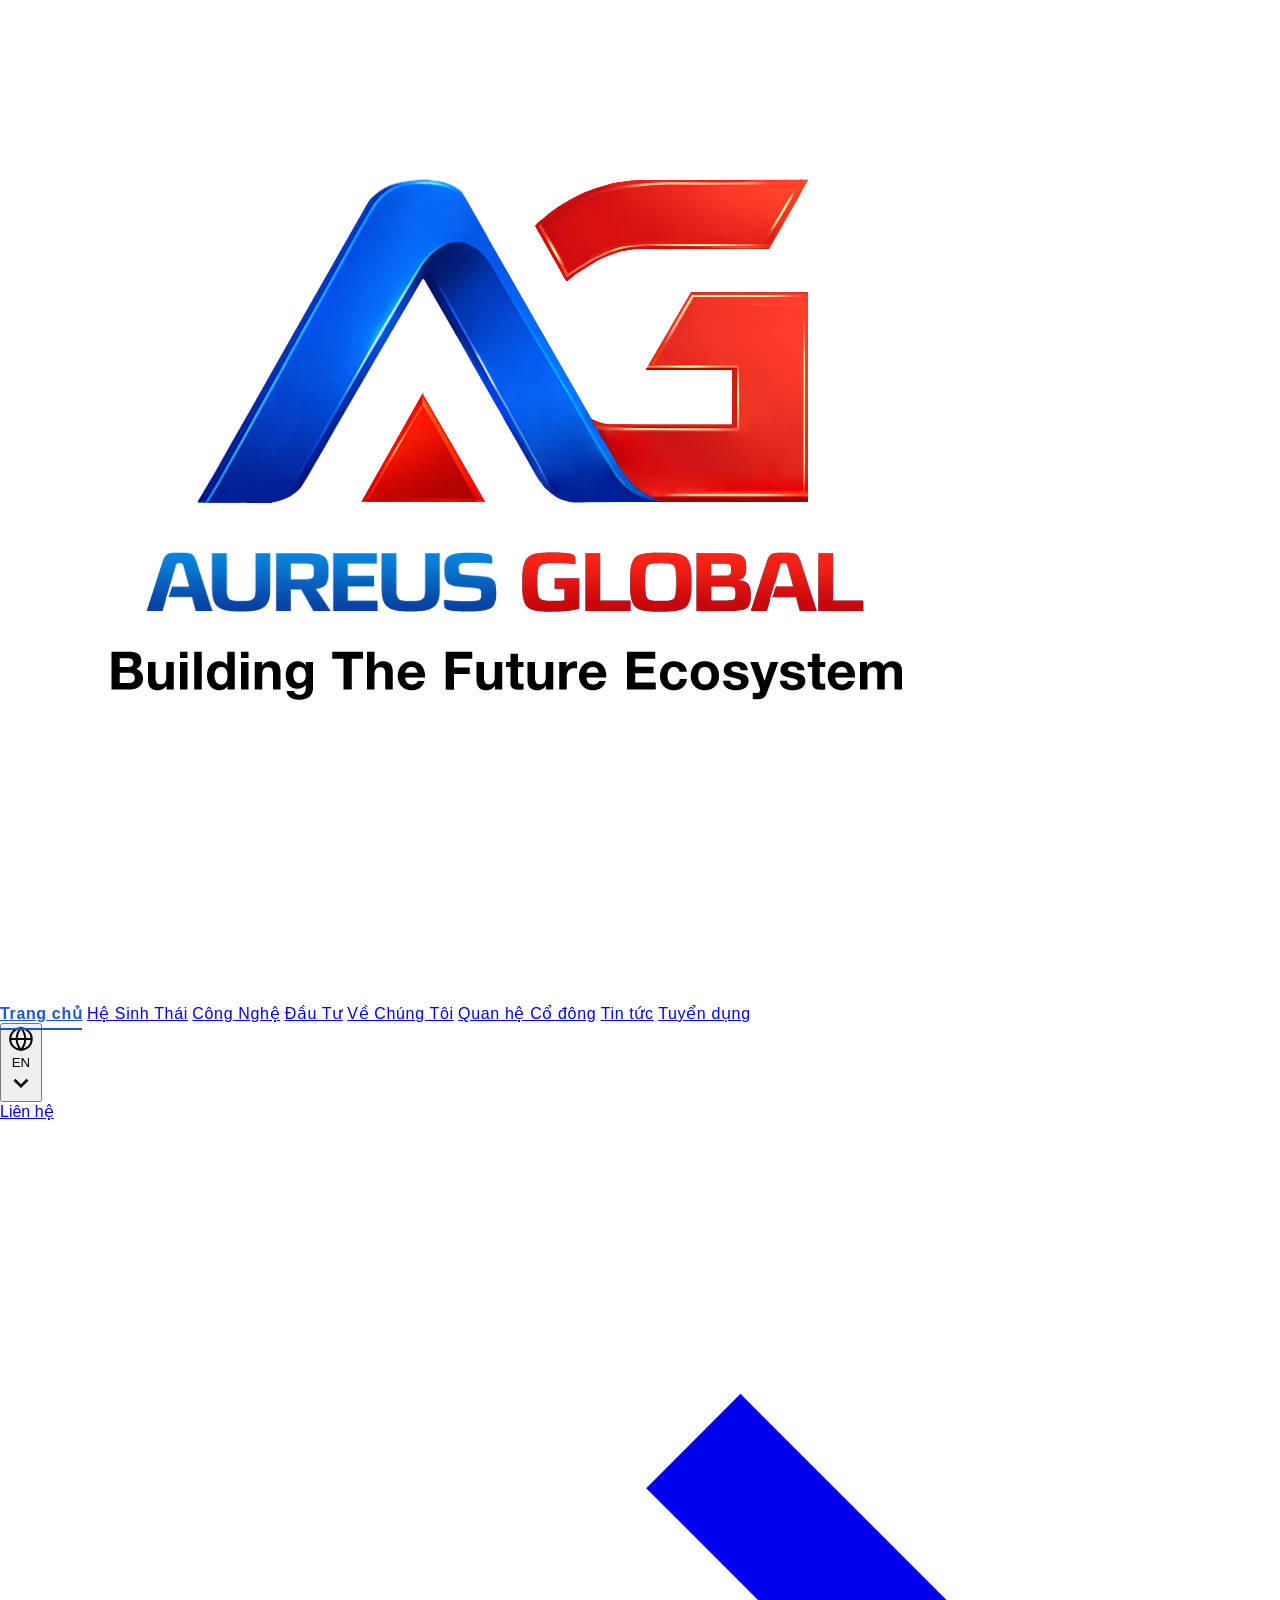
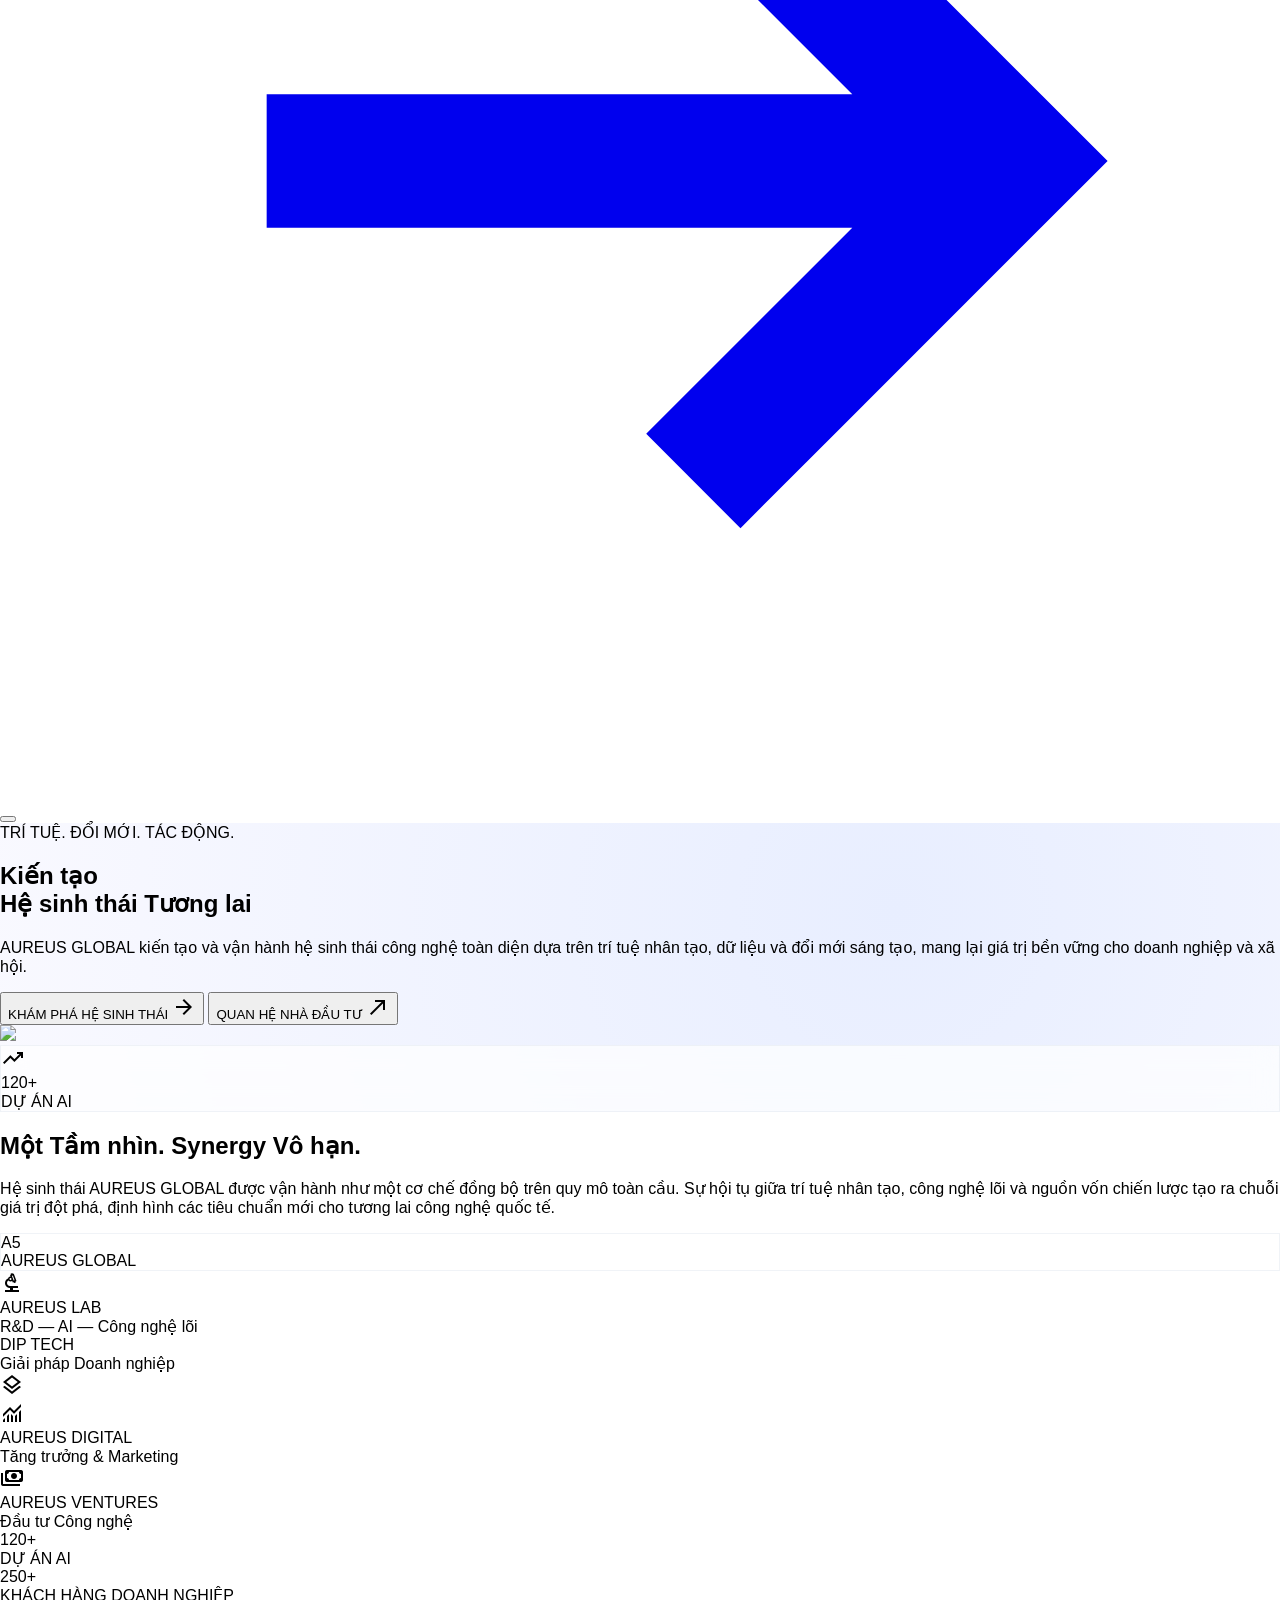
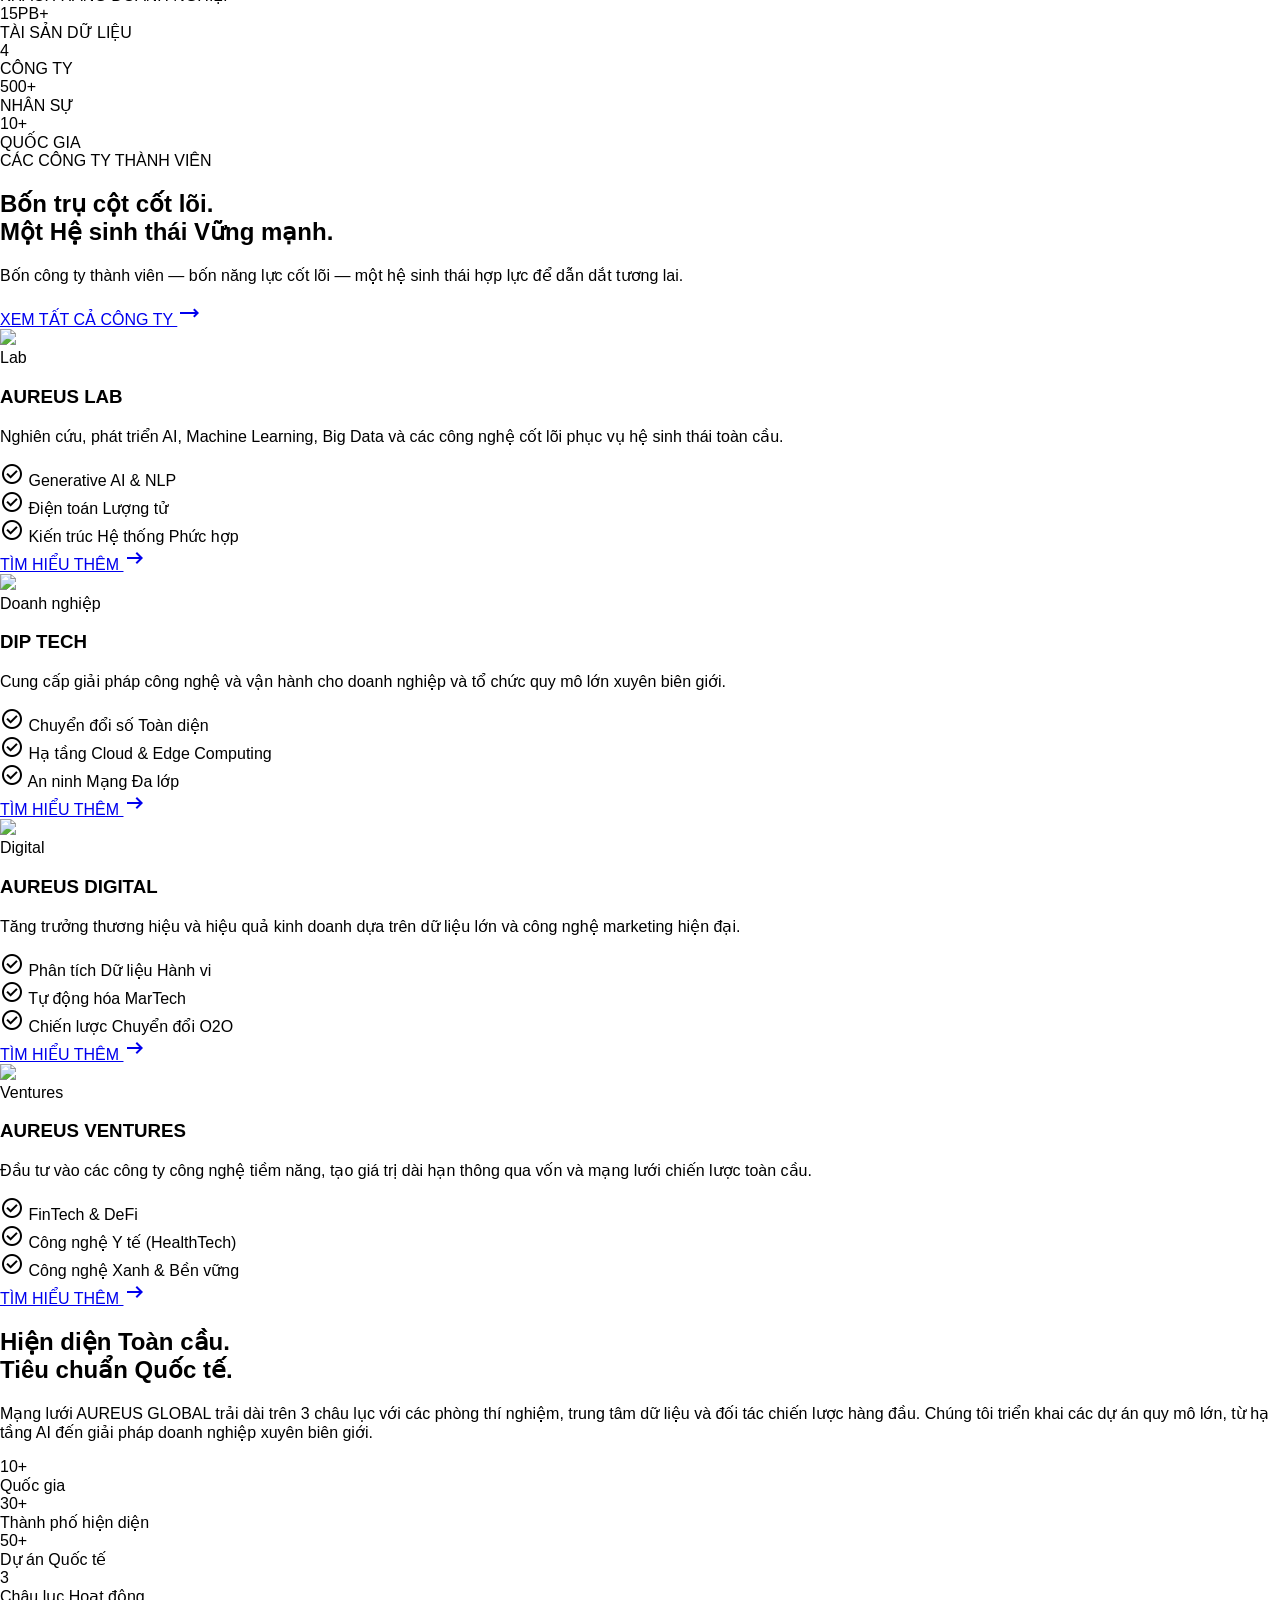
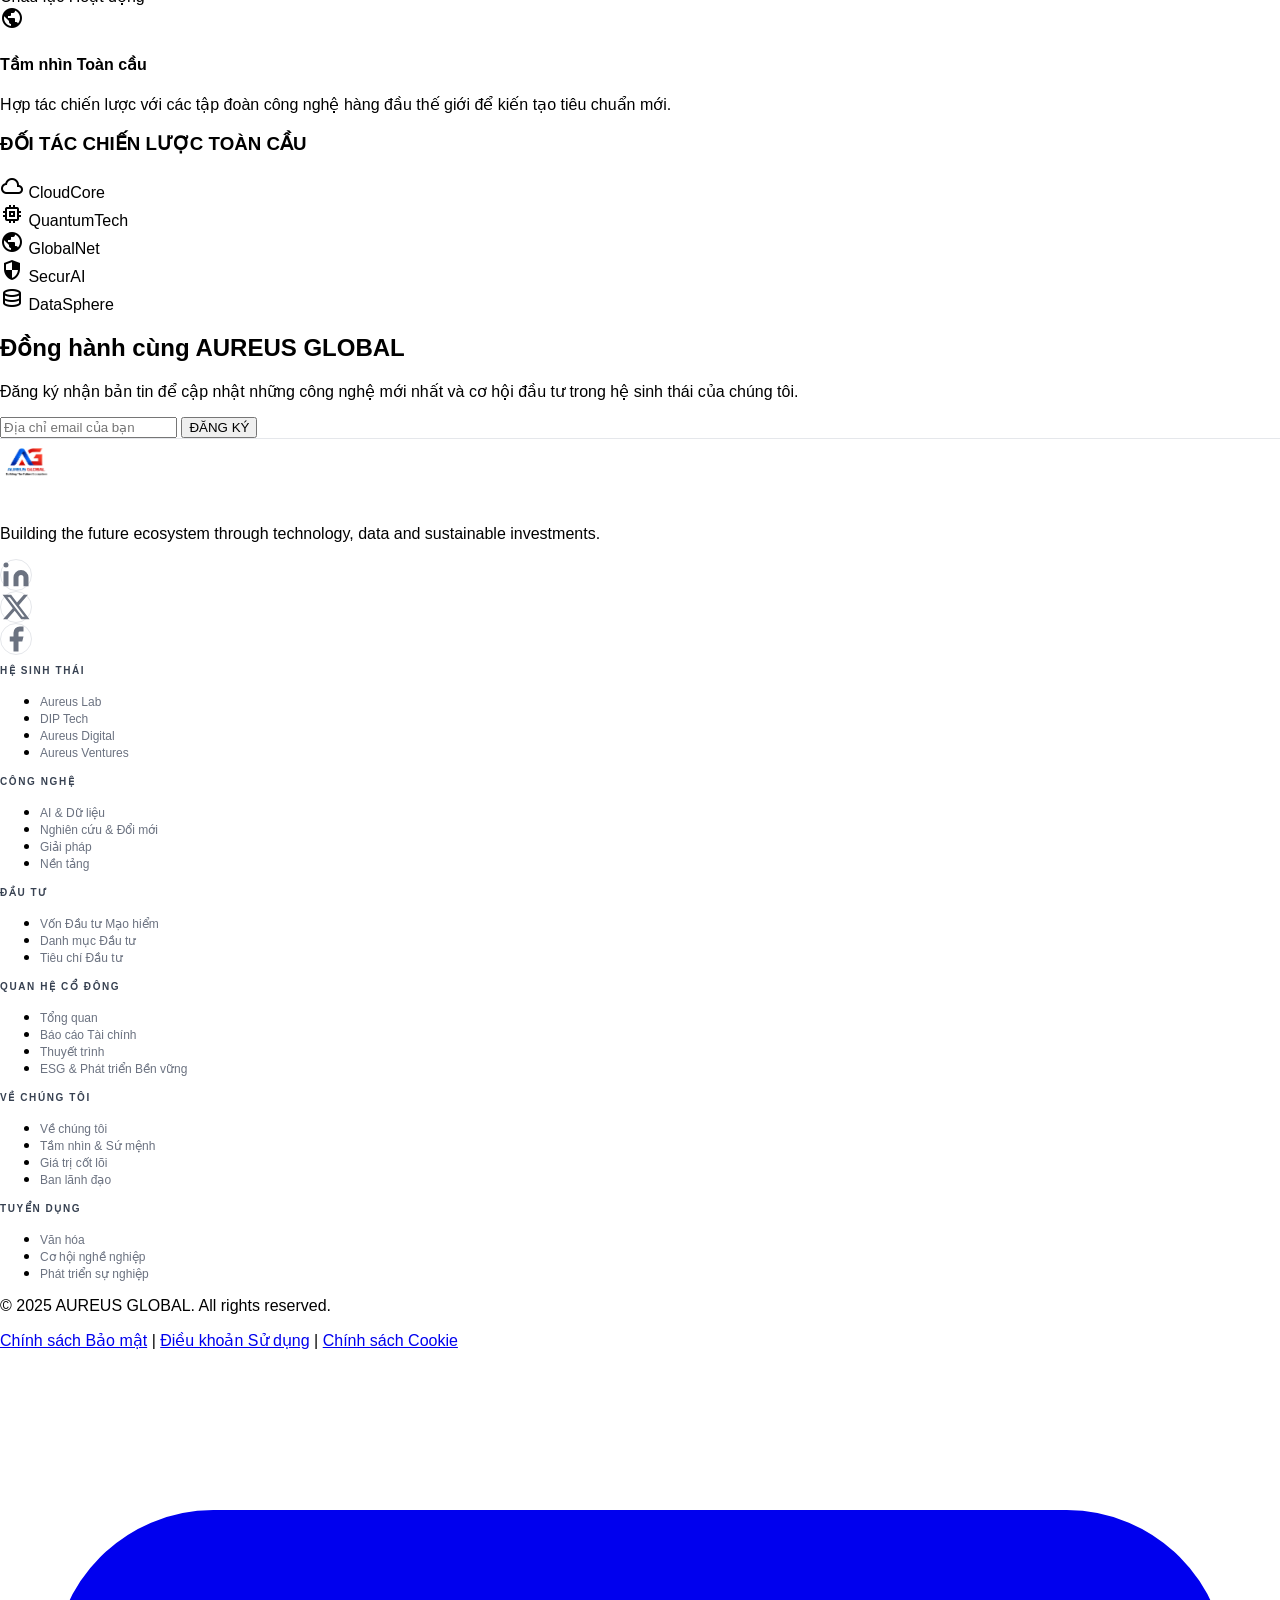
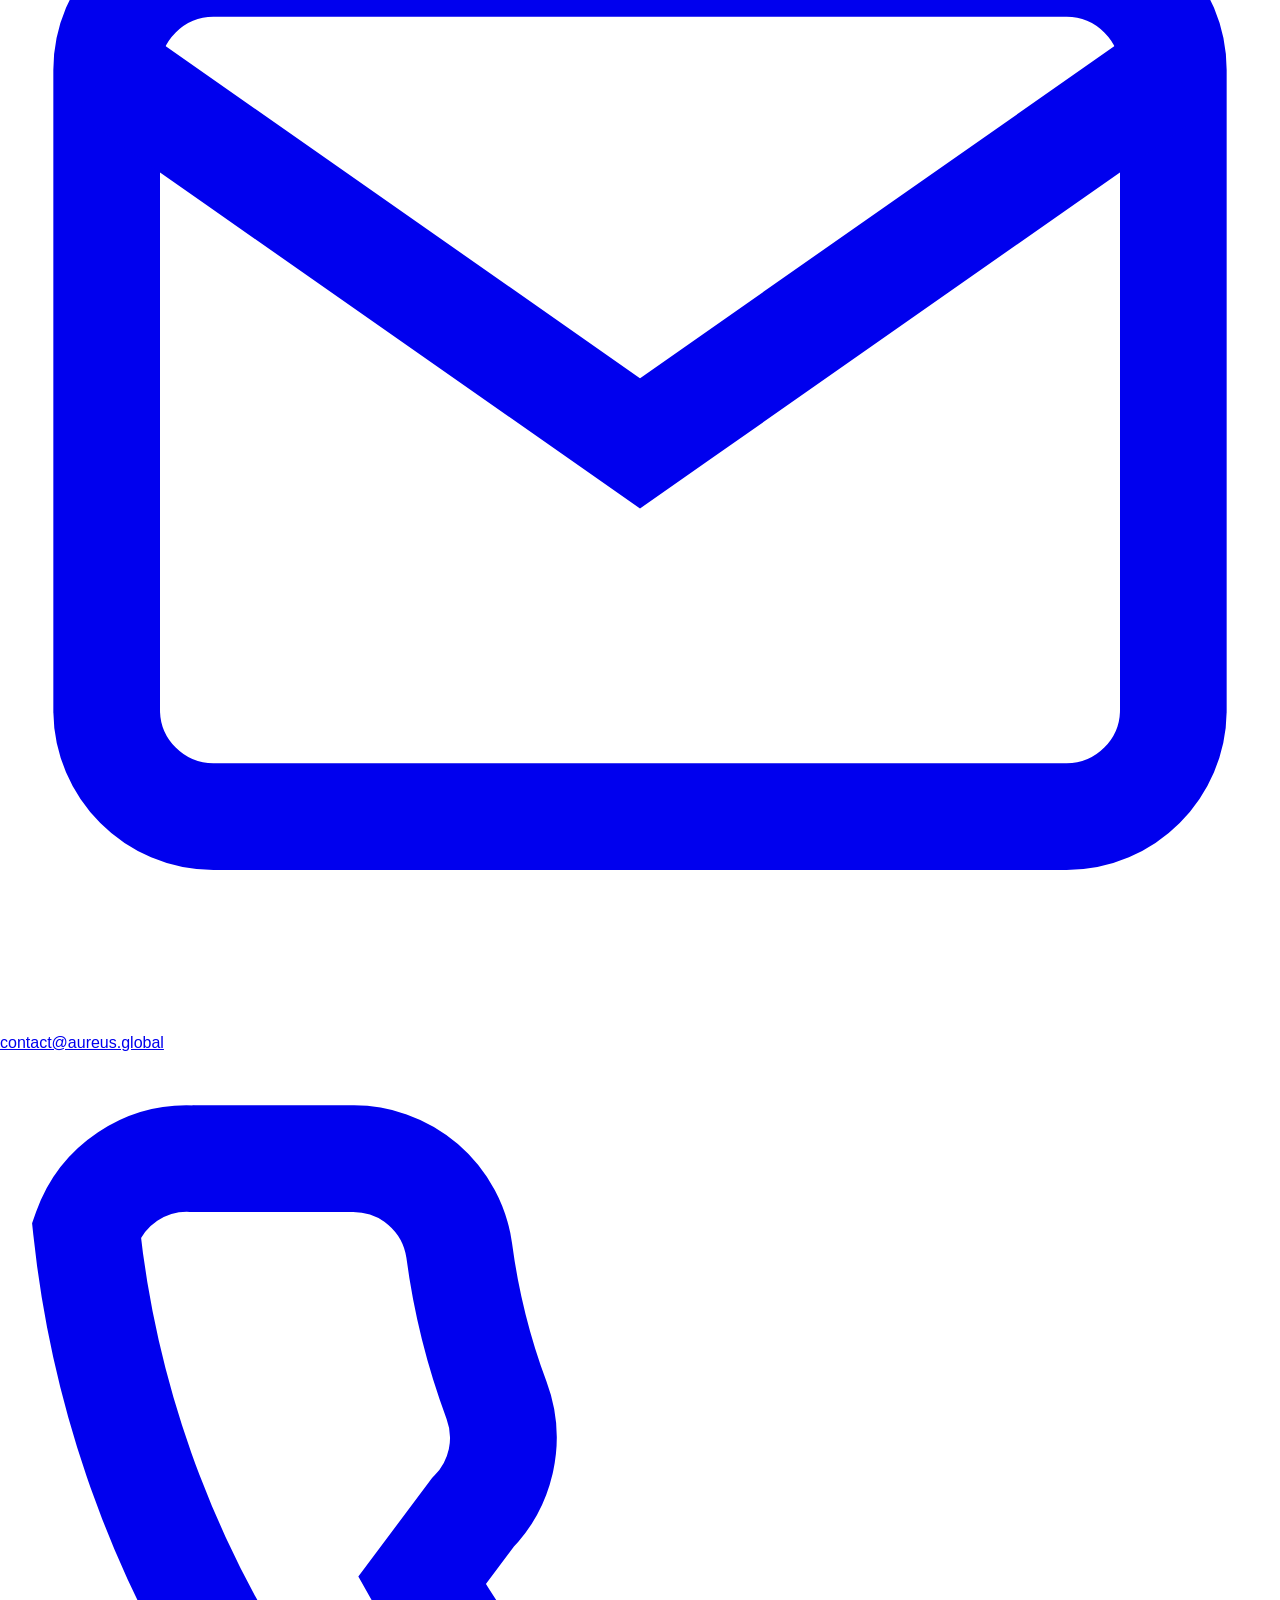
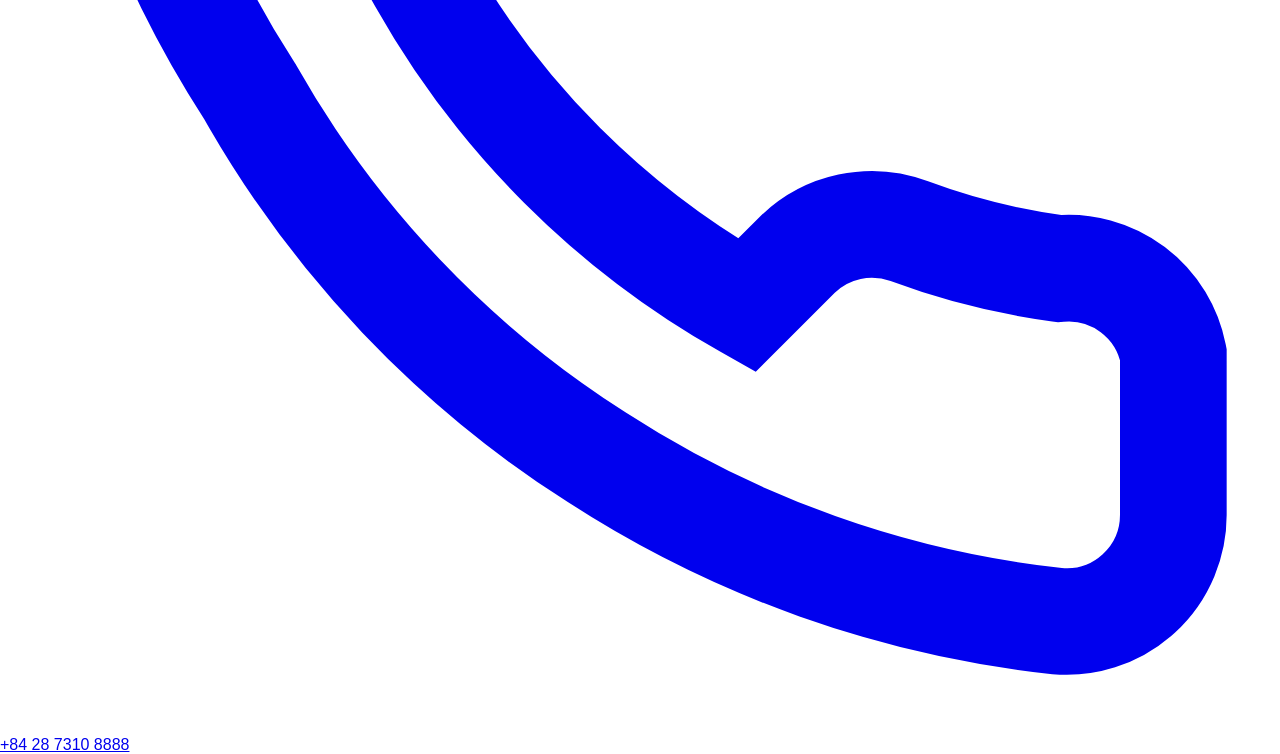
==== index2.html @ 8e327a1a "feat: add page" ====
<!DOCTYPE html>

<html class="light" lang="vi"><head>
<meta charset="utf-8"/>
<meta content="width=device-width, initial-scale=1.0" name="viewport"/>
<title>AUREUS GLOBAL | Hệ sinh thái</title>
<script src="https://cdn.tailwindcss.com?plugins=forms,container-queries"></script>
<link href="https://fonts.googleapis.com/css2?family=Be+Vietnam+Pro:wght@400;600;700&amp;family=Material+Symbols+Outlined:wght,FILL@100..700,0..1&amp;display=swap" rel="stylesheet"/>
<link href="https://fonts.googleapis.com/css2?family=Material+Symbols+Outlined:wght,FILL@100..700,0..1&amp;display=swap" rel="stylesheet"/>
<link href="https://fonts.googleapis.com/css2?family=Be+Vietnam+Pro:wght@100..900&amp;display=swap" rel="stylesheet"/>
<script id="tailwind-config">
      tailwind.config = {
        darkMode: "class",
        theme: {
          extend: {
            "colors": {
                    "on-background": "#161c27",
                    "secondary-fixed-dim": "#75d1ff",
                    "on-primary-fixed": "#001848",
                    "tertiary-fixed": "#ffdad6",
                    "error-container": "#ffdad6",
                    "surface-container-lowest": "#ffffff",
                    "surface-variant": "#dde2f3",
                    "on-error": "#ffffff",
                    "tertiary-container": "#b90010",
                    "on-secondary": "#ffffff",
                    "outline-variant": "#c3c6d6",
                    "surface-dim": "#d4daea",
                    "on-tertiary-container": "#ffc5be",
                    "on-tertiary-fixed-variant": "#93000a",
                    "surface-container-high": "#e3e8f9",
                    "surface-container-highest": "#dde2f3",
                    "surface-tint": "#0c56d0",
                    "on-secondary-container": "#004b65",
                    "background": "#f9f9ff",
                    "primary-fixed": "#dae2ff",
                    "secondary": "#006688",
                    "primary-fixed-dim": "#b2c5ff",
                    "secondary-fixed": "#c2e8ff",
                    "surface-container": "#e8eeff",
                    "primary": "#003d9b",
                    "on-tertiary": "#ffffff",
                    "surface": "#f9f9ff",
                    "primary-container": "#0052cc",
                    "tertiary": "#8c0009",
                    "surface-container-low": "#f1f3ff",
                    "on-error-container": "#93000a",
                    "on-secondary-fixed-variant": "#004d67",
                    "inverse-surface": "#2a303d",
                    "inverse-primary": "#b2c5ff",
                    "outline": "#737685",
                    "on-surface": "#161c27",
                    "on-surface-variant": "#434654",
                    "tertiary-fixed-dim": "#ffb4ab",
                    "inverse-on-surface": "#ecf0ff",
                    "secondary-container": "#00c1fd",
                    "error": "#ba1a1a",
                    "on-tertiary-fixed": "#410002",
                    "on-primary-container": "#c4d2ff",
                    "on-primary": "#ffffff",
                    "surface-bright": "#f9f9ff",
                    "on-primary-fixed-variant": "#0040a2",
                    "on-secondary-fixed": "#001e2b"
            },
            "borderRadius": {
                    "DEFAULT": "0.125rem",
                    "lg": "0.25rem",
                    "xl": "0.5rem",
                    "full": "0.75rem"
            },
            "spacing": {
                    "section-gap": "100px",
                    "gutter": "24px",
                    "container-max": "1280px",
                    "element-gap": "32px",
                    "margin-mobile": "16px"
            },
            "fontFamily": {
                    "label-caps": ["Be Vietnam Pro"],
                    "body-md": ["Be Vietnam Pro"],
                    "body-lg": ["Be Vietnam Pro"],
                    "display-lg-mobile": ["Be Vietnam Pro"],
                    "headline-md": ["Be Vietnam Pro"],
                    "display-lg": ["Be Vietnam Pro"],
                    "headline-sm": ["Be Vietnam Pro"]
            },
            "fontSize": {
                    "label-caps": ["11px", {"lineHeight": "1.2", "letterSpacing": "0.15em", "fontWeight": "700"}],
                    "body-md": ["14px", {"lineHeight": "1.6", "fontWeight": "400"}],
                    "body-lg": ["15px", {"lineHeight": "1.6", "fontWeight": "400"}],
                    "display-lg-mobile": ["32px", {"lineHeight": "1.2", "fontWeight": "700"}],
                    "headline-md": ["28px", {"lineHeight": "1.3", "fontWeight": "600"}],
                    "display-lg": ["48px", {"lineHeight": "1.1", "fontWeight": "700"}],
                    "headline-sm": ["18px", {"lineHeight": "1.4", "fontWeight": "600"}]
            }
          },
        },
      }
    </script>
<style>
        .material-symbols-outlined {
            font-variation-settings: 'FILL' 0, 'wght' 400, 'GRAD' 0, 'opsz' 24;
        }
        .glass-card {
            background: rgba(255, 255, 255, 0.7);
            backdrop-filter: blur(12px);
            border: 1px solid rgba(226, 232, 240, 0.5);
        }
        .hero-gradient {
            background: radial-gradient(circle at 70% 30%, #e8eeff 0%, #f9f9ff 100%);
        }
        @keyframes float {
            0%, 100% { transform: translateY(0); }
            50% { transform: translateY(-10px); }
        }
        .floating { animation: float 6s ease-in-out infinite; }
    </style>
    <link rel="stylesheet" href="styles.css" />
    <script defer src="https://code.jquery.com/jquery-3.7.1.slim.min.js"></script>
    <script defer src="https://cdnjs.cloudflare.com/ajax/libs/lodash.js/4.17.21/lodash.min.js"></script>
    <script defer src="https://cdnjs.cloudflare.com/ajax/libs/gsap/3.12.5/gsap.min.js"></script>
    <script defer src="https://cdnjs.cloudflare.com/ajax/libs/gsap/3.12.5/ScrollTrigger.min.js"></script>
</head>
<body class="bg-background text-on-surface font-body-md selection:bg-primary-container selection:text-white">
<header id="navbar" class="fixed top-0 left-0 right-0 z-50 bg-white transition-shadow duration-300">
    <div class="max-w-screen-xl mx-auto px-4 xl:px-6">
      <div class="flex items-center h-16 xl:h-[68px] gap-6 xl:gap-8">

        <!-- ── Logo ── -->
        <a id="logo" href="#" class="flex items-center gap-2 shrink-0 mr-2 xl:mr-6">
          <img
            src="logo-aureus-global.png"
            alt="Aureus Global"
            class="h-9 xl:h-10 w-auto object-contain"
            onerror="this.style.display='none'; document.getElementById('logo-fallback').style.display='flex';"
          />
          <!-- Fallback SVG logo if image not found -->
          <div id="logo-fallback" style="display:none;" class="flex items-center gap-2">
            <svg width="36" height="36" viewBox="0 0 36 36" fill="none" xmlns="http://www.w3.org/2000/svg">
              <polygon points="18,2 32,30 4,30" fill="none" stroke="#1a56db" stroke-width="3.5"/>
              <polygon points="18,14 24,26 12,26" fill="#e02424"/>
              <rect x="22" y="10" width="12" height="10" rx="2" fill="#e02424" opacity="0.9"/>
              <rect x="25" y="13" width="6" height="6" rx="1" fill="#fff"/>
            </svg>
            <div class="leading-tight">
              <span class="block text-sm font-bold tracking-wider text-aureus-blue uppercase">Aureus</span>
              <span class="block text-xs font-bold tracking-widest text-aureus-red uppercase">Global</span>
            </div>
          </div>
        </a>

        <!-- ── Desktop Nav Links ── -->
        <nav id="desktop-nav" class="hidden xl:flex items-center gap-1 flex-1">
          <a href="#" data-nav="HOME"               class="nav-link active text-[11px] font-semibold uppercase text-gray-800 px-2 py-1 hover:text-aureus-blue transition-colors duration-200">Trang chủ</a>
          <a href="#" data-nav="ECOSYSTEM"          class="nav-link text-[11px] font-semibold uppercase text-gray-600 px-2 py-1 hover:text-aureus-blue transition-colors duration-200">Hệ Sinh Thái</a>
          <a href="#" data-nav="TECHNOLOGY"         class="nav-link text-[11px] font-semibold uppercase text-gray-600 px-2 py-1 hover:text-aureus-blue transition-colors duration-200">Công Nghệ</a>
          <a href="#" data-nav="INVESTMENT"         class="nav-link text-[11px] font-semibold uppercase text-gray-600 px-2 py-1 hover:text-aureus-blue transition-colors duration-200">Đầu Tư</a>
          <a href="#" data-nav="ABOUT US"           class="nav-link text-[11px] font-semibold uppercase text-gray-600 px-2 py-1 hover:text-aureus-blue transition-colors duration-200">Về Chúng Tôi</a>
          <a href="#" data-nav="INVESTOR RELATIONS" class="nav-link text-[11px] font-semibold uppercase text-gray-600 px-2 py-1 hover:text-aureus-blue transition-colors duration-200">Quan hệ Cổ đông</a>
          <a href="#" data-nav="NEWS"               class="nav-link text-[11px] font-semibold uppercase text-gray-600 px-2 py-1 hover:text-aureus-blue transition-colors duration-200">Tin tức</a>
          <a href="#" data-nav="CAREERS"            class="nav-link text-[11px] font-semibold uppercase text-gray-600 px-2 py-1 hover:text-aureus-blue transition-colors duration-200">Tuyển dụng</a>
        </nav>

        <!-- ── Right Actions ── -->
        <div class="hidden xl:flex items-center gap-3 ml-auto shrink-0">

          <!-- Language Selector -->
          <div class="relative" id="lang-wrapper">
            <button
              id="lang-btn"
              class="flex items-center gap-1.5 text-[11px] font-semibold text-gray-600 uppercase hover:text-aureus-blue transition-colors duration-200 px-2 py-1"
              aria-haspopup="true"
              aria-expanded="false"
            >
              <!-- Globe icon -->
              <svg class="w-4 h-4 opacity-70" fill="none" stroke="currentColor" stroke-width="1.8" viewBox="0 0 24 24">
                <circle cx="12" cy="12" r="10"/>
                <path d="M2 12h20M12 2a15.3 15.3 0 0 1 4 10 15.3 15.3 0 0 1-4 10 15.3 15.3 0 0 1-4-10 15.3 15.3 0 0 1 4-10z"/>
              </svg>
              <span id="lang-label">EN</span>
              <svg id="lang-chevron" class="w-3 h-3 transition-transform duration-200" fill="none" stroke="currentColor" stroke-width="2.5" viewBox="0 0 24 24">
                <path d="M6 9l6 6 6-6"/>
              </svg>
            </button>
            <div id="lang-dropdown" class="lang-dropdown" role="listbox">
              <div class="lang-option" data-lang="EN" data-langcode="en" role="option" tabindex="0">🇺🇸 English</div>
              <div class="lang-option" data-lang="VI" data-langcode="vi" role="option" tabindex="0">🇻🇳 Tiếng Việt</div>
            </div>
          </div>

          <!-- Contact Us Button -->
          <a
            id="contact-btn"
            href="#contact"
            class="contact-btn flex items-center gap-2 text-[11px] font-semibold uppercase tracking-wider text-aureus-blue border border-aureus-blue rounded px-4 py-2 hover:bg-aureus-blue hover:text-white transition-all duration-300"
          >
            Liên hệ
            <svg class="w-3.5 h-3.5" fill="none" stroke="currentColor" stroke-width="2.5" viewBox="0 0 24 24">
              <path d="M5 12h14M13 6l6 6-6 6"/>
            </svg>
          </a>
        </div>

        <!-- ── Mobile Hamburger ── -->
        <button
          id="hamburger"
          class="xl:hidden ml-auto flex flex-col justify-center gap-[5px] p-2 rounded"
          aria-label="Toggle menu"
        >
          <span id="ham-1" class="block h-0.5 w-6 bg-gray-700 rounded transition-all duration-300 origin-center"></span>
          <span id="ham-2" class="block h-0.5 w-6 bg-gray-700 rounded transition-all duration-300"></span>
          <span id="ham-3" class="block h-0.5 w-6 bg-gray-700 rounded transition-all duration-300 origin-center"></span>
        </button>
      </div>
    </div>

    <!-- ── Mobile Menu ── -->
    <nav id="mobile-menu" class="mobile-menu" aria-label="Mobile navigation">
      <a href="#" class="text-xs font-semibold uppercase tracking-wider text-aureus-blue px-6 py-3 border-b border-gray-100">Trang chủ</a>
      <a href="#" class="text-xs font-semibold uppercase tracking-wider text-gray-600 px-6 py-3 border-b border-gray-100 hover:text-aureus-blue hover:bg-gray-50 transition-colors">Hệ Sinh Thái</a>
      <a href="#" class="text-xs font-semibold uppercase tracking-wider text-gray-600 px-6 py-3 border-b border-gray-100 hover:text-aureus-blue hover:bg-gray-50 transition-colors">Công Nghệ</a>
      <a href="#" class="text-xs font-semibold uppercase tracking-wider text-gray-600 px-6 py-3 border-b border-gray-100 hover:text-aureus-blue hover:bg-gray-50 transition-colors">Đầu Tư</a>
      <a href="#" class="text-xs font-semibold uppercase tracking-wider text-gray-600 px-6 py-3 border-b border-gray-100 hover:text-aureus-blue hover:bg-gray-50 transition-colors">Về Chúng Tôi</a>
      <a href="#" class="text-xs font-semibold uppercase tracking-wider text-gray-600 px-6 py-3 border-b border-gray-100 hover:text-aureus-blue hover:bg-gray-50 transition-colors">Quan hệ Cổ đông</a>
      <a href="#" class="text-xs font-semibold uppercase tracking-wider text-gray-600 px-6 py-3 border-b border-gray-100 hover:text-aureus-blue hover:bg-gray-50 transition-colors">Tin tức</a>
      <a href="#" class="text-xs font-semibold uppercase tracking-wider text-gray-600 px-6 py-3 border-b border-gray-100 hover:text-aureus-blue hover:bg-gray-50 transition-colors">Tuyển dụng</a>
      <div class="px-6 pt-4 pb-5 flex items-center justify-between">
        <div class="flex items-center gap-2 text-xs font-semibold text-gray-600">
          <svg class="w-4 h-4" fill="none" stroke="currentColor" stroke-width="1.8" viewBox="0 0 24 24">
            <circle cx="12" cy="12" r="10"/>
            <path d="M2 12h20M12 2a15.3 15.3 0 0 1 4 10 15.3 15.3 0 0 1-4 10 15.3 15.3 0 0 1-4-10 15.3 15.3 0 0 1 4-10z"/>
          </svg>
          EN
        </div>
        <a href="#contact" class="flex items-center gap-2 text-xs font-semibold uppercase tracking-wider text-aureus-blue border border-aureus-blue rounded px-4 py-2">
          Contact Us
          <svg class="w-3 h-3" fill="none" stroke="currentColor" stroke-width="2.5" viewBox="0 0 24 24">
            <path d="M5 12h14M13 6l6 6-6 6"/>
          </svg>
        </a>
      </div>
    </nav>
  </header>
<main class="pt-20 xl:pt-[68px]">
<!-- Hero Section -->
<section class="relative min-h-[819px] flex items-center hero-gradient overflow-hidden px-6 xl:px-10">
<div class="max-w-screen-xl mx-auto w-full grid md:grid-cols-2 gap-12 items-center relative z-10">
<div class="space-y-8">
<div class="inline-flex items-center gap-2 text-primary uppercase tracking-[0.2em] font-bold text-xs">
<span class="w-8 h-[2px] bg-primary"></span>
                        TRÍ TUỆ. ĐỔI MỚI. TÁC ĐỘNG.
                    </div>
<h1 class="font-display-lg text-display-lg md:text-display-lg-mobile lg:text-display-lg text-on-background leading-tight">
                        Kiến tạo <br/>
<span class="text-primary">Hệ sinh thái Tương lai</span>
</h1>
<p class="font-body-lg text-body-lg text-on-surface-variant max-w-xl">
                        AUREUS GLOBAL kiến tạo và vận hành hệ sinh thái công nghệ toàn diện dựa trên trí tuệ nhân tạo, dữ liệu và đổi mới sáng tạo, mang lại giá trị bền vững cho doanh nghiệp và xã hội.
                    </p>
<div class="flex flex-wrap gap-4 pt-4">
<button class="bg-primary-container text-white px-8 py-4 rounded-lg flex items-center gap-3 font-label-caps text-label-caps hover:bg-primary transition-all group">
                            KHÁM PHÁ HỆ SINH THÁI 
                            <span class="material-symbols-outlined transition-transform group-hover:translate-x-1">arrow_forward</span>
</button>
<button class="border border-outline-variant text-on-background px-8 py-4 rounded-lg flex items-center gap-3 font-label-caps text-label-caps hover:bg-surface-container transition-all">
                            QUAN HỆ NHÀ ĐẦU TƯ
                            <span class="material-symbols-outlined">north_east</span>
</button>
</div>
</div>
<div class="relative flex justify-center items-center">
<!-- A5 Visual Anchor -->
<div class="relative w-full aspect-square max-w-md floating">
<div class="absolute inset-0 bg-primary/10 blur-[120px] rounded-full"></div>
<img class="w-full h-full object-contain relative z-10" data-alt="A futuristic 3D metallic glass structure of the characters 'A5' in a deep blue and vibrant red gradient. The scene is illuminated by soft cinematic studio lighting with sharp reflections on the chrome edges, set against a pristine minimalist white background for a high-end corporate tech aesthetic." src="https://lh3.googleusercontent.com/aida-public/[base64]"/>
</div>
<!-- Stats Floating Card -->
<div class="absolute -bottom-10 -left-10 glass-card p-6 rounded-xl shadow-lg z-20 md:block hidden">
<div class="flex items-center gap-4">
<div class="w-12 h-12 bg-primary/10 rounded-full flex items-center justify-center text-primary">
<span class="material-symbols-outlined">trending_up</span>
</div>
<div>
<div class="text-2xl font-bold text-on-background">120+</div>
<div class="text-xs text-on-surface-variant font-label-caps uppercase">DỰ ÁN AI</div>
</div>
</div>
</div>
</div>
</div>
<!-- Decorative Elements -->
<div class="absolute top-1/4 right-0 w-64 h-64 bg-primary/5 rounded-full blur-3xl"></div>
<div class="absolute bottom-1/4 left-10 w-48 h-48 bg-secondary/5 rounded-full blur-3xl"></div>
</section>
<!-- Connectivity Core -->
<section class="py-16 xl:py-24 px-6 xl:px-10 bg-white">
<div class="max-w-screen-xl mx-auto text-center mb-element-gap">
<h2 class="font-headline-md text-headline-md text-on-background mb-4">Một Tầm nhìn. Synergy Vô hạn.</h2>
<p class="text-on-surface-variant max-w-3xl mx-auto font-body-lg">
                    Hệ sinh thái AUREUS GLOBAL được vận hành như một cơ chế đồng bộ trên quy mô toàn cầu. Sự hội tụ giữa trí tuệ nhân tạo, công nghệ lõi và nguồn vốn chiến lược tạo ra chuỗi giá trị đột phá, định hình các tiêu chuẩn mới cho tương lai công nghệ quốc tế.
                </p>
</div>
<div class="relative max-w-4xl mx-auto aspect-square md:aspect-video flex items-center justify-center">
<!-- Center Node -->
<div class="z-20 w-48 h-48 rounded-full glass-card flex flex-col items-center justify-center text-center p-4 border-2 border-primary/20 shadow-2xl">
<div class="text-primary font-bold text-xl mb-1">A5</div>
<div class="text-[10px] font-label-caps uppercase tracking-widest text-on-surface-variant leading-none">AUREUS GLOBAL</div>
</div>
<!-- Orbital Elements -->
<div class="absolute inset-0 border-[1px] border-dashed border-outline-variant/50 rounded-full animate-[spin_60s_linear_infinite]"></div>
<!-- Pillar 1: Aureus Lab -->
<div class="absolute top-0 left-1/2 -translate-x-1/2 -translate-y-1/2 md:translate-y-0 group">
<div class="flex flex-col items-center gap-4 transition-all duration-500 group-hover:scale-105">
<div class="w-16 h-16 bg-white shadow-xl rounded-full flex items-center justify-center text-primary border border-outline-variant/30">
<span class="material-symbols-outlined text-3xl">biotech</span>
</div>
<div class="text-center">
<div class="font-bold text-sm">AUREUS LAB</div>
<div class="text-[10px] text-on-surface-variant uppercase">R&amp;D — AI — Công nghệ lõi</div>
</div>
</div>
</div>
<!-- Pillar 2: Dip Tech -->
<div class="absolute top-1/2 right-0 translate-x-1/2 -translate-y-1/2 group">
<div class="flex items-center gap-4 transition-all duration-500 group-hover:scale-105">
<div class="text-right hidden md:block">
<div class="font-bold text-sm">DIP TECH</div>
<div class="text-[10px] text-on-surface-variant uppercase">Giải pháp Doanh nghiệp</div>
</div>
<div class="w-16 h-16 bg-white shadow-xl rounded-full flex items-center justify-center text-secondary border border-outline-variant/30">
<span class="material-symbols-outlined text-3xl">layers</span>
</div>
</div>
</div>
<!-- Pillar 3: Aureus Digital -->
<div class="absolute bottom-0 left-1/2 -translate-x-1/2 translate-y-1/2 md:-translate-y-0 group">
<div class="flex flex-col items-center gap-4 transition-all duration-500 group-hover:scale-105">
<div class="w-16 h-16 bg-white shadow-xl rounded-full flex items-center justify-center text-primary-container border border-outline-variant/30">
<span class="material-symbols-outlined text-3xl">monitoring</span>
</div>
<div class="text-center">
<div class="font-bold text-sm">AUREUS DIGITAL</div>
<div class="text-[10px] text-on-surface-variant uppercase">Tăng trưởng &amp; Marketing</div>
</div>
</div>
</div>
<!-- Pillar 4: Aureus Ventures -->
<div class="absolute top-1/2 left-0 -translate-x-1/2 -translate-y-1/2 group">
<div class="flex items-center gap-4 transition-all duration-500 group-hover:scale-105">
<div class="w-16 h-16 bg-white shadow-xl rounded-full flex items-center justify-center text-tertiary border border-outline-variant/30">
<span class="material-symbols-outlined text-3xl">payments</span>
</div>
<div class="text-left hidden md:block">
<div class="font-bold text-sm">AUREUS VENTURES</div>
<div class="text-[10px] text-on-surface-variant uppercase">Đầu tư Công nghệ</div>
</div>
</div>
</div>
</div>
</section>
<!-- Global Metrics -->
<section class="bg-surface-container py-16 xl:py-24 px-6 xl:px-10 border-y border-outline-variant/20">
<div class="max-w-screen-xl mx-auto grid grid-cols-2 md:grid-cols-6 gap-8">
<div class="text-center">
<div class="text-3xl font-bold text-primary mb-1">120+</div>
<div class="text-[10px] font-label-caps text-on-surface-variant uppercase">DỰ ÁN AI</div>
</div>
<div class="text-center">
<div class="text-3xl font-bold text-primary mb-1">250+</div>
<div class="text-[10px] font-label-caps text-on-surface-variant uppercase">KHÁCH HÀNG DOANH NGHIỆP</div>
</div>
<div class="text-center">
<div class="text-3xl font-bold text-primary mb-1">15PB+</div>
<div class="text-[10px] font-label-caps text-on-surface-variant uppercase">TÀI SẢN DỮ LIỆU</div>
</div>
<div class="text-center">
<div class="text-3xl font-bold text-primary mb-1">4</div>
<div class="text-[10px] font-label-caps text-on-surface-variant uppercase">CÔNG TY</div>
</div>
<div class="text-center">
<div class="text-3xl font-bold text-primary mb-1">500+</div>
<div class="text-[10px] font-label-caps text-on-surface-variant uppercase">NHÂN SỰ</div>
</div>
<div class="text-center">
<div class="text-3xl font-bold text-primary mb-1">10+</div>
<div class="text-[10px] font-label-caps text-on-surface-variant uppercase">QUỐC GIA</div>
</div>
</div>
</section>
<!-- Core Pillars (Bento Grid Style) -->
<section class="py-16 xl:py-24 px-6 xl:px-10 bg-background">
<div class="max-w-screen-xl mx-auto">
<div class="flex flex-col md:flex-row justify-between items-end mb-16 gap-8">
<div class="max-w-xl">
<div class="text-primary font-label-caps text-label-caps mb-4 uppercase">CÁC CÔNG TY THÀNH VIÊN</div>
<h2 class="font-headline-md text-headline-md text-on-background mb-4">Bốn trụ cột cốt lõi.<br/>Một Hệ sinh thái Vững mạnh.</h2>
<p class="text-on-surface-variant font-body-md">Bốn công ty thành viên — bốn năng lực cốt lõi — một hệ sinh thái hợp lực để dẫn dắt tương lai.</p>
</div>
<a class="text-primary font-label-caps text-label-caps flex items-center gap-2 hover:underline decoration-2 underline-offset-8" href="#">
                        XEM TẤT CẢ CÔNG TY <span class="material-symbols-outlined">trending_flat</span>
</a>
</div>
<div class="grid grid-cols-1 md:grid-cols-4 gap-gutter">
<!-- Card 1 -->
<div class="bg-white p-1 rounded-xl shadow-sm hover:shadow-xl transition-all duration-500 group flex flex-col h-full">
<div class="h-48 overflow-hidden rounded-t-lg relative mb-6">
<img class="w-full h-full object-cover transition-transform duration-700 group-hover:scale-110" data-alt="A high-tech laboratory setting with research scientists working on holographic interfaces displaying complex neural networks. The environment is sterile, modern, and brightly lit with cool blue surgical lighting, conveying cutting-edge AI development and R&amp;D precision." src="https://lh3.googleusercontent.com/aida-public/[base64]"/>
<div class="absolute top-4 left-4 bg-primary text-white text-[10px] font-bold px-3 py-1 rounded-full uppercase">Lab</div>
</div>
<div class="px-6 pb-8 flex-grow flex flex-col">
<h3 class="font-headline-sm text-headline-sm text-on-background mb-3">AUREUS LAB</h3>
<p class="text-on-surface-variant text-sm mb-4 flex-grow">Nghiên cứu, phát triển AI, Machine Learning, Big Data và các công nghệ cốt lõi phục vụ hệ sinh thái toàn cầu.</p>
<div class="mb-8 flex flex-col gap-2">
<div class="flex items-center gap-2 text-xs text-on-surface-variant"><span class="material-symbols-outlined text-sm text-primary">check_circle</span> Generative AI &amp; NLP</div>
<div class="flex items-center gap-2 text-xs text-on-surface-variant"><span class="material-symbols-outlined text-sm text-primary">check_circle</span> Điện toán Lượng tử</div>
<div class="flex items-center gap-2 text-xs text-on-surface-variant"><span class="material-symbols-outlined text-sm text-primary">check_circle</span> Kiến trúc Hệ thống Phức hợp</div>
</div>
<a class="text-primary font-label-caps text-label-caps flex items-center gap-2 group/btn mt-auto" href="#">
                                TÌM HIỂU THÊM <span class="material-symbols-outlined transition-transform group-hover/btn:translate-x-1">arrow_right_alt</span>
</a>
</div>
</div>
<!-- Card 2 -->
<div class="bg-white p-1 rounded-xl shadow-sm hover:shadow-xl transition-all duration-500 group flex flex-col h-full">
<div class="h-48 overflow-hidden rounded-t-lg relative mb-6">
<img class="w-full h-full object-cover transition-transform duration-700 group-hover:scale-110" data-alt="A sophisticated server room or data center with sleek, black metallic server racks and glowing cyan LED indicators. The composition uses a low-angle shot to emphasize scale and technological power, bathed in a soft industrial blue glow." src="https://lh3.googleusercontent.com/aida-public/[base64]"/>
<div class="absolute top-4 left-4 bg-secondary text-white text-[10px] font-bold px-3 py-1 rounded-full uppercase">Doanh nghiệp</div>
</div>
<div class="px-6 pb-8 flex-grow flex flex-col">
<h3 class="font-headline-sm text-headline-sm text-on-background mb-3">DIP TECH</h3>
<p class="text-on-surface-variant text-sm mb-4 flex-grow">Cung cấp giải pháp công nghệ và vận hành cho doanh nghiệp và tổ chức quy mô lớn xuyên biên giới.</p>
<div class="mb-8 flex flex-col gap-2">
<div class="flex items-center gap-2 text-xs text-on-surface-variant"><span class="material-symbols-outlined text-sm text-secondary">check_circle</span> Chuyển đổi số Toàn diện</div>
<div class="flex items-center gap-2 text-xs text-on-surface-variant"><span class="material-symbols-outlined text-sm text-secondary">check_circle</span> Hạ tầng Cloud &amp; Edge Computing</div>
<div class="flex items-center gap-2 text-xs text-on-surface-variant"><span class="material-symbols-outlined text-sm text-secondary">check_circle</span> An ninh Mạng Đa lớp</div>
</div>
<a class="text-primary font-label-caps text-label-caps flex items-center gap-2 group/btn mt-auto" href="#">
                                TÌM HIỂU THÊM <span class="material-symbols-outlined transition-transform group-hover/btn:translate-x-1">arrow_right_alt</span>
</a>
</div>
</div>
<!-- Card 3 -->
<div class="bg-white p-1 rounded-xl shadow-sm hover:shadow-xl transition-all duration-500 group flex flex-col h-full">
<div class="h-48 overflow-hidden rounded-t-lg relative mb-6">
<img class="w-full h-full object-cover transition-transform duration-700 group-hover:scale-110" data-alt="A modern creative workspace with digital designers working on multi-monitor setups showing vibrant data visualizations and UI/UX flows. The space is filled with warm natural light from large windows and features minimalist white furniture." src="https://lh3.googleusercontent.com/aida-public/[base64]"/>
<div class="absolute top-4 left-4 bg-primary-container text-white text-[10px] font-bold px-3 py-1 rounded-full uppercase">Digital</div>
</div>
<div class="px-6 pb-8 flex-grow flex flex-col">
<h3 class="font-headline-sm text-headline-sm text-on-background mb-3">AUREUS DIGITAL</h3>
<p class="text-on-surface-variant text-sm mb-4 flex-grow">Tăng trưởng thương hiệu và hiệu quả kinh doanh dựa trên dữ liệu lớn và công nghệ marketing hiện đại.</p>
<div class="mb-8 flex flex-col gap-2">
<div class="flex items-center gap-2 text-xs text-on-surface-variant"><span class="material-symbols-outlined text-sm text-primary-container">check_circle</span> Phân tích Dữ liệu Hành vi</div>
<div class="flex items-center gap-2 text-xs text-on-surface-variant"><span class="material-symbols-outlined text-sm text-primary-container">check_circle</span> Tự động hóa MarTech</div>
<div class="flex items-center gap-2 text-xs text-on-surface-variant"><span class="material-symbols-outlined text-sm text-primary-container">check_circle</span> Chiến lược Chuyển đổi O2O</div>
</div>
<a class="text-primary font-label-caps text-label-caps flex items-center gap-2 group/btn mt-auto" href="#">
                                TÌM HIỂU THÊM <span class="material-symbols-outlined transition-transform group-hover/btn:translate-x-1">arrow_right_alt</span>
</a>
</div>
</div>
<!-- Card 4 -->
<div class="bg-white p-1 rounded-xl shadow-sm hover:shadow-xl transition-all duration-500 group flex flex-col h-full">
<div class="h-48 overflow-hidden rounded-t-lg relative mb-6">
<img class="w-full h-full object-cover transition-transform duration-700 group-hover:scale-110" data-alt="A wide panoramic view of a futuristic city skyline featuring iconic corporate architecture with glass facades. The lighting suggests a sunrise or golden hour, casting long shadows and a hopeful, prosperous atmosphere representing global financial expansion." src="https://lh3.googleusercontent.com/aida-public/[base64]"/>
<div class="absolute top-4 left-4 bg-tertiary text-white text-[10px] font-bold px-3 py-1 rounded-full uppercase">Ventures</div>
</div>
<div class="px-6 pb-8 flex-grow flex flex-col">
<h3 class="font-headline-sm text-headline-sm text-on-background mb-3">AUREUS VENTURES</h3>
<p class="text-on-surface-variant text-sm mb-4 flex-grow">Đầu tư vào các công ty công nghệ tiềm năng, tạo giá trị dài hạn thông qua vốn và mạng lưới chiến lược toàn cầu.</p>
<div class="mb-8 flex flex-col gap-2">
<div class="flex items-center gap-2 text-xs text-on-surface-variant"><span class="material-symbols-outlined text-sm text-tertiary">check_circle</span> FinTech &amp; DeFi</div>
<div class="flex items-center gap-2 text-xs text-on-surface-variant"><span class="material-symbols-outlined text-sm text-tertiary">check_circle</span> Công nghệ Y tế (HealthTech)</div>
<div class="flex items-center gap-2 text-xs text-on-surface-variant"><span class="material-symbols-outlined text-sm text-tertiary">check_circle</span> Công nghệ Xanh &amp; Bền vững</div>
</div>
<a class="text-primary font-label-caps text-label-caps flex items-center gap-2 group/btn mt-auto" href="#">
                                TÌM HIỂU THÊM <span class="material-symbols-outlined transition-transform group-hover/btn:translate-x-1">arrow_right_alt</span>
</a>
</div>
</div>
</div>
</div>
</section>
<!-- Interactive Connection Map -->
<section class="py-16 xl:py-24 px-6 xl:px-10 bg-on-background text-white overflow-hidden">
<div class="max-w-screen-xl mx-auto grid md:grid-cols-2 gap-16 items-center">
<div>
<h2 class="font-headline-md text-headline-md mb-6 leading-tight">Hiện diện Toàn cầu.<br/>Tiêu chuẩn Quốc tế.</h2>
<p class="text-outline-variant font-body-lg mb-12">
                        Mạng lưới AUREUS GLOBAL trải dài trên 3 châu lục với các phòng thí nghiệm, trung tâm dữ liệu và đối tác chiến lược hàng đầu. Chúng tôi triển khai các dự án quy mô lớn, từ hạ tầng AI đến giải pháp doanh nghiệp xuyên biên giới.
                    </p>
<div class="grid grid-cols-2 gap-12">
<div>
<div class="text-4xl font-bold text-secondary-fixed-dim mb-2">10+</div>
<div class="text-sm font-label-caps uppercase text-outline-variant">Quốc gia</div>
</div>
<div>
<div class="text-4xl font-bold text-secondary-fixed-dim mb-2">30+</div>
<div class="text-sm font-label-caps uppercase text-outline-variant">Thành phố hiện diện</div>
</div>
</div>
<div class="grid grid-cols-2 gap-12 mt-8">
<div>
<div class="text-4xl font-bold text-secondary-fixed-dim mb-2">50+</div>
<div class="text-sm font-label-caps uppercase text-outline-variant">Dự án Quốc tế</div>
</div>
<div>
<div class="text-4xl font-bold text-secondary-fixed-dim mb-2">3</div>
<div class="text-sm font-label-caps uppercase text-outline-variant">Châu lục Hoạt động</div>
</div>
</div>
<div class="mt-16 p-8 border border-outline-variant/20 rounded-xl bg-white/5 backdrop-blur-sm">
<div class="flex items-center gap-6">
<div class="w-24 h-24 rounded-lg bg-primary-container/20 flex items-center justify-center">
<span class="material-symbols-outlined text-4xl text-secondary-fixed-dim">public</span>
</div>
<div>
<h4 class="font-bold text-lg mb-1">Tầm nhìn Toàn cầu</h4>
<p class="text-sm text-outline-variant">Hợp tác chiến lược với các tập đoàn công nghệ hàng đầu thế giới để kiến tạo tiêu chuẩn mới.</p>
</div>
</div>
</div>
</div>
<div class="relative min-h-[400px] flex items-center justify-center">
<!-- World Map Visualization Placeholder -->
<div class="absolute inset-0 opacity-20">
</div>
<!-- Focal Points on Map (Simulated) -->
<div class="relative w-full h-full flex items-center justify-center">
<div class="w-4 h-4 bg-primary rounded-full animate-ping"></div>
<div class="absolute top-1/4 left-1/3 w-3 h-3 bg-secondary rounded-full animate-pulse"></div>
<div class="absolute bottom-1/3 right-1/4 w-3 h-3 bg-tertiary-fixed-dim rounded-full animate-pulse"></div>
</div>
</div>
</div>
</section>
<!-- Strategic Partners Section -->
<section class="py-16 xl:py-24 px-6 xl:px-10 bg-surface-container-low border-t border-outline-variant/20">
<div class="max-w-screen-xl mx-auto text-center">
<h3 class="font-headline-sm text-headline-sm text-on-background mb-8">ĐỐI TÁC CHIẾN LƯỢC TOÀN CẦU</h3>
<div class="flex flex-wrap justify-center items-center gap-12 opacity-60 grayscale hover:grayscale-0 transition-all duration-500">
<div class="flex items-center gap-2 font-display-lg text-2xl font-bold text-on-surface-variant"><span class="material-symbols-outlined text-3xl">cloud</span> CloudCore</div>
<div class="flex items-center gap-2 font-display-lg text-2xl font-bold text-on-surface-variant"><span class="material-symbols-outlined text-3xl">memory</span> QuantumTech</div>
<div class="flex items-center gap-2 font-display-lg text-2xl font-bold text-on-surface-variant"><span class="material-symbols-outlined text-3xl">public</span> GlobalNet</div>
<div class="flex items-center gap-2 font-display-lg text-2xl font-bold text-on-surface-variant"><span class="material-symbols-outlined text-3xl">security</span> SecurAI</div>
<div class="flex items-center gap-2 font-display-lg text-2xl font-bold text-on-surface-variant"><span class="material-symbols-outlined text-3xl">database</span> DataSphere</div>
</div>
</div>
</section>
<!-- Newsletter / CTA -->
<section class="py-16 xl:py-24 px-6 xl:px-10 bg-white relative overflow-hidden">
<div class="absolute top-0 right-0 w-1/3 h-full bg-primary-container/5 -skew-x-12 transform translate-x-1/2"></div>
<div class="max-w-4xl mx-auto text-center relative z-10">
<h2 class="font-headline-md text-headline-md text-on-background mb-6">Đồng hành cùng AUREUS GLOBAL</h2>
<p class="text-on-surface-variant mb-10 max-w-xl mx-auto">Đăng ký nhận bản tin để cập nhật những công nghệ mới nhất và cơ hội đầu tư trong hệ sinh thái của chúng tôi.</p>
<div class="flex flex-col sm:flex-row gap-4 max-w-lg mx-auto">
<input class="flex-grow px-6 py-4 rounded-lg border border-outline-variant focus:ring-2 focus:ring-primary focus:border-transparent outline-none transition-all" placeholder="Địa chỉ email của bạn" type="email"/>
<button class="bg-on-background text-white px-8 py-4 rounded-lg font-label-caps text-label-caps hover:bg-primary transition-all">ĐĂNG KÝ</button>
</div>
</div>
</section>
</main>
<footer class="footer-section pt-14 pb-0" id="footer" aria-label="Site footer">
      <div class="max-w-screen-xl mx-auto px-6 xl:px-10">

        <!-- Main grid: brand + 6 columns -->
        <div class="grid grid-cols-2 md:grid-cols-4 xl:grid-cols-[220px_1fr_1fr_1fr_1fr_1fr_1fr] gap-x-6 gap-y-10 pb-12">

          <!-- Brand Column -->
          <div class="col-span-2 md:col-span-4 xl:col-span-1">
            <img src="logo-aureus-global.png" alt="Aureus Global" style="height:52px; mix-blend-mode:multiply; margin-bottom:14px;" />
            <p class="text-[12px] text-gray-500 leading-relaxed mb-6 max-w-[190px]">
              Building the future ecosystem through technology, data and sustainable investments.
            </p>
            <!-- Social icons -->
            <div class="flex gap-2.5" aria-label="Social media links">
              <a href="#" class="footer-social" aria-label="LinkedIn">
                <svg class="w-3.5 h-3.5" fill="currentColor" viewBox="0 0 24 24"><path d="M16 8a6 6 0 0 1 6 6v7h-4v-7a2 2 0 0 0-2-2 2 2 0 0 0-2 2v7h-4v-7a6 6 0 0 1 6-6z"/><rect x="2" y="9" width="4" height="12"/><circle cx="4" cy="4" r="2"/></svg>
              </a>
              <a href="#" class="footer-social" aria-label="Twitter/X">
                <svg class="w-3.5 h-3.5" fill="currentColor" viewBox="0 0 24 24"><path d="M18.244 2.25h3.308l-7.227 8.26 8.502 11.24H16.17l-5.214-6.817L4.99 21.75H1.68l7.73-8.835L1.254 2.25H8.08l4.713 6.231zm-1.161 17.52h1.833L7.084 4.126H5.117z"/></svg>
              </a>
              <a href="#" class="footer-social" aria-label="Facebook">
                <svg class="w-3.5 h-3.5" fill="currentColor" viewBox="0 0 24 24"><path d="M18 2h-3a5 5 0 0 0-5 5v3H7v4h3v8h4v-8h3l1-4h-4V7a1 1 0 0 1 1-1h3z"/></svg>
              </a>
            </div>
          </div>

          <!-- Col 1: ECOSYSTEM -->
          <div>
            <p class="footer-col-head">Hệ Sinh Thái</p>
            <ul class="space-y-2.5">
              <li><a href="#companies" class="footer-link">Aureus Lab</a></li>
              <li><a href="#companies" class="footer-link">DIP Tech</a></li>
              <li><a href="#companies" class="footer-link">Aureus Digital</a></li>
              <li><a href="#companies" class="footer-link">Aureus Ventures</a></li>
            </ul>
          </div>

          <!-- Col 2: TECHNOLOGY -->
          <div>
            <p class="footer-col-head">Công nghệ</p>
            <ul class="space-y-2.5">
              <li><a href="#technology" class="footer-link">AI &amp; Dữ liệu</a></li>
              <li><a href="#technology" class="footer-link">Nghiên cứu &amp; Đổi mới</a></li>
              <li><a href="#technology" class="footer-link">Giải pháp</a></li>
              <li><a href="#technology" class="footer-link">Nền tảng</a></li>
            </ul>
          </div>

          <!-- Col 3: INVESTMENT -->
          <div>
            <p class="footer-col-head">Đầu tư</p>
            <ul class="space-y-2.5">
              <li><a href="#investment" class="footer-link">Vốn Đầu tư Mạo hiểm</a></li>
              <li><a href="#investment" class="footer-link">Danh mục Đầu tư</a></li>
              <li><a href="#investment" class="footer-link">Tiêu chí Đầu tư</a></li>
            </ul>
          </div>

          <!-- Col 4: INVESTOR RELATIONS -->
          <div>
            <p class="footer-col-head">Quan hệ Cổ đông</p>
            <ul class="space-y-2.5">
              <li><a href="#investor" class="footer-link">Tổng quan</a></li>
              <li><a href="#investor" class="footer-link">Báo cáo Tài chính</a></li>
              <li><a href="#investor" class="footer-link">Thuyết trình</a></li>
              <li><a href="#investor" class="footer-link">ESG &amp; Phát triển Bền vững</a></li>
            </ul>
          </div>

          <!-- Col 5: ABOUT US -->
          <div>
            <p class="footer-col-head">Về Chúng Tôi</p>
            <ul class="space-y-2.5">
              <li><a href="#" class="footer-link">Về chúng tôi</a></li>
              <li><a href="#" class="footer-link">Tầm nhìn &amp; Sứ mệnh</a></li>
              <li><a href="#" class="footer-link">Giá trị cốt lõi</a></li>
              <li><a href="#" class="footer-link">Ban lãnh đạo</a></li>
            </ul>
          </div>

          <!-- Col 6: CAREERS -->
          <div>
            <p class="footer-col-head">Tuyển dụng</p>
            <ul class="space-y-2.5">
              <li><a href="#" class="footer-link">Văn hóa</a></li>
              <li><a href="#" class="footer-link">Cơ hội nghề nghiệp</a></li>
              <li><a href="#" class="footer-link">Phát triển sự nghiệp</a></li>
            </ul>
          </div>

        </div><!-- /main grid -->

        <!-- Bottom bar -->
        <div class="border-t border-gray-200 py-5 flex flex-col lg:flex-row items-center justify-between gap-3">
          <!-- Left: copyright -->
          <p class="text-[11px] text-gray-400 order-2 lg:order-1">
            © 2025 AUREUS GLOBAL. All rights reserved.
          </p>
          <!-- Center: legal links -->
          <div class="flex items-center gap-4 order-1 lg:order-2">
            <a href="#" class="text-[11px] text-gray-400 hover:text-[#1a56db] transition-colors">Chính sách Bảo mật</a>
            <span class="text-gray-300 text-xs">|</span>
            <a href="#" class="text-[11px] text-gray-400 hover:text-[#1a56db] transition-colors">Điều khoản Sử dụng</a>
            <span class="text-gray-300 text-xs">|</span>
            <a href="#" class="text-[11px] text-gray-400 hover:text-[#1a56db] transition-colors">Chính sách Cookie</a>
          </div>
          <!-- Right: contact info -->
          <div class="flex items-center gap-4 order-3">
            <a href="mailto:contact@aureus.global" class="text-[11px] text-gray-500 hover:text-[#1a56db] transition-colors flex items-center gap-1.5">
              <svg class="w-3 h-3 text-[#1a56db]" fill="none" stroke="currentColor" stroke-width="2" viewBox="0 0 24 24"><path d="M4 4h16c1.1 0 2 .9 2 2v12c0 1.1-.9 2-2 2H4c-1.1 0-2-.9-2-2V6c0-1.1.9-2 2-2z"/><polyline points="22,6 12,13 2,6"/></svg>
              contact@aureus.global
            </a>
            <a href="tel:+842873108888" class="text-[11px] text-gray-500 hover:text-[#1a56db] transition-colors flex items-center gap-1.5">
              <svg class="w-3 h-3 text-[#1a56db]" fill="none" stroke="currentColor" stroke-width="2" viewBox="0 0 24 24"><path d="M22 16.92v3a2 2 0 0 1-2.18 2 19.79 19.79 0 0 1-8.63-3.07A19.5 19.5 0 0 1 4.69 12a19.79 19.79 0 0 1-3.07-8.67A2 2 0 0 1 3.61 2h3a2 2 0 0 1 2 1.72c.127.96.361 1.903.7 2.81a2 2 0 0 1-.45 2.11L7.91 9.91a16 16 0 0 0 6.09 6.09l.94-.94a2 2 0 0 1 2.11-.45c.907.339 1.85.573 2.81.7A2 2 0 0 1 22 16.92z"/></svg>
              +84 28 7310 8888
            </a>
          </div>
        </div>

      </div>
    </footer>
<script>
        // Micro-interactions and scroll effects
        window.addEventListener('scroll', () => {
            const nav = document.querySelector('nav');
            if (window.scrollY > 50) {
                nav.classList.add('py-2', 'shadow-sm');
                nav.classList.remove('py-4');
            } else {
                nav.classList.add('py-4');
                nav.classList.remove('py-2', 'shadow-sm');
            }
        });

        // Simple observer for reveal animations
        const observerOptions = {
            threshold: 0.1
        };

        const observer = new IntersectionObserver((entries) => {
            entries.forEach(entry => {
                if (entry.isIntersecting) {
                    entry.target.classList.add('opacity-100', 'translate-y-0');
                    entry.target.classList.remove('opacity-0', 'translate-y-10');
                }
            });
        }, observerOptions);

        document.querySelectorAll('section > div').forEach(el => {
            el.classList.add('transition-all', 'duration-1000', 'opacity-0', 'translate-y-10');
            observer.observe(el);
        });
    </script>
    <script src="main.js" defer></script>
</body></html>
---- styles.css ----
:root {
  /* Sizing Variables */
  --space-1: 0.25em;
  --space-2: 0.5em;
  --space-3: 0.75em;
  --space-4: 1em;
  --space-5: 1.25em;
  --space-6: 1.5em;
  --space-8: 2em;
  --space-10: 2.5em;
  --space-12: 3em;
  --space-16: 4em;
  --space-20: 5em;
  --space-24: 6em;
  --space-32: 8em;

  --color-primary: #1a56db;
  --color-primary-dark: #1446c0;
  --color-primary-darker: #1e40af;
  --color-primary-darkest: #1e3a8a;
  --color-blue-50: #eff6ff;
  --color-blue-100: #e0eaff;
  --color-blue-200: #c7d9f7;
  --color-blue-300: #93c5fd;
  --color-bg-light: #f8faff;
  --color-white: #ffffff;
  --color-gray-900: #111827;
  --color-gray-700: #374151;
  --color-gray-500: #6b7280;
  --color-gray-400: #9ca3af;
  --color-gray-200: #e5e7eb;
  --color-gray-100: #f3f4f6;
  --color-gray-border: #e5eaf4;
  --color-primary-rgb: 26, 86, 219;
}

/* ═══════════════════════════════════════════════════════════════
   AUREUS GLOBAL — styles.css
   Breakpoints: mobile <40rem | tablet 640–63.9375rem | desktop 64rem+
═══════════════════════════════════════════════════════════════ */

* { box-sizing: border-box; }

html {
  overflow-x: hidden;
}

body {
  font-family: 'Inter', sans-serif;
  margin: 0;
  padding: 0;
  overflow-x: hidden;
}

/* ══════════════════ NAVBAR ══════════════════ */
.nav-link {
  position: relative;
  padding-bottom: 0.25rem;
  letter-spacing: 0.04em;
}
.nav-link::after {
  content: '';
  position: absolute;
  bottom: -0.25rem; left: 0;
  width: 0; height: 2px;
  background: var(--color-primary);
  transition: width 0.3s ease;
}
.nav-link:hover::after,
.nav-link.active::after { width: 100%; }
.nav-link.active {
  color: var(--color-primary);
  font-weight: 600;
}

/* Language dropdown */
.lang-dropdown {
  display: none;
  position: absolute;
  top: calc(100% + 0.625rem); right: 0;
  background: var(--color-white);
  border: 1px solid var(--color-gray-200);
  border-radius: 0.5rem;
  box-shadow: 0 0.5rem 1.5rem rgba(0,0,0,0.1);
  min-width: 7.5rem;
  z-index: 100;
  overflow: hidden;
}
.lang-dropdown.open {
  display: block;
  animation: fadeInDown 0.2s ease forwards;
}
@keyframes fadeInDown {
  from { opacity: 0; transform: translateY(-0.375rem); }
  to   { opacity: 1; transform: translateY(0); }
}
.lang-option {
  padding: 0.625rem 1rem;
  font-size: 0.8125rem;
  font-weight: 500;
  color: var(--color-gray-700);
  cursor: pointer;
  transition: background 0.15s;
  display: flex;
  align-items: center;
  gap: 0.5rem;
}
.lang-option:hover {
  background: var(--color-gray-100);
  color: var(--color-primary);
}

/* Mobile hamburger menu */
.mobile-menu {
  display: none;
  flex-direction: column;
  position: absolute;
  top: 100%; left: 0; right: 0;
  background: var(--color-white);
  border-top: 1px solid var(--color-gray-200);
  box-shadow: 0 0.5rem 1.5rem rgba(0,0,0,0.08);
  z-index: 200;
  padding: 0.75rem 0;
}
.mobile-menu.open { display: flex; }

/* Contact button shimmer */
.contact-btn {
  position: relative;
  overflow: hidden;
}
.contact-btn::before {
  content: '';
  position: absolute;
  top: 0; left: -100%;
  width: 60%; height: 100%;
  background: linear-gradient(120deg, transparent, rgba(var(--color-primary-rgb),0.12), transparent);
  transition: left 0.4s ease;
}
.contact-btn:hover::before { left: 150%; }

/* Sticky shadow */
header.scrolled {
  box-shadow: 0 2px 1.25rem rgba(0,0,0,0.08);
}

/* ══════════════════ ECOSYSTEM SECTION ══════════════════ */









/* ── Logo icon variant (replaces SVG icon) ── */



/* ── Hover detail panel ── */



/* Right-aligned variant */

/* Top-center node: centered, panel opens downward */



/* Center layout for holding node */


/* Detail content styles */






/* ── Ecosystem Continuous Animations ── */
@keyframes dashFlow {
  from { stroke-dashoffset: 24; }
  to { stroke-dashoffset: 0; }
}
.dash-flow {
  animation: dashFlow 1.5s linear infinite;
}

@keyframes spinSlow {
  from { transform: rotate(0deg); }
  to { transform: rotate(360deg); }
}
.spin-slow {
  animation: spinSlow 40s linear infinite;
  transform-origin: 21.875em 13.125em; /* Center of SVG viewBox */
}
.spin-slow-reverse {
  animation: spinSlow 50s linear reverse infinite;
  transform-origin: 21.875em 13.125em;
}

@keyframes pulseDot {
  0%, 100% { transform: scale(1); opacity: 0.5; }
  50% { transform: scale(1.8); opacity: 0.9; }
}
.pulse-dot {
  animation: pulseDot 2s ease-in-out infinite;
  transform-origin: center;
  transform-box: fill-box;
}

/* ══════════════════ STATS TICKER BAR ══════════════════ */
.stats-ticker {
  background: var(--color-white);
  border-top: 1px solid var(--color-gray-border);
  border-bottom: 1px solid var(--color-gray-border);
}
.ticker-track {
  display: flex;
  align-items: stretch;
}
.ticker-item {
  flex: 1;
  display: flex;
  align-items: center;
  gap: 0.875rem;
  padding: 1.375rem 1.25rem;
  position: relative;
  transition: background 0.25s;
  min-width: 0;
}
.ticker-item:not(:last-child)::after {
  content: '';
  position: absolute;
  right: 0; top: 20%; bottom: 20%;
  width: 1px;
  background: var(--color-gray-border);
}
.ticker-item:hover { background: var(--color-bg-light); }
.ticker-icon {
  flex-shrink: 0;
  width: 3rem; height: 3rem;
  border-radius: 0.75rem;
  border: 1.5px solid var(--color-blue-100);
  background: var(--color-blue-50);
  display: flex;
  align-items: center;
  justify-content: center;
  color: var(--color-primary);
  transition: border-color 0.25s, background 0.25s;
}
.ticker-item:hover .ticker-icon {
  border-color: var(--color-blue-300);
  background: var(--color-blue-100);
}
.ticker-num {
  font-size: 1.55rem;
  font-weight: 800;
  color: var(--color-gray-900);
  line-height: 1;
  letter-spacing: -0.01em;
  white-space: nowrap;
}
.ticker-cat {
  font-size: 0.625rem;
  font-weight: 700;
  text-transform: uppercase;
  letter-spacing: 0.1em;
  color: #1f2937;
  margin-top: 0.1875rem;
}
.ticker-sub {
  font-size: 0.6875rem;
  color: var(--color-gray-400);
  margin-top: 1px;
  white-space: nowrap;
  overflow: hidden;
  text-overflow: ellipsis;
}

/* ══════════════════ OUR COMPANIES SECTION ══════════════════ */
.companies-section { background: var(--color-white); }


/* ══════════════════ TECHNOLOGY SECTION ══════════════════ */
.tech-card {
  background: var(--color-bg-light);
  border: 1px solid var(--color-blue-100);
  border-radius: 1rem;
  padding: 2rem 1.75rem;
  transition: box-shadow 0.3s, transform 0.3s;
}
.tech-card:hover {
  box-shadow: 0 0.5rem 2rem rgba(var(--color-primary-rgb),0.1);
  transform: translateY(-0.25rem);
}
.tech-card--featured {
  background: linear-gradient(135deg, var(--color-primary) 0%, var(--color-primary-darker) 100%);
  border-color: transparent;
}
.tech-icon-wrap {
  width: 3.5rem; height: 3.5rem;
  border-radius: 0.875rem;
  display: flex;
  align-items: center;
  justify-content: center;
  margin-bottom: 1.25rem;
}
.tech-title {
  font-size: 0.9375rem;
  font-weight: 700;
  color: var(--color-primary-darkest);
  margin-bottom: 0.625rem;
}
.tech-title--white { color: var(--color-white); }
.tech-desc { font-size: 0.8125rem; color: var(--color-gray-500); line-height: 1.7; }
.tech-desc--white { color: var(--color-blue-200); }

/* ══════════════════ INVESTOR RELATIONS + NEWS ══════════════════ */
.ir-news-section {
  background: var(--color-white);
  border-top: 1px solid var(--color-blue-50);
  border-bottom: 1px solid var(--color-blue-50);
}
.ir-left {
  padding-right: 2rem;
  border-right: 1px solid var(--color-gray-border);
}
.ir-pillars {
  display: grid;
  grid-template-columns: repeat(4, 1fr);
  gap: 0;
  padding: 0 1.75rem;
}
.pillar-item {
  display: flex;
  flex-direction: column;
  align-items: center;
  text-align: center;
  padding: 0.75rem 0.5rem;
  transition: background 0.2s;
  border-radius: 0.625rem;
}
.pillar-item:hover { background: var(--color-bg-light); }
.pillar-icon {
  width: 3.5rem; height: 3.5rem;
  border-radius: 50%;
  border: 1.5px solid var(--color-blue-100);
  background: var(--color-blue-50);
  display: flex;
  align-items: center;
  justify-content: center;
  color: var(--color-primary);
  margin-bottom: 0.75rem;
  transition: background 0.25s, border-color 0.25s;
}
.pillar-item:hover .pillar-icon {
  background: var(--color-blue-100);
  border-color: var(--color-blue-300);
}
.pillar-label {
  font-size: 0.6563rem;
  font-weight: 700;
  text-transform: uppercase;
  letter-spacing: 0.1em;
  color: var(--color-primary-darkest);
  margin-bottom: 0.25rem;
}
.pillar-sub { font-size: 0.6875rem; color: var(--color-gray-400); line-height: 1.4; }
.ir-news {
  padding-left: 1.75rem;
  border-left: 1px solid var(--color-gray-border);
  min-width: 0;
}
.news-card-img {
  width: 100%;
  aspect-ratio: 16/9;
  object-fit: cover;
  border-radius: 0.625rem;
  margin-bottom: 0.75rem;
  display: block;
}
.news-date {
  font-size: 0.625rem;
  font-weight: 600;
  color: var(--color-gray-400);
  letter-spacing: 0.08em;
  text-transform: uppercase;
  margin-bottom: 0.375rem;
}
.news-title {
  font-size: 0.8438rem;
  font-weight: 700;
  color: var(--color-gray-900);
  line-height: 1.5;
  margin-bottom: 0.75rem;
}
.news-read-more {
  display: inline-flex;
  align-items: center;
  gap: 0.375rem;
  font-size: 0.625rem;
  font-weight: 700;
  text-transform: uppercase;
  letter-spacing: 0.12em;
  color: var(--color-white);
  transition: gap 0.2s;
}
.news-read-more:hover { gap: 0.625rem; }
.news-nav {
  display: flex;
  align-items: center;
  gap: 0.625rem;
  margin-top: 0.875rem;
}
.news-nav-btn {
  width: 1.875rem; height: 1.875rem;
  border-radius: 50%;
  border: 1.5px solid var(--color-blue-100);
  background: var(--color-bg-light);
  display: flex;
  align-items: center;
  justify-content: center;
  color: var(--color-primary);
  cursor: pointer;
  transition: background 0.2s, border-color 0.2s;
  flex-shrink: 0;
}
.news-nav-btn:hover { background: var(--color-blue-100); border-color: var(--color-blue-300); }
.news-dots { display: flex; gap: 0.3125rem; align-items: center; }
.news-dot {
  width: 0.375rem; height: 0.375rem;
  border-radius: 50%;
  background: var(--color-blue-100);
  transition: background 0.2s, width 0.2s;
  cursor: pointer;
  border: none;
  padding: 0;
}
.news-dot.active {
  background: var(--color-primary);
  width: 1.125rem;
  border-radius: 0.1875rem;
}

/* ══════════════════ INVESTMENT SECTION ══════════════════ */
.invest-section { background: var(--color-bg-light); }
.logos-grid {
  display: grid;
  grid-template-columns: repeat(3, 1fr);
  gap: 0.75rem;
}
.logo-card {
  background: var(--color-white);
  border: 1px solid var(--color-gray-200);
  border-radius: 0.75rem;
  padding: 1rem;
  display: flex;
  align-items: center;
  justify-content: center;
  transition: box-shadow 0.3s, transform 0.3s;
  aspect-ratio: 1;
}
.logo-card:hover {
  box-shadow: 0 0.375rem 1.25rem rgba(var(--color-primary-rgb),0.1);
  transform: translateY(-0.1875rem);
}
.logo-card--center {
  background: linear-gradient(135deg, var(--color-blue-50), var(--color-blue-100));
  border-color: var(--color-blue-200);
}
.logo-card-img {
  width: 80%;
  object-fit: contain;
  mix-blend-mode: multiply;
}
.invest-li {
  display: flex;
  align-items: center;
  gap: 0.625rem;
  font-size: 0.8125rem;
  color: var(--color-gray-700);
  font-weight: 500;
}
.invest-dot {
  width: 0.5rem; height: 0.5rem;
  border-radius: 50%;
  background: var(--color-primary);
  flex-shrink: 0;
}

/* ══════════════════ NEWS SECTION ══════════════════ */
.news-section {
  background: var(--color-bg-light);
  padding: 5rem 0;
}
.news-section-header {
  display: flex;
  align-items: flex-end;
  justify-content: space-between;
  margin-bottom: 2.5rem;
  gap: 1rem;
  flex-wrap: wrap;
}
.news-eyebrow {
  font-size: 0.6875rem;
  font-weight: 700;
  text-transform: uppercase;
  letter-spacing: 0.2em;
  color: var(--color-primary);
  margin-bottom: 0.375rem;
}
.news-section-title {
  font-size: 2rem;
  font-weight: 800;
  color: var(--color-gray-900);
  line-height: 1.15;
  letter-spacing: -0.01em;
  margin: 0;
}
.news-view-all {
  display: inline-flex;
  align-items: center;
  gap: 0.375rem;
  font-size: 0.75rem;
  font-weight: 700;
  text-transform: uppercase;
  letter-spacing: 0.12em;
  color: var(--color-primary);
  text-decoration: none;
  white-space: nowrap;
  transition: gap 0.2s;
}
.news-view-all:hover { gap: 0.625rem; }

/* Two-column layout */
.news-layout {
  display: grid;
  grid-template-columns: 1fr 1fr;
  gap: 2rem;
  align-items: start;
}

/* ── Featured article ── */
.news-featured {
  background: transparent;
  border-radius: 1rem;
  overflow: hidden;
  border: none;
  box-shadow: 0 var(--space-1) var(--space-6) rgba(26,86,219,0.10), 0 1.5px 0.375em rgba(26,86,219,0.06);
  transition: box-shadow 0.3s, transform 0.3s;
}
.news-featured:hover {
  box-shadow: 0 var(--space-3) var(--space-10) rgba(26,86,219,0.16), 0 0.1875em 0.625em rgba(26,86,219,0.09);
  transform: translateY(-0.1875em);
}
.news-featured-img-wrap {
  position: relative;
  overflow: hidden;
  height: 15em;
}
.news-featured-img {
  width: 100%;
  height: 100%;
  object-fit: cover;
  transition: transform 0.5s ease;
}
.news-featured:hover .news-featured-img { transform: scale(1.04); }
.news-featured-body {
  padding: 1.5rem 1.75rem 1.75rem;
  backdrop-filter: blur(var(--space-2));
}
.news-date {
  display: flex;
  align-items: center;
  gap: 0.375rem;
  font-size: 0.6875rem;
  color: var(--color-gray-400);
  font-weight: 500;
  margin-bottom: 0.75rem;
}
.news-featured-title {
  font-size: 1.0625rem;
  font-weight: 700;
  color: var(--color-gray-900);
  line-height: 1.45;
  margin-bottom: 0.875rem;
  letter-spacing: -0.01em;
}
.news-featured-excerpt {
  font-size: 0.8125rem;
  color: var(--color-gray-500);
  line-height: 1.7;
  margin-bottom: 1.25rem;
}
.news-featured-cta {
  display: inline-flex;
  align-items: center;
  gap: 0.375rem;
  font-size: 0.6875rem;
  font-weight: 700;
  text-transform: uppercase;
  letter-spacing: 0.12em;
  color: var(--color-primary);
  text-decoration: none;
  transition: gap 0.2s;
}
.news-featured-cta:hover { gap: 0.625rem; }

/* ── News badge ── */
.news-badge {
  position: absolute;
  top: 0.875rem;
  left: 0.875rem;
  background: var(--color-primary);
  color: #fff;
  font-size: 0.5938rem;
  font-weight: 700;
  text-transform: uppercase;
  letter-spacing: 0.12em;
  padding: 0.25rem 0.625rem;
  border-radius: 2rem;
}
.news-badge--sm {
  position: static;
  display: inline-block;
  font-size: 0.5625rem;
  padding: 0.2rem 0.5rem;
  margin-bottom: 0.4rem;
  background: var(--color-blue-50);
  color: var(--color-primary);
  border-radius: 2rem;
}

/* ── News list (right col) ── */
.news-list {
  display: flex;
  flex-direction: column;
  gap: 0;
  background: transparent;
  border: none;
  border-radius: 1rem;
  overflow: hidden;
  box-shadow: 0 var(--space-1) var(--space-6) rgba(26,86,219,0.10), 0 1.5px 0.375em rgba(26,86,219,0.06);
}
.news-list-item {
  display: flex;
  align-items: center;
  gap: 1rem;
  padding: 1rem 1.25rem;
  border-bottom: 1px solid rgba(219,234,254,0.5);
  text-decoration: none;
  backdrop-filter: blur(0.375em);
  transition: background 0.2s;
  cursor: pointer;
}
.news-list-item:last-child { border-bottom: none; }
.news-list-item:hover { background: var(--color-bg-light); }
.news-list-thumb {
  flex-shrink: 0;
  width: 5rem;
  height: 3.75rem;
  border-radius: 0.5rem;
  overflow: hidden;
}
.news-list-thumb img {
  width: 100%;
  height: 100%;
  object-fit: cover;
  transition: transform 0.4s;
}
.news-list-item:hover .news-list-thumb img { transform: scale(1.08); }
.news-list-body { flex: 1; min-width: 0; }
.news-list-title {
  font-size: 0.8125rem;
  font-weight: 600;
  color: var(--color-gray-900);
  line-height: 1.45;
  margin: 0 0 0.3rem;
  display: -webkit-box;
  -webkit-line-clamp: 2;
  -webkit-box-orient: vertical;
  overflow: hidden;
}
.news-list-date {
  font-size: 0.6563rem;
  color: var(--color-gray-400);
  font-weight: 500;
  margin: 0;
}

/* ── Responsive ── */
@media (max-width: 63.9375em) {
  .news-layout { grid-template-columns: 1fr; }
  .news-featured-img-wrap { height: 12.5em; }
}
@media (max-width: 39.9375em) {
  .news-section { padding: 3rem 0; }
  .news-section-title { font-size: 1.5rem; }
  .news-list-thumb { width: 4rem; height: 3rem; }
}

/* ══════════════════ PARTNERS MARQUEE SECTION ══════════════════ */

.partners-section {
  border-top: 1px solid var(--color-blue-50);
  border-bottom: 1px solid var(--color-blue-50);
  padding: 3.5rem 0 3rem;
  overflow: hidden;
}
.partners-header {
  text-align: center;
  max-width: 32.5em;
  margin: 0 auto 2.5rem;
  padding: 0 1.5rem;
}
.partners-eyebrow {
  font-size: 0.6875rem;
  font-weight: 700;
  text-transform: uppercase;
  letter-spacing: 0.2em;
  color: var(--color-primary);
  margin-bottom: 0.625rem;
}
.partners-title {
  font-size: 1.75rem;
  font-weight: 800;
  color: var(--color-gray-900);
  line-height: 1.2;
  margin-bottom: 0.75rem;
  letter-spacing: -0.01em;
}
.partners-sub {
  font-size: 0.8125rem;
  color: var(--color-gray-500);
  line-height: 1.7;
}

/* Track wrapper: clips overflow and adds edge fade masks */
.partners-track-wrap {
  position: relative;
  overflow: hidden;
  margin-bottom: 0.875rem;
}
.partners-track-wrap::before,
.partners-track-wrap::after {
  content: '';
  position: absolute;
  top: 0; bottom: 0;
  width: 8rem;
  z-index: 2;
  pointer-events: none;
}
.partners-track-wrap::before {
  left: 0;
  background: linear-gradient(to right, var(--color-white) 0%, transparent 100%);
}
.partners-track-wrap::after {
  right: 0;
  background: linear-gradient(to left, var(--color-white) 0%, transparent 100%);
}

/* The scrolling track */
.partners-track {
  display: flex;
  align-items: center;
  gap: 0;
  width: max-content;
  will-change: transform;
}
.partners-track--left {
  animation: partnersLeft 35s linear infinite;
}
.partners-track--right {
  animation: partnersRight 40s linear infinite;
}
/* Pause on hover */
.partners-track-wrap:hover .partners-track {
  animation-play-state: paused;
}

@keyframes partnersLeft {
  0%   { transform: translateX(0); }
  100% { transform: translateX(-50%); }
}
@keyframes partnersRight {
  0%   { transform: translateX(-50%); }
  100% { transform: translateX(0); }
}

/* Individual logo card */
.partner-logo-item {
  display: flex;
  align-items: center;
  justify-content: center;
  flex-shrink: 0;
  height: 7rem;
  padding: 0 2.5rem;
  border-right: 1px solid var(--color-blue-50);
  transition: background 0.25s;
}
.partner-logo-item:hover { background: var(--color-bg-light); }
.partner-logo-item img {
  height: 3.5rem;
  width: auto;
  max-width: 11rem;
  object-fit: contain;
  mix-blend-mode: multiply;
  filter: grayscale(30%);
  opacity: 0.75;
  transition: filter 0.3s, opacity 0.3s;
}
.partner-logo-item:hover img {
  filter: grayscale(0%);
  opacity: 1;
}

/* Text-only partner items */
.partner-text-item span {
  font-size: 1.0625rem;
  font-weight: 700;
  color: var(--color-gray-400);
  letter-spacing: 0.04em;
  white-space: nowrap;
  transition: color 0.25s;
}
.partner-text-item:hover span {
  color: var(--color-primary);
}


/* ══════════════════ GLOBAL BANNER ══════════════════ */
.global-banner {
  background:var(--color-bg-light);
  border-top: 1px solid var(--color-blue-100);
  border-bottom: 1px solid var(--color-blue-100);
  overflow: hidden;
  position: relative;
}
.global-banner-inner {
  display: flex;
  align-items: center;
  min-height: 6.875rem;
  position: relative;
}
.gb-text { flex-shrink: 0; width: 16.25rem; }
.gb-heading {
  font-size: 1.45rem;
  font-weight: 800;
  line-height: 1.15;
  color: var(--color-gray-900);
  letter-spacing: -0.01em;
}
.gb-heading .gb-accent { color: var(--color-primary); }
.gb-divider {
  width: 1px; height: 3.75rem;
  background: var(--color-blue-200);
  margin: 0 2rem;
  flex-shrink: 0;
}
.gb-stats { display: flex; align-items: center; flex: 1; }
.gb-stat { display: flex; align-items: center; }
.gb-stat-inner { padding: 0 1.75rem; }
.gb-stat-num {
  font-size: 1.65rem;
  font-weight: 800;
  color: var(--color-gray-900);
  line-height: 1;
  letter-spacing: -0.02em;
}
.gb-stat-label {
  font-size: 0.5938rem;
  font-weight: 700;
  text-transform: uppercase;
  letter-spacing: 0.13em;
  color: var(--color-gray-500);
  margin-top: 0.1875rem;
}
.gb-stat-sep {
  width: 1px; height: 2.75rem;
  background: var(--color-blue-200);
  flex-shrink: 0;
}
.gb-map {
  position: absolute;
  right: 0; top: 0; bottom: 0;
  width: 50%;
  pointer-events: none;
  opacity: 0.55;
}

/* ══════════════════ CONTACT SECTION ══════════════════ */
.contact-section { background: var(--color-blue-50); }
.contact-card {
  background: linear-gradient(135deg, var(--color-gray-900) 0%, var(--color-primary-darkest) 50%, var(--color-primary) 100%);
  border-radius: 1.5rem;
  padding: 4rem 2.5rem;
  text-align: center;
  position: relative;
  overflow: hidden;
}
.contact-card::before {
  content: '';
  position: absolute;
  top: -5rem; right: -5rem;
  width: 18.75rem; height: 18.75rem;
  border-radius: 50%;
  background: rgba(255,255,255,0.04);
}

/* ══════════════════ FOOTER ══════════════════ */
.footer-section {
  background: var(--color-white);
  border-top: 1px solid var(--color-gray-200);
}
.footer-col-head {
  font-size: 0.625rem;
  font-weight: 700;
  text-transform: uppercase;
  letter-spacing: 0.16em;
  color: var(--color-gray-700);
  margin-bottom: 1rem;
}
.footer-link {
  font-size: 0.75rem;
  color: var(--color-gray-500);
  text-decoration: none;
  transition: color 0.2s;
  display: block;
}
.footer-link:hover { color: var(--color-primary); }
.footer-social {
  width: 2rem; height: 2rem;
  border-radius: 50%;
  border: 1px solid var(--color-gray-200);
  display: flex;
  align-items: center;
  justify-content: center;
  color: var(--color-gray-500);
  transition: background 0.2s, color 0.2s, border-color 0.2s;
}
.footer-social:hover {
  background: var(--color-primary);
  color: var(--color-white);
  border-color: var(--color-primary);
}

/* ══════════════════ HERO SECTION ══════════════════ */
.hero-section {
  position: relative;
  min-height: 100vh;
  background: var(--color-blue-50);
  overflow: hidden;
  overflow-x: hidden;
  display: flex;
  align-items: center;
}
.hero-section::before {
  content: '';
  position: absolute;
  inset: 0;
  background-image:
    radial-gradient(circle at 60% 45%, rgba(var(--color-primary-rgb),0.07) 0%, transparent 55%),
    radial-gradient(circle 1px at center, var(--color-blue-300) 1px, transparent 0);
  background-size: 100% 100%, 1.75rem 1.75rem;
  z-index: 0;
}
.hero-globe {
  position: absolute;
  top: 50%; right: -5rem;
  transform: translateY(-50%);
  width: 42.5rem; height: 42.5rem;
  border-radius: 50%;
  border: 1.5px solid rgba(var(--color-primary-rgb),0.12);
  background: radial-gradient(circle at 40% 40%, rgba(var(--color-primary-rgb),0.07) 0%, transparent 65%);
  z-index: 0;
  pointer-events: none;
}
.hero-globe::before {
  content: '';
  position: absolute;
  inset: 2.5rem;
  border-radius: 50%;
  border: 1px solid rgba(var(--color-primary-rgb),0.09);
}
.hero-globe::after {
  content: '';
  position: absolute;
  inset: 5rem;
  border-radius: 50%;
  border: 1px solid rgba(var(--color-primary-rgb),0.06);
}
.hero-city {
  position: absolute;
  bottom: 0; right: 0;
  width: 70%; height: 12.5rem;
  background: linear-gradient(to top, rgba(200,215,245,0.45) 0%, transparent 100%);
  mask-image: url("data:image/svg+xml,%3Csvg xmlns='http://www.w3.org/2000/svg' viewBox='0 0 1200 200'%3E%3Crect x='0' y='60' width='60' height='140'/%3E%3Crect x='70' y='20' width='40' height='180'/%3E%3Crect x='120' y='80' width='50' height='120'/%3E%3Crect x='180' y='40' width='35' height='160'/%3E%3Crect x='225' y='100' width='45' height='100'/%3E%3Crect x='280' y='30' width='55' height='170'/%3E%3Crect x='345' y='70' width='40' height='130'/%3E%3Crect x='395' y='10' width='30' height='190'/%3E%3Crect x='435' y='60' width='50' height='140'/%3E%3Crect x='495' y='50' width='35' height='150'/%3E%3Crect x='540' y='90' width='45' height='110'/%3E%3Crect x='595' y='25' width='40' height='175'/%3E%3Crect x='645' y='75' width='55' height='125'/%3E%3Crect x='710' y='45' width='35' height='155'/%3E%3Crect x='755' y='110' width='40' height='90'/%3E%3Crect x='805' y='30' width='60' height='170'/%3E%3Crect x='875' y='65' width='40' height='135'/%3E%3Crect x='925' y='85' width='50' height='115'/%3E%3Crect x='985' y='20' width='45' height='180'/%3E%3Crect x='1040' y='55' width='35' height='145'/%3E%3Crect x='1085' y='90' width='55' height='110'/%3E%3Crect x='1150' y='40' width='50' height='160'/%3E%3C/svg%3E");
  -webkit-mask-image: url("data:image/svg+xml,%3Csvg xmlns='http://www.w3.org/2000/svg' viewBox='0 0 1200 200'%3E%3Crect x='0' y='60' width='60' height='140'/%3E%3Crect x='70' y='20' width='40' height='180'/%3E%3Crect x='120' y='80' width='50' height='120'/%3E%3Crect x='180' y='40' width='35' height='160'/%3E%3Crect x='225' y='100' width='45' height='100'/%3E%3Crect x='280' y='30' width='55' height='170'/%3E%3Crect x='345' y='70' width='40' height='130'/%3E%3Crect x='395' y='10' width='30' height='190'/%3E%3Crect x='435' y='60' width='50' height='140'/%3E%3Crect x='495' y='50' width='35' height='150'/%3E%3Crect x='540' y='90' width='45' height='110'/%3E%3Crect x='595' y='25' width='40' height='175'/%3E%3Crect x='645' y='75' width='55' height='125'/%3E%3Crect x='710' y='45' width='35' height='155'/%3E%3Crect x='755' y='110' width='40' height='90'/%3E%3Crect x='805' y='30' width='60' height='170'/%3E%3Crect x='875' y='65' width='40' height='135'/%3E%3Crect x='925' y='85' width='50' height='115'/%3E%3Crect x='985' y='20' width='45' height='180'/%3E%3Crect x='1040' y='55' width='35' height='145'/%3E%3Crect x='1085' y='90' width='55' height='110'/%3E%3Crect x='1150' y='40' width='50' height='160'/%3E%3C/svg%3E");
  mask-size: cover; -webkit-mask-size: cover;
  mask-repeat: no-repeat; -webkit-mask-repeat: no-repeat;
  mask-position: bottom; -webkit-mask-position: bottom;
  z-index: 1;
  pointer-events: none;
}
.logo-platform { position: relative; }
.logo-platform::before {
  content: '';
  position: absolute;
  bottom: -1.25rem; left: 50%;
  transform: translateX(-50%);
  width: 75%; height: 2.5rem;
  background: radial-gradient(ellipse, rgba(var(--color-primary-rgb),0.25) 0%, transparent 70%);
  filter: blur(0.75rem);
  z-index: 0;
}
@keyframes floatLogo {
  0%, 100% { transform: translateY(0px); }
  50%       { transform: translateY(-1.125rem); }
}
.logo-float { animation: floatLogo 4s ease-in-out infinite; }
.logo-blend { mix-blend-mode: multiply; }

@keyframes scrollBob {
  0%, 100% { transform: translateY(0); opacity: 1; }
  60%       { transform: translateY(0.375rem); opacity: 0.4; }
}
.scroll-dot {
  width: 0.25rem; height: 0.5rem;
  background: var(--color-primary);
  border-radius: 2px;
  animation: scrollBob 1.6s ease-in-out infinite;
}
.tag-dot {
  display: inline-block;
  width: 0.3125rem; height: 0.3125rem;
  border-radius: 50%;
  margin: 0 0.1875rem;
  vertical-align: middle;
}

/* CTA Buttons */
.btn-primary {
  position: relative;
  overflow: hidden;
  background: var(--color-primary);
  color: var(--color-white);
  border: none;
  transition: background 0.3s, transform 0.2s;
  cursor: pointer;
  text-decoration: none;
}
.btn-primary:hover {
  background: var(--color-primary-dark);
  transform: translateY(-1px);
}
.btn-primary::after {
  content: '';
  position: absolute;
  top: 0; left: -100%;
  width: 60%; height: 100%;
  background: linear-gradient(120deg, transparent, rgba(255,255,255,0.2), transparent);
  transition: left 0.45s;
}
.btn-primary:hover::after { left: 160%; }

.btn-outline {
  border: 1.5px solid var(--color-primary);
  color: var(--color-primary);
  background: transparent;
  transition: background 0.3s, color 0.3s, transform 0.2s;
  cursor: pointer;
  text-decoration: none;
}
.btn-outline:hover {
  background: rgba(var(--color-primary-rgb),0.06);
  transform: translateY(-1px);
}

.watch-btn {
  display: flex;
  align-items: center;
  gap: 0.625rem;
  cursor: pointer;
  transition: opacity 0.2s;
}
.watch-btn:hover { opacity: 0.75; }
.play-circle {
  width: 2.375rem; height: 2.375rem;
  border-radius: 50%;
  border: 1.5px solid rgba(var(--color-primary-rgb),0.35);
  display: flex;
  align-items: center;
  justify-content: center;
  background: rgba(255,255,255,0.8);
  backdrop-filter: blur(0.25rem);
}
.progress-line {
  width: 5rem; height: 2px;
  background: var(--color-gray-200);
  border-radius: 1px;
  overflow: hidden;
}
.progress-fill {
  height: 100%; width: 40%;
  background: var(--color-primary);
  border-radius: 1px;
}

/* ═══════════════════════════════════════════════════════════════
   RESPONSIVE — TABLET (40rem – 63.9375rem)
═══════════════════════════════════════════════════════════════ */
@media (max-width: 63.9375em) {

  /* ── Ecosystem: tighter nodes on tablet ── */
  
  

  /* Stats Ticker: 3 per row on tablet */
  .ticker-track {
    flex-wrap: wrap;
  }
  .ticker-item {
    flex: 1 1 33.333%;
    min-width: 33.333%;
    border-bottom: 1px solid var(--color-gray-border);
  }
  .ticker-item:nth-child(3)::after { display: none; }
  .ticker-item:nth-child(6)::after { display: none; }

  /* Investor Relations: stack vertically */
  .ir-pillars {
    grid-template-columns: repeat(2, 1fr);
    padding: 0 1rem;
  }
  .ir-left {
    padding-right: 0;
    padding-bottom: 1.25rem;
    border-right: none;
    border-bottom: 1px solid var(--color-gray-border);
    margin-bottom: 1.25rem;
  }
  .ir-news {
    padding-left: 0;
    border-left: none;
    padding-top: 1.25rem;
    border-top: 1px solid var(--color-gray-border);
    margin-top: 1.25rem;
  }

  /* Global banner: compact layout */
  .gb-text { width: 12.5rem; }
  .gb-stat-inner { padding: 0 1.125rem; }
  .gb-map { width: 40%; opacity: 0.35; }

  /* Contact card: smaller padding */
  .contact-card { padding: 3rem 1.75rem; }

  /* Hero: reduce globe */
  .hero-globe { width: 30rem; height: 30rem; right: -7.5rem; }
}

/* ═══════════════════════════════════════════════════════════════
   RESPONSIVE — MOBILE (< 40rem)
═══════════════════════════════════════════════════════════════ */
@media (max-width: 39.9375em) {

  /* ── Hero ── */
  .hero-section { min-height: auto; padding-top: 6.25rem; padding-bottom: 3rem; }
  .hero-globe { display: none; }
  .hero-city { display: none; }

  /* ── Stats Ticker: 2 cols on mobile ── */
  .ticker-track { flex-wrap: wrap; }
  .ticker-item {
    flex: 1 1 50%;
    min-width: 50%;
    padding: 1rem 0.75rem;
    gap: 0.625rem;
    border-bottom: 1px solid var(--color-gray-border);
  }
  .ticker-item:nth-child(odd)::after {
    display: block;
    top: 15%; bottom: 15%;
  }
  .ticker-item:nth-child(even)::after { display: none; }
  .ticker-icon { width: 2.375rem; height: 2.375rem; border-radius: 0.625rem; }
  .ticker-num { font-size: 1.25rem; }

  /* ── Companies: 1 col ── */
  .co-left { padding-right: 0; margin-bottom: 1.5rem; }

  /* ── Ecosystem: compact diagram top + 2-col node grid below ── */
  

  /* SVG fills top 17.5em — override ALL inset-0 sides */
  
  /* Make spinning circles visible on mobile (stroke colors are too light by default) */
  
  
  /* Hide lines & dots on mobile (they point to desktop positions) — keep only circles */
  

  /* Center logo: centered in 15em area */
  
  

  /* Nodes: 2-column grid */
  
  /* Create 2-col grid wrapper via parent pseudo layout */
  
  

  /* Compact node inner on mobile */
  
  
  
  

  /* Reset right-aligned nodes to left */
  
  

  /* Detail panels: always open on mobile */
  
  
  


  /* ── Investor Relations: full stack ── */
  .ir-pillars {
    grid-template-columns: repeat(2, 1fr);
    padding: 0;
    gap: 0.5rem;
    margin: 1.25rem 0;
  }
  .ir-left {
    padding-right: 0;
    border-right: none;
    padding-bottom: 1.25rem;
    border-bottom: 1px solid var(--color-gray-border);
  }
  .ir-news {
    padding-left: 0;
    border-left: none;
    margin-top: 1.25rem;
  }

  /* ── Global Banner: stack layout ── */
  .global-banner-inner {
    flex-direction: column;
    align-items: flex-start;
    gap: 1.25rem;
    padding: 1.5rem 0;
    min-height: auto;
  }
  .gb-text { width: 100%; }
  .gb-heading { font-size: 1.2rem; }
  .gb-divider { display: none; }
  .gb-stats { flex-wrap: nowrap; gap: 0; width: 100%; justify-content: space-between; }
  .gb-stat { flex: 1; }
  .gb-stat-inner { padding: 0 0.25rem; }
  .gb-stat-num { font-size: 1.2rem; }
  .gb-stat-sep { height: 2rem; margin: 0 0.25rem; }
  .gb-map { display: none; }

  /* ── Contact ── */
  .contact-card { padding: 2.5rem 1.25rem; border-radius: 1rem; }

  /* ── Footer: 2-col grid ── */
  .footer-section .grid {
    grid-template-columns: 1fr 1fr !important;
  }
  .footer-section .grid > div:first-child {
    grid-column: 1 / -1;
  }

  /* ── Footer bottom bar: stack ── */
  .footer-section .border-t {
    flex-direction: column;
    text-align: center;
    gap: 0.5rem;
  }
  .footer-section .border-t > * {
    order: unset !important;
  }
  .footer-section .border-t .flex.items-center.gap-4:last-child {
    flex-direction: column;
    gap: 0.375rem;
  }
}

/* ═══════════════════════════════════════════════════════════════
   RESPONSIVE — SMALL MOBILE (< 25rem)
═══════════════════════════════════════════════════════════════ */
@media (max-width: 24.9375em) {
  .ticker-item {
    flex: 1 1 100%;
    min-width: 100%;
  }
  .ticker-item::after { display: none !important; }
  .ticker-item { border-bottom: 1px solid var(--color-gray-border); }
}

/* ═══════════════════════════════════════════════════════════════
   GOOGLE TRANSLATE OVERRIDES
═══════════════════════════════════════════════════════════════ */
body { top: 0px !important; }
.skiptranslate { display: none !important; }
.goog-te-banner-frame { display: none !important; }
.goog-tooltip { display: none !important; }
.goog-tooltip:hover { display: none !important; }
.goog-text-highlight { background-color: transparent !important; border: none !important; box-shadow: none !important; }

/* ══════════════════ NEW NETWORK DIAGRAM ══════════════════ */
.network {
  width: 100%;
  aspect-ratio: 1000 / 780;
  position: relative;
}

.node {
  position: absolute;
  border-radius: 62.4375em;
  background: radial-gradient(circle at 30% 20%, #fff 0%, #f5fdff 48%, #e5f8ff 100%);
  box-shadow:
    inset 0 0 1.375em rgba(255,255,255,.95),
    0 0 0 2px rgba(90,175,220,.45),
    0 var(--space-4) var(--space-8) rgba(32,130,190,.14);
  display: flex;
  flex-direction: column;
  justify-content: center;
  align-items: center;
  transform: translate(-50%, -50%);
  z-index: 5;
  cursor: pointer;
  user-select: none;
}

.node::before {
  content: "";
  position: absolute;
  inset: 0.4375em;
  border-radius: inherit;
  border: 1px solid rgba(83, 178, 225, .35);
  pointer-events: none;
}

.node-center {
  width: clamp(7rem, 25vw, 12rem);
  height: clamp(7rem, 25vw, 12rem);
  z-index: 8;
}

.node-small {
  width: clamp(4.5rem, 15vw, 8.25rem);
  height: clamp(4.5rem, 15vw, 8.25rem);
}

.line {
  stroke: rgba(88, 176, 225, .3);
  stroke-width: 1.5;
  filter: drop-shadow(0 0 0.375em rgba(120,220,255,.55));
}

.ring {
  position: absolute;
  left: 50%;
  top: 50%;
  border-radius: 62.4375em;
  transform: translate(-50%, -50%);
  border: 1px solid rgba(90, 185, 235, .28);
  box-shadow: 0 0 var(--space-10) rgba(120, 220, 255, .24);
  pointer-events: none;
  z-index: 2;
}

.ring-1 {
  width: clamp(12.5em, 33vw, 20em);
  height: clamp(12.5em, 33vw, 20em);
}

.ring-2 {
  width: clamp(10.3125em, 28vw, 16.875em);
  height: clamp(10.3125em, 28vw, 16.875em);
  opacity: .65;
}

.dot {
  position: absolute;
  width: 1.125em;
  height: 1.125em;
  border-radius: 62.4375em;
  background: radial-gradient(circle, #fff 0%, #c8f5ff 45%, transparent 72%);
  box-shadow: 0 0 var(--space-5) rgba(90, 215, 255, .9);
  z-index: 4;
  transform: translate(-50%, -50%);
}

.tooltip {
  position: fixed;
  left: 0;
  top: 0;
  width: 17.5em;
  pointer-events: none;
  z-index: 9999;
  opacity: 0;
  transform: translate3d(var(--space-5), var(--space-5), 0) scale(.95);
  background: rgba(255, 255, 255, .20);
  backdrop-filter: blur(1em);
  border: 1px solid rgba(80, 170, 220, .35);
  box-shadow:
    0 var(--space-5) 2.8125em rgba(20, 95, 150, .18),
    inset 0 0 1.125em rgba(255,255,255,.8);
  border-radius: 1.125em;
  padding: var(--space-4);
}

.tooltip-title {
  font-size: 0.9375em;
  font-weight: 900;
  color: #062b78;
  margin-bottom: 0.375em;
}

.tooltip-desc {
  font-size: 0.8125em;
  line-height: 1.5;
  color: #334155;
}

.tooltip-tag {
  display: inline-flex;
  margin-top: 0.625em;
  padding: 0.3125em 0.625em;
  border-radius: 62.4375em;
  background: rgba(0, 89, 220, .08);
  color: #0059dc;
  font-size: 0.6875em;
  font-weight: 800;
}

@media (max-width: 40em) {
  .node-small {
    width: 4.375rem;
    height: 4.375rem;
  }
  .node-center {
    width: 6.25rem;
    height: 6.25rem;
  }
  .tooltip {
    width: 15em;
  }
}
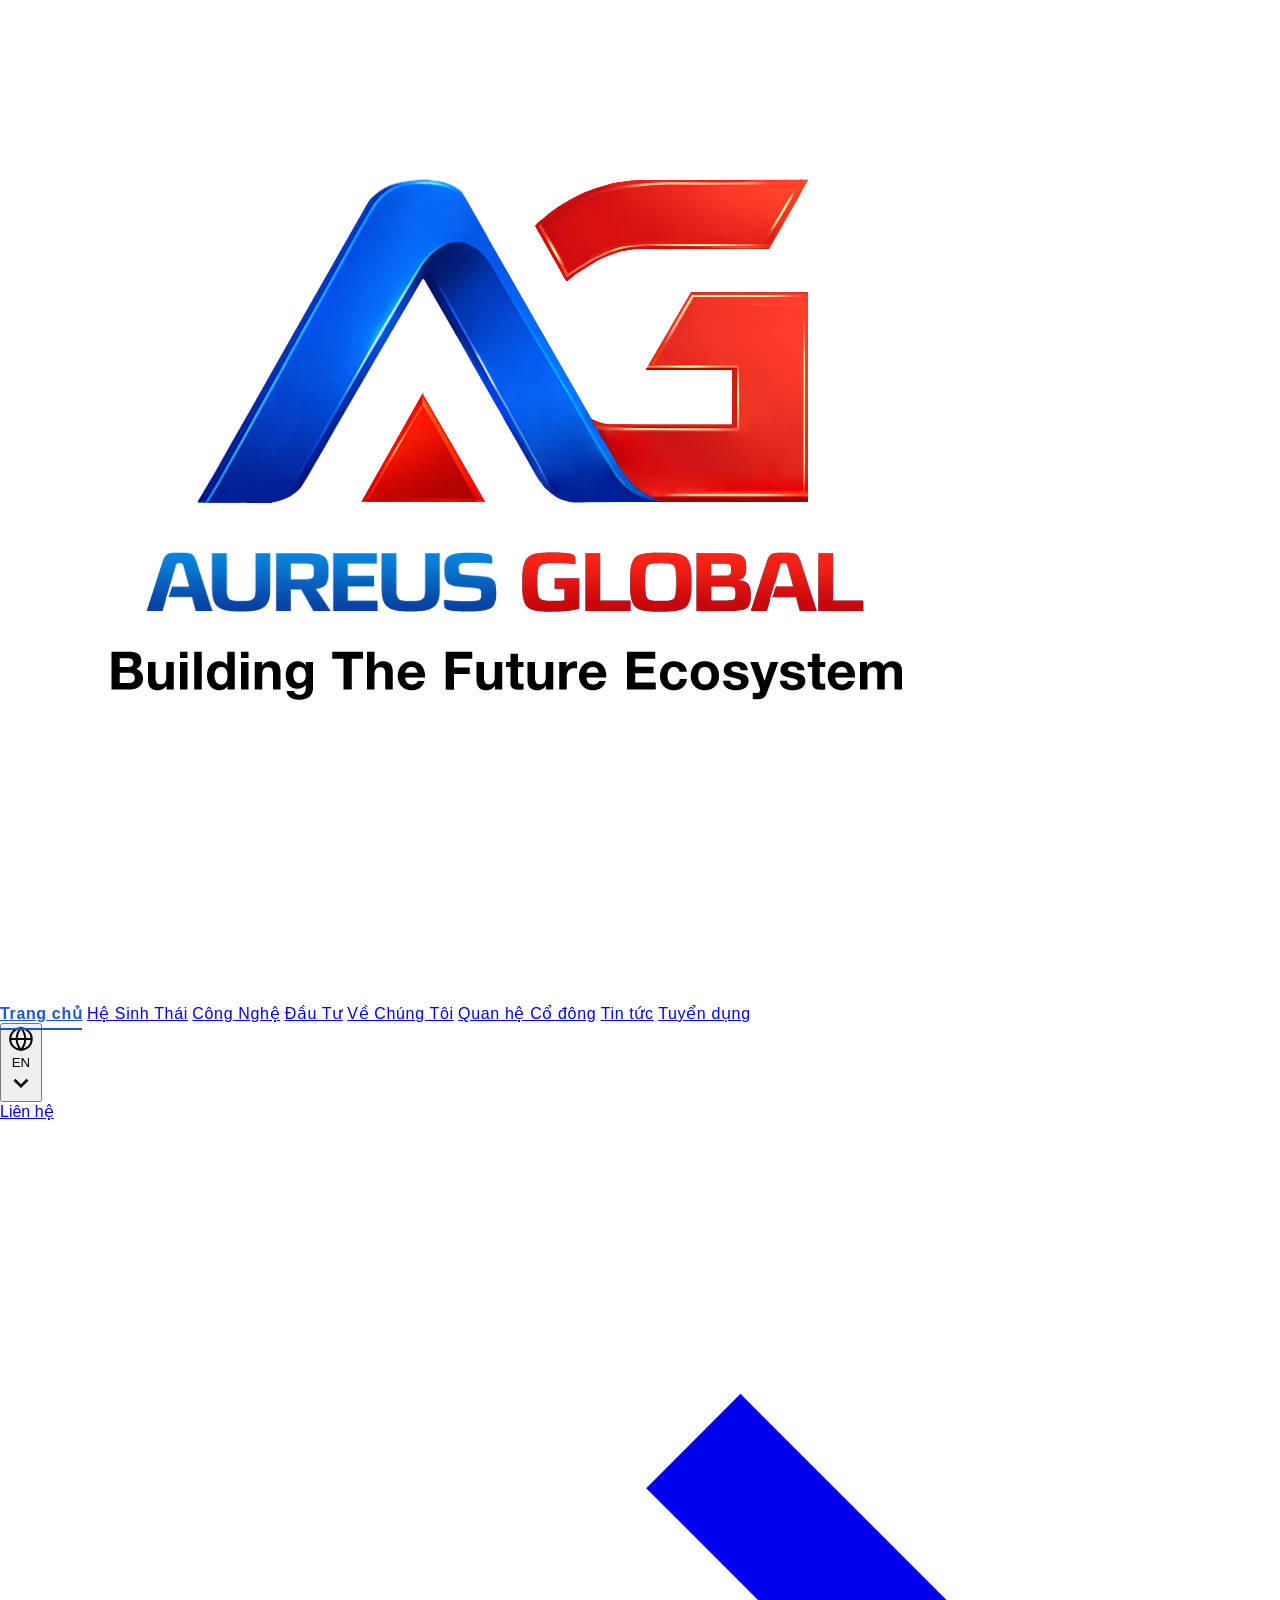
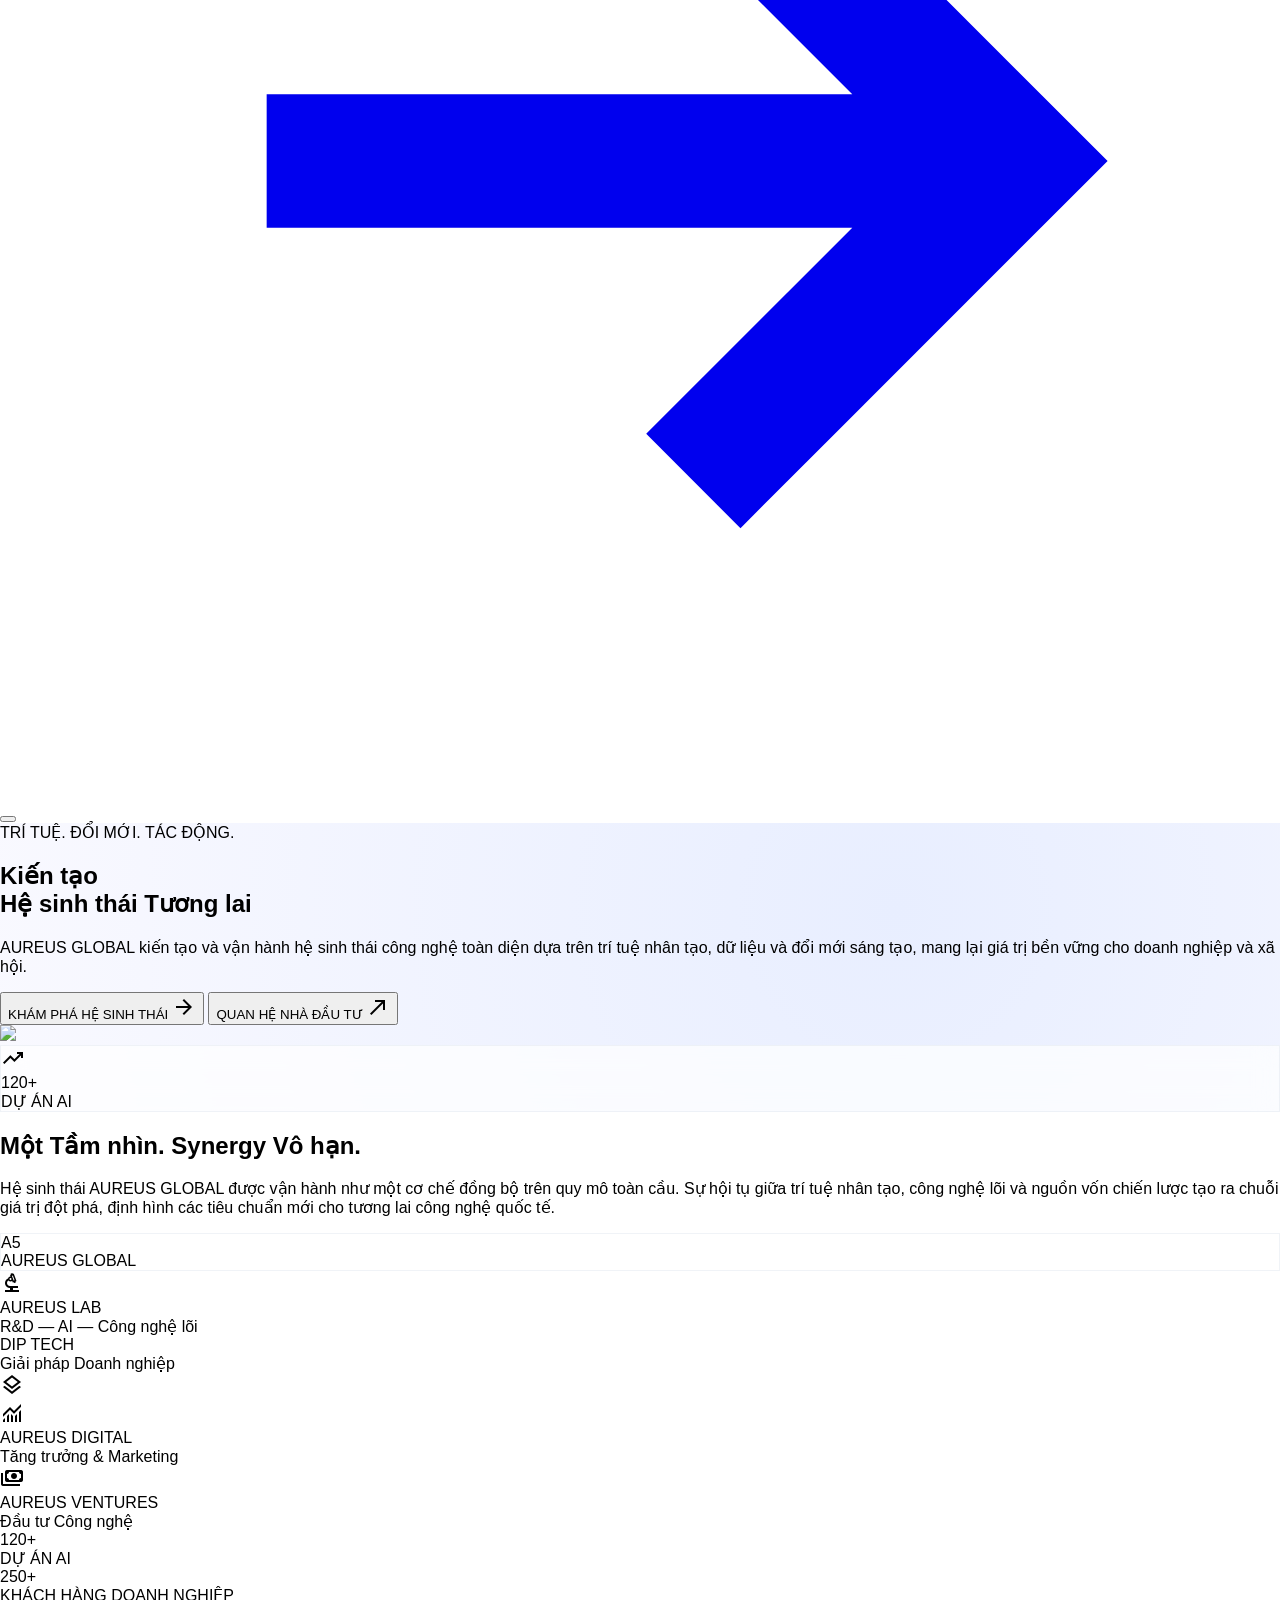
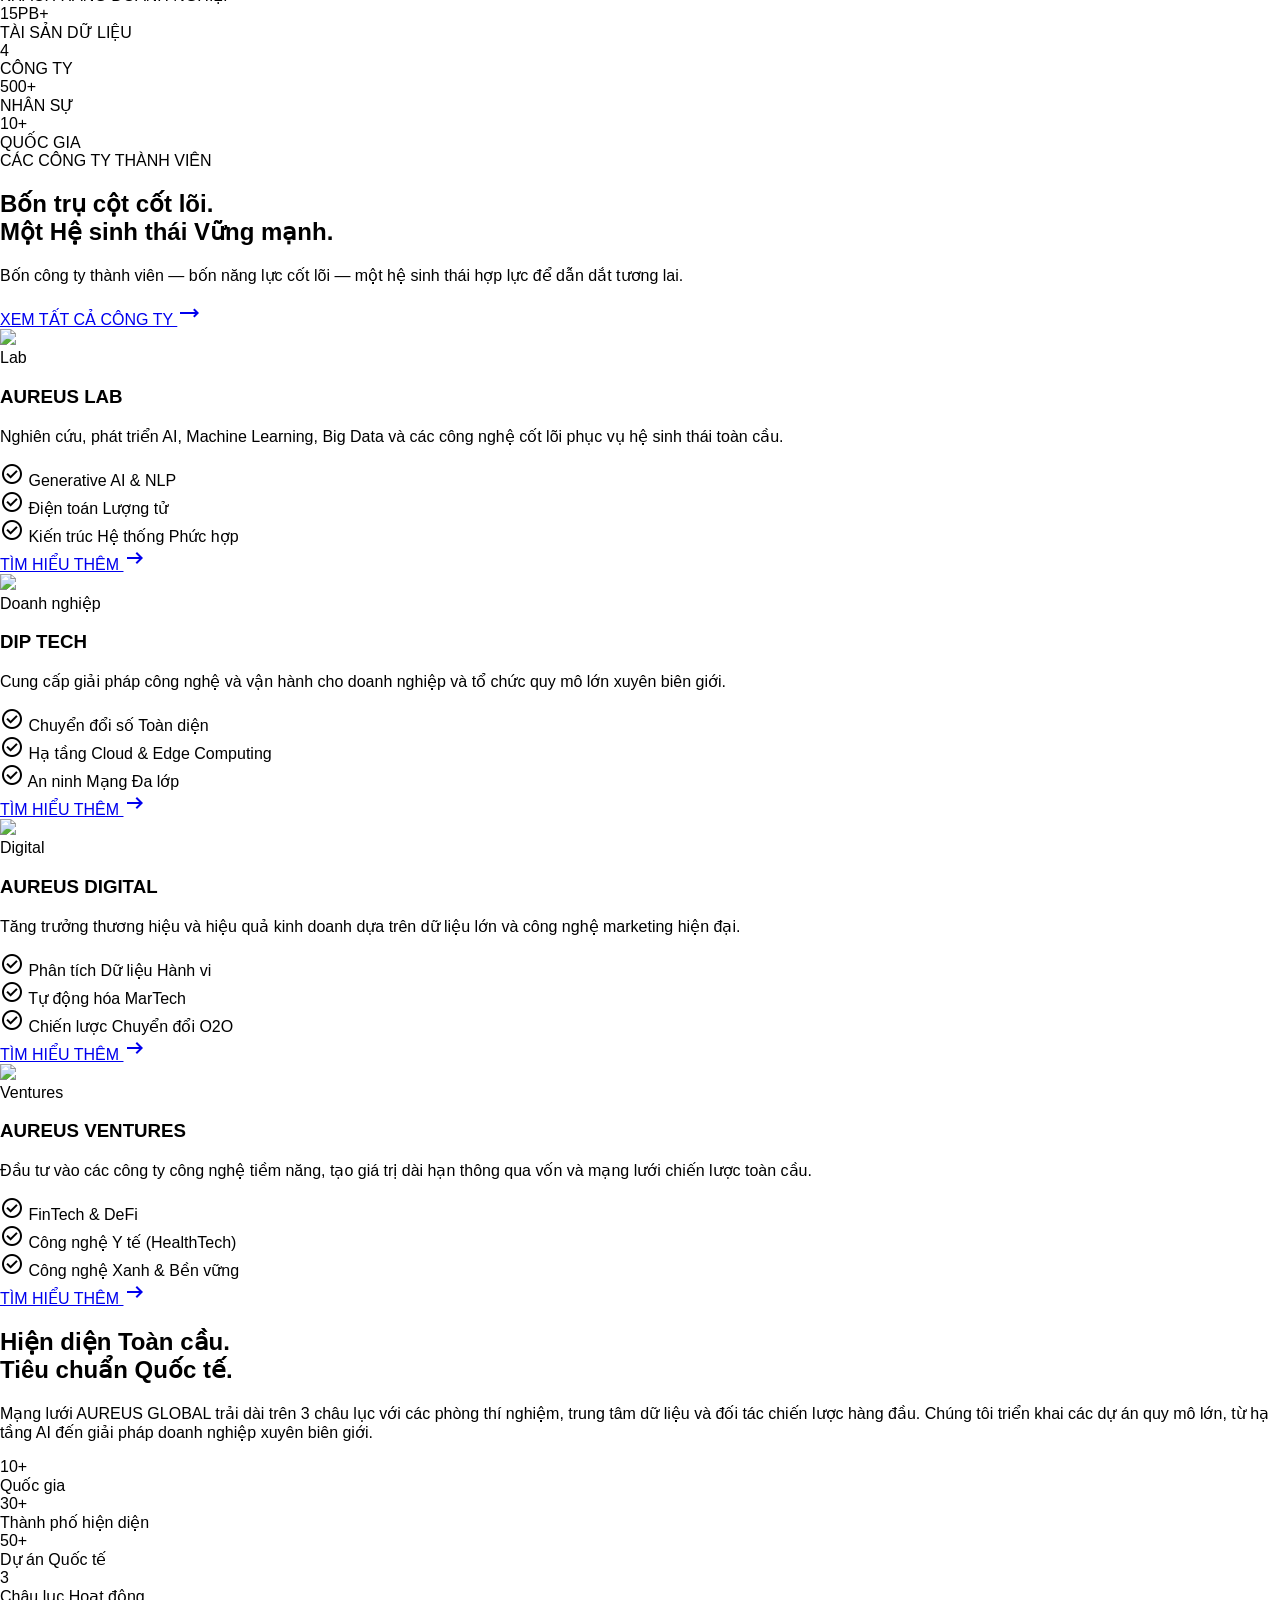
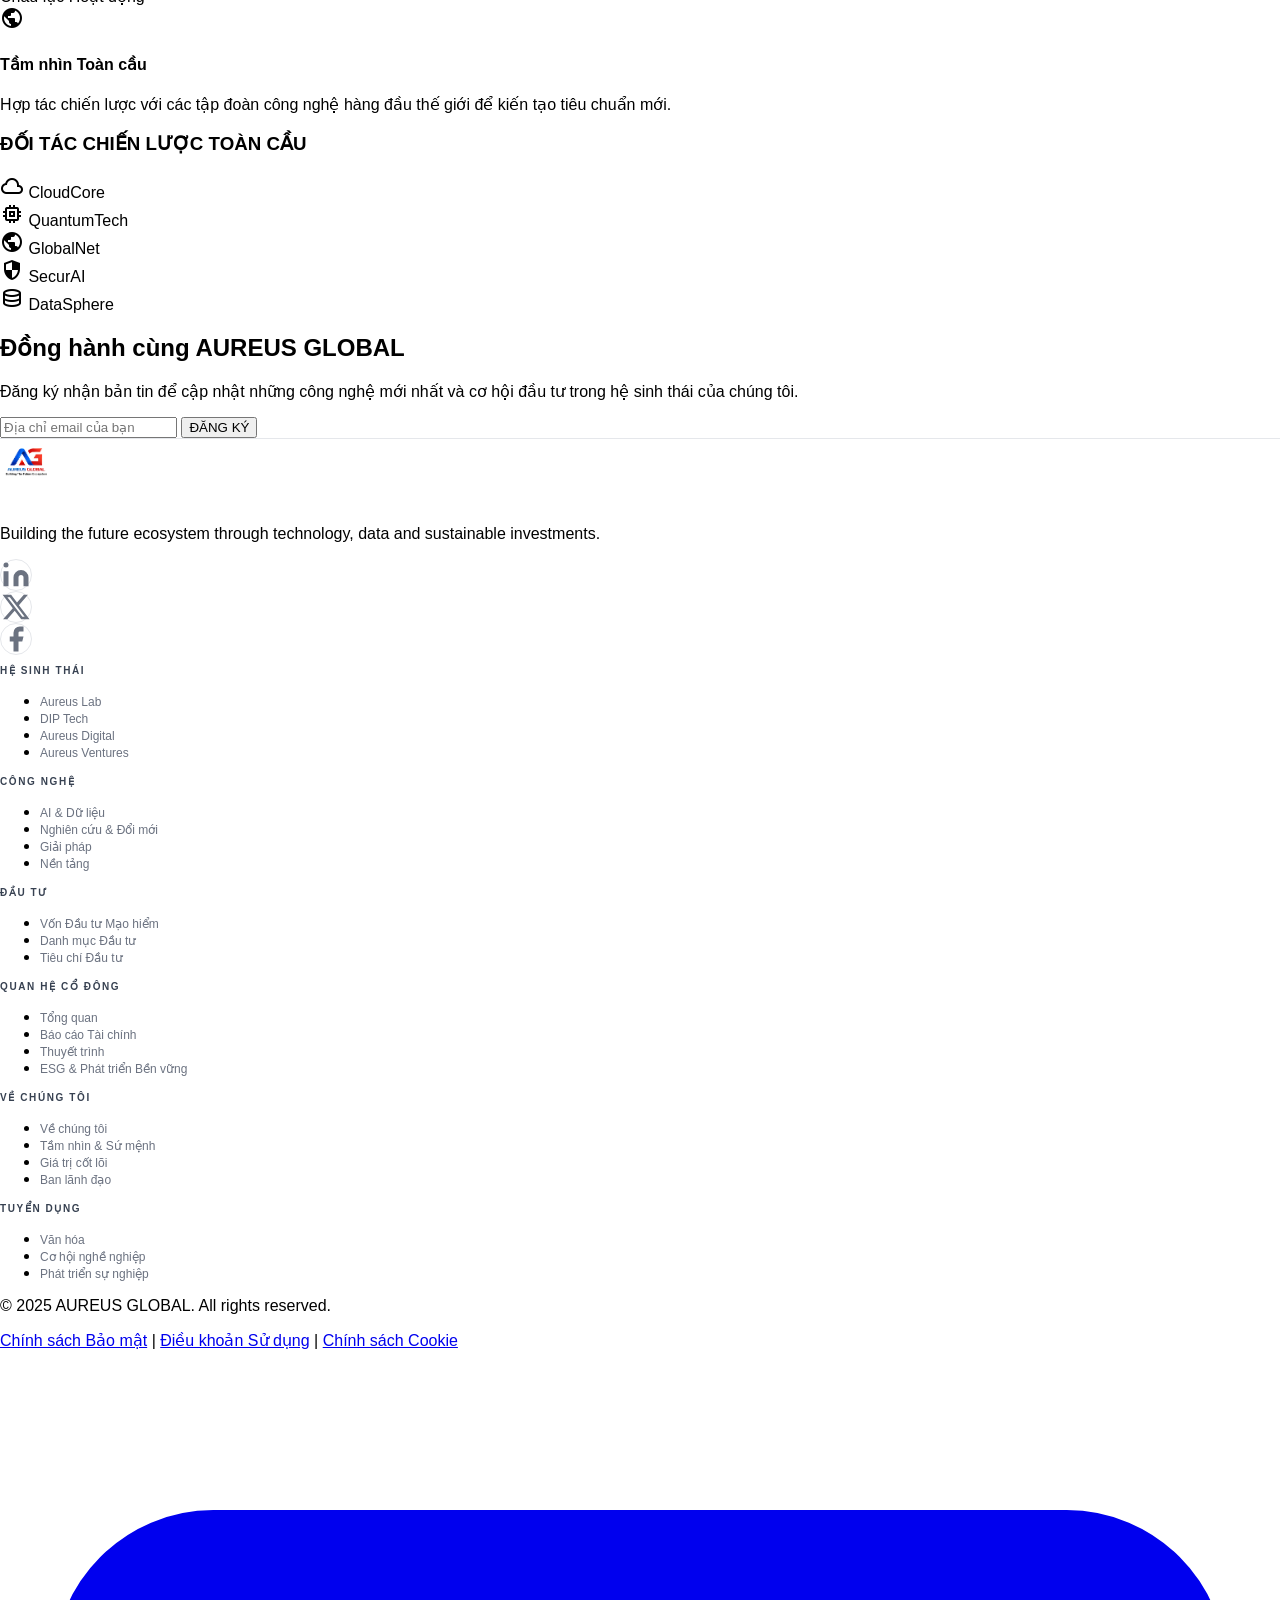
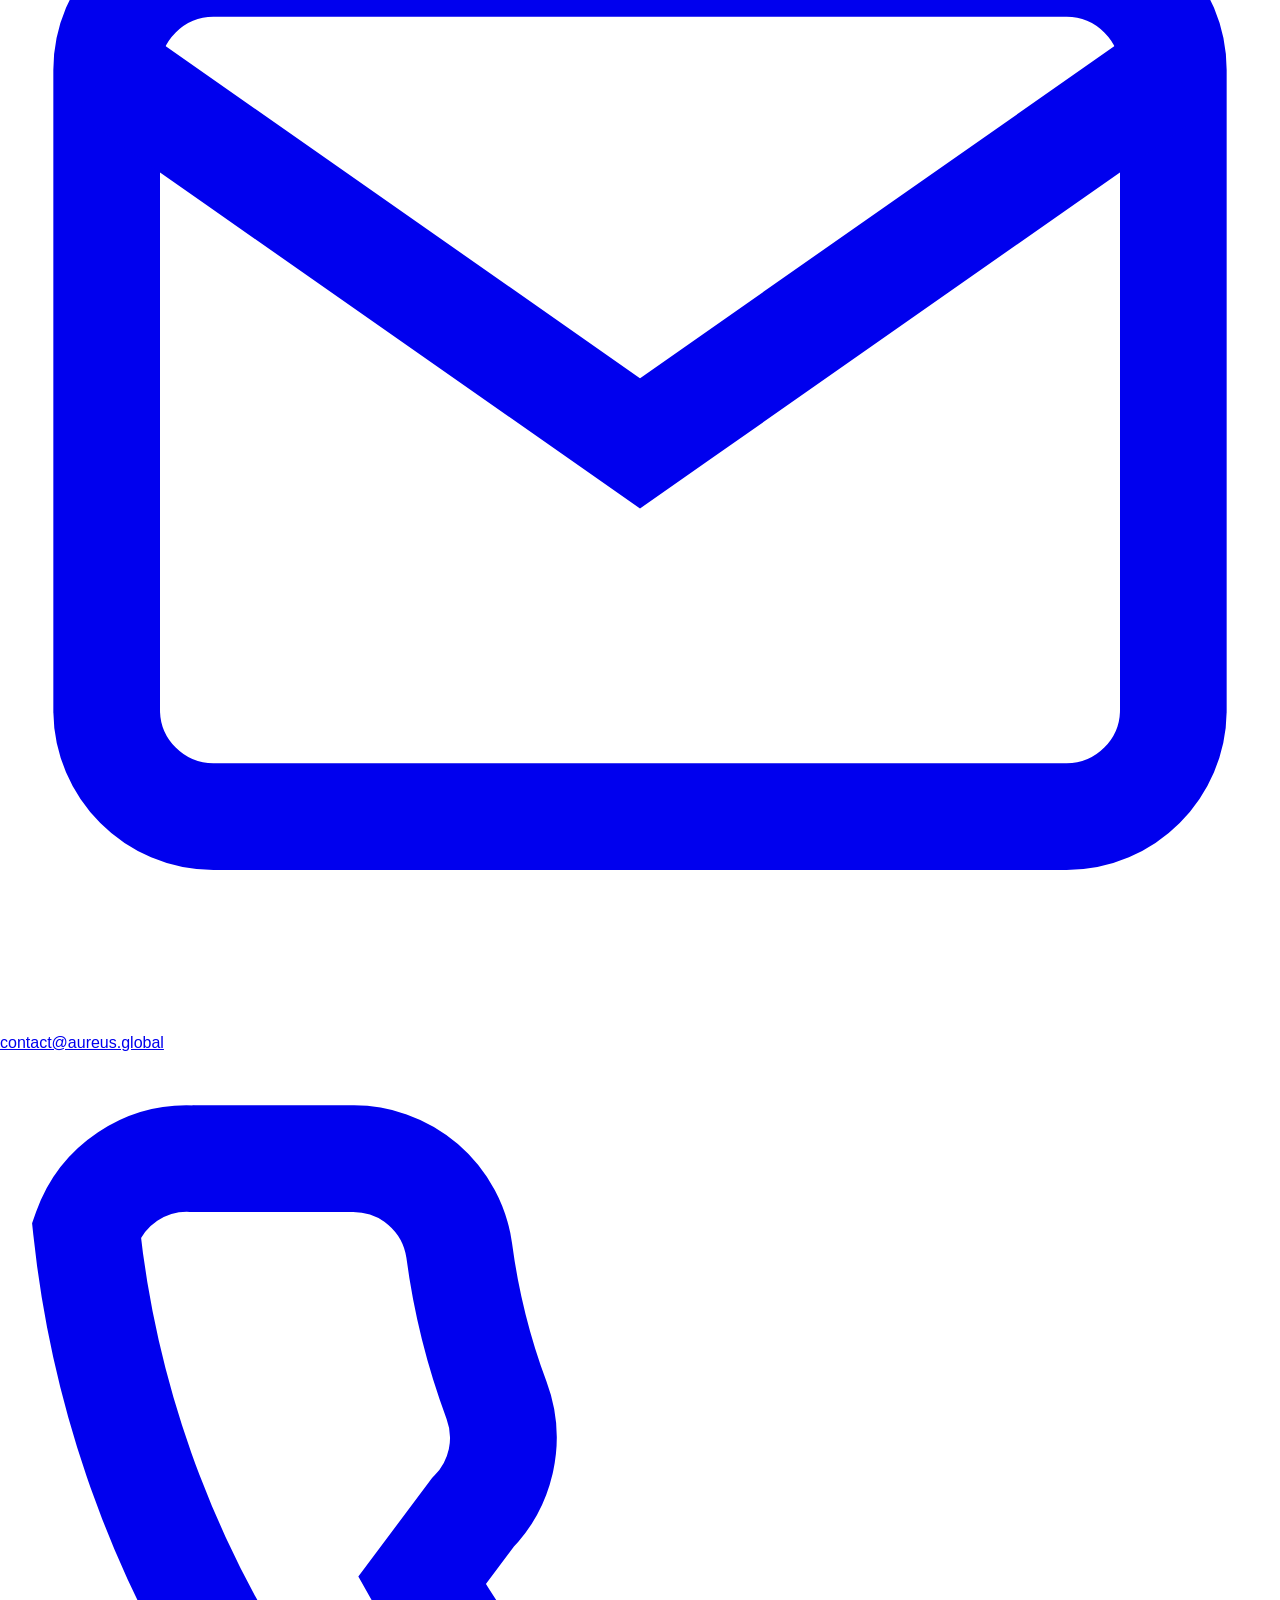
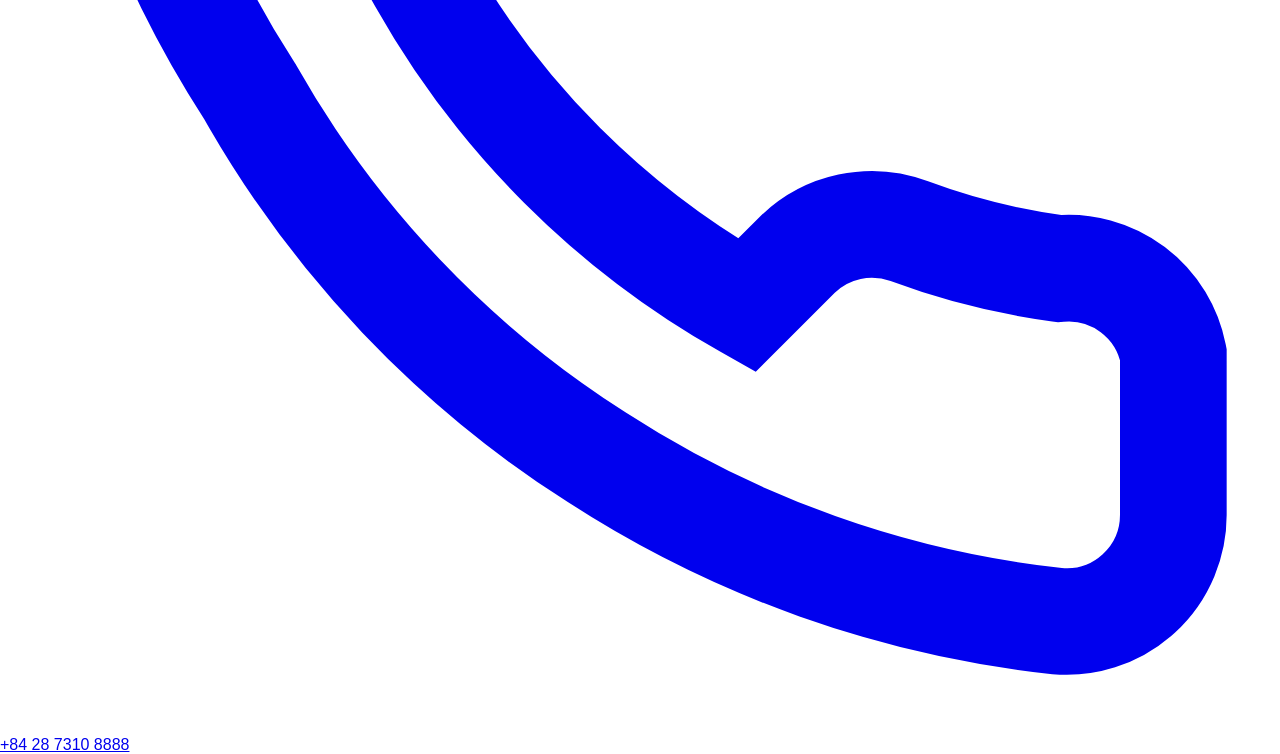
==== commit 177ba483: "fix: size text" ====
--- a/index2.html
+++ b/index2.html
@@ -91,7 +91,7 @@
                     "display-lg-mobile": ["32px", {"lineHeight": "1.2", "fontWeight": "700"}],
                     "headline-md": ["28px", {"lineHeight": "1.3", "fontWeight": "600"}],
                     "display-lg": ["48px", {"lineHeight": "1.1", "fontWeight": "700"}],
-                    "headline-sm": ["18px", {"lineHeight": "1.4", "fontWeight": "600"}]
+                    "headline-sm": ["15px", {"lineHeight": "1.4", "fontWeight": "700"}]
             }
           },
         },
@@ -122,7 +122,8 @@
     <script defer src="https://cdnjs.cloudflare.com/ajax/libs/gsap/3.12.5/ScrollTrigger.min.js"></script>
 </head>
 <body class="bg-background text-on-surface font-body-md selection:bg-primary-container selection:text-white">
-<header id="navbar" class="fixed top-0 left-0 right-0 z-50 bg-white transition-shadow duration-300">
+  <!-- ═══════════════════════════════════════════ NAVBAR ═══════════════════════════════════════════ -->
+  <header id="navbar" class="fixed top-0 left-0 right-0 z-50 bg-white transition-shadow duration-300">
     <div class="max-w-screen-xl mx-auto px-4 xl:px-6">
       <div class="flex items-center h-16 xl:h-[68px] gap-6 xl:gap-8">
 
@@ -151,14 +152,14 @@
 
         <!-- ── Desktop Nav Links ── -->
         <nav id="desktop-nav" class="hidden xl:flex items-center gap-1 flex-1">
-          <a href="#" data-nav="HOME"               class="nav-link active text-[11px] font-semibold uppercase text-gray-800 px-2 py-1 hover:text-aureus-blue transition-colors duration-200">Trang chủ</a>
-          <a href="#" data-nav="ECOSYSTEM"          class="nav-link text-[11px] font-semibold uppercase text-gray-600 px-2 py-1 hover:text-aureus-blue transition-colors duration-200">Hệ Sinh Thái</a>
-          <a href="#" data-nav="TECHNOLOGY"         class="nav-link text-[11px] font-semibold uppercase text-gray-600 px-2 py-1 hover:text-aureus-blue transition-colors duration-200">Công Nghệ</a>
-          <a href="#" data-nav="INVESTMENT"         class="nav-link text-[11px] font-semibold uppercase text-gray-600 px-2 py-1 hover:text-aureus-blue transition-colors duration-200">Đầu Tư</a>
-          <a href="#" data-nav="ABOUT US"           class="nav-link text-[11px] font-semibold uppercase text-gray-600 px-2 py-1 hover:text-aureus-blue transition-colors duration-200">Về Chúng Tôi</a>
-          <a href="#" data-nav="INVESTOR RELATIONS" class="nav-link text-[11px] font-semibold uppercase text-gray-600 px-2 py-1 hover:text-aureus-blue transition-colors duration-200">Quan hệ Cổ đông</a>
-          <a href="#" data-nav="NEWS"               class="nav-link text-[11px] font-semibold uppercase text-gray-600 px-2 py-1 hover:text-aureus-blue transition-colors duration-200">Tin tức</a>
-          <a href="#" data-nav="CAREERS"            class="nav-link text-[11px] font-semibold uppercase text-gray-600 px-2 py-1 hover:text-aureus-blue transition-colors duration-200">Tuyển dụng</a>
+          <a href="index.html" data-nav="HOME"               class="nav-link active text-[11px] font-semibold uppercase text-gray-800 px-2 py-1 hover:text-aureus-blue transition-colors duration-200">Trang chủ</a>
+          <a href="index2.html" data-nav="ECOSYSTEM"          class="nav-link text-[11px] font-semibold uppercase text-gray-600 px-2 py-1 hover:text-aureus-blue transition-colors duration-200">Hệ Sinh Thái</a>
+          <a href="index4.html" data-nav="TECHNOLOGY"         class="nav-link text-[11px] font-semibold uppercase text-gray-600 px-2 py-1 hover:text-aureus-blue transition-colors duration-200">Công Nghệ</a>
+          <a href="index3.html" data-nav="INVESTMENT"         class="nav-link text-[11px] font-semibold uppercase text-gray-600 px-2 py-1 hover:text-aureus-blue transition-colors duration-200">Đầu Tư</a>
+          <a href="index5.html" data-nav="ABOUT US"           class="nav-link text-[11px] font-semibold uppercase text-gray-600 px-2 py-1 hover:text-aureus-blue transition-colors duration-200">Về Chúng Tôi</a>
+          <a href="index6.html" data-nav="INVESTOR RELATIONS" class="nav-link text-[11px] font-semibold uppercase text-gray-600 px-2 py-1 hover:text-aureus-blue transition-colors duration-200">Quan hệ Cổ đông</a>
+          <a href="index7.html" data-nav="NEWS"               class="nav-link text-[11px] font-semibold uppercase text-gray-600 px-2 py-1 hover:text-aureus-blue transition-colors duration-200">Tin tức</a>
+          <a href="index8.html" data-nav="CAREERS"            class="nav-link text-[11px] font-semibold uppercase text-gray-600 px-2 py-1 hover:text-aureus-blue transition-colors duration-200">Tuyển dụng</a>
         </nav>
 
         <!-- ── Right Actions ── -->
@@ -216,14 +217,14 @@
 
     <!-- ── Mobile Menu ── -->
     <nav id="mobile-menu" class="mobile-menu" aria-label="Mobile navigation">
-      <a href="#" class="text-xs font-semibold uppercase tracking-wider text-aureus-blue px-6 py-3 border-b border-gray-100">Trang chủ</a>
-      <a href="#" class="text-xs font-semibold uppercase tracking-wider text-gray-600 px-6 py-3 border-b border-gray-100 hover:text-aureus-blue hover:bg-gray-50 transition-colors">Hệ Sinh Thái</a>
-      <a href="#" class="text-xs font-semibold uppercase tracking-wider text-gray-600 px-6 py-3 border-b border-gray-100 hover:text-aureus-blue hover:bg-gray-50 transition-colors">Công Nghệ</a>
-      <a href="#" class="text-xs font-semibold uppercase tracking-wider text-gray-600 px-6 py-3 border-b border-gray-100 hover:text-aureus-blue hover:bg-gray-50 transition-colors">Đầu Tư</a>
-      <a href="#" class="text-xs font-semibold uppercase tracking-wider text-gray-600 px-6 py-3 border-b border-gray-100 hover:text-aureus-blue hover:bg-gray-50 transition-colors">Về Chúng Tôi</a>
-      <a href="#" class="text-xs font-semibold uppercase tracking-wider text-gray-600 px-6 py-3 border-b border-gray-100 hover:text-aureus-blue hover:bg-gray-50 transition-colors">Quan hệ Cổ đông</a>
-      <a href="#" class="text-xs font-semibold uppercase tracking-wider text-gray-600 px-6 py-3 border-b border-gray-100 hover:text-aureus-blue hover:bg-gray-50 transition-colors">Tin tức</a>
-      <a href="#" class="text-xs font-semibold uppercase tracking-wider text-gray-600 px-6 py-3 border-b border-gray-100 hover:text-aureus-blue hover:bg-gray-50 transition-colors">Tuyển dụng</a>
+      <a href="index.html" class="text-xs font-semibold uppercase tracking-wider text-aureus-blue px-6 py-3 border-b border-gray-100">Trang chủ</a>
+      <a href="index2.html" class="text-xs font-semibold uppercase tracking-wider text-gray-600 px-6 py-3 border-b border-gray-100 hover:text-aureus-blue hover:bg-gray-50 transition-colors">Hệ Sinh Thái</a>
+      <a href="index4.html" class="text-xs font-semibold uppercase tracking-wider text-gray-600 px-6 py-3 border-b border-gray-100 hover:text-aureus-blue hover:bg-gray-50 transition-colors">Công Nghệ</a>
+      <a href="index3.html" class="text-xs font-semibold uppercase tracking-wider text-gray-600 px-6 py-3 border-b border-gray-100 hover:text-aureus-blue hover:bg-gray-50 transition-colors">Đầu Tư</a>
+      <a href="index5.html" class="text-xs font-semibold uppercase tracking-wider text-gray-600 px-6 py-3 border-b border-gray-100 hover:text-aureus-blue hover:bg-gray-50 transition-colors">Về Chúng Tôi</a>
+      <a href="index6.html" class="text-xs font-semibold uppercase tracking-wider text-gray-600 px-6 py-3 border-b border-gray-100 hover:text-aureus-blue hover:bg-gray-50 transition-colors">Quan hệ Cổ đông</a>
+      <a href="index7.html" class="text-xs font-semibold uppercase tracking-wider text-gray-600 px-6 py-3 border-b border-gray-100 hover:text-aureus-blue hover:bg-gray-50 transition-colors">Tin tức</a>
+      <a href="index8.html" class="text-xs font-semibold uppercase tracking-wider text-gray-600 px-6 py-3 border-b border-gray-100 hover:text-aureus-blue hover:bg-gray-50 transition-colors">Tuyển dụng</a>
       <div class="px-6 pt-4 pb-5 flex items-center justify-between">
         <div class="flex items-center gap-2 text-xs font-semibold text-gray-600">
           <svg class="w-4 h-4" fill="none" stroke="currentColor" stroke-width="1.8" viewBox="0 0 24 24">
@@ -281,7 +282,7 @@
 <span class="material-symbols-outlined">trending_up</span>
 </div>
 <div>
-<div class="text-2xl font-bold text-on-background">120+</div>
+<div class="text-headline-md font-bold text-on-background">120+</div>
 <div class="text-xs text-on-surface-variant font-label-caps uppercase">DỰ ÁN AI</div>
 </div>
 </div>
@@ -303,7 +304,7 @@
 <div class="relative max-w-4xl mx-auto aspect-square md:aspect-video flex items-center justify-center">
 <!-- Center Node -->
 <div class="z-20 w-48 h-48 rounded-full glass-card flex flex-col items-center justify-center text-center p-4 border-2 border-primary/20 shadow-2xl">
-<div class="text-primary font-bold text-xl mb-1">A5</div>
+<div class="text-primary font-bold text-headline-sm mb-1">A5</div>
 <div class="text-[10px] font-label-caps uppercase tracking-widest text-on-surface-variant leading-none">AUREUS GLOBAL</div>
 </div>
 <!-- Orbital Elements -->
@@ -312,7 +313,7 @@
 <div class="absolute top-0 left-1/2 -translate-x-1/2 -translate-y-1/2 md:translate-y-0 group">
 <div class="flex flex-col items-center gap-4 transition-all duration-500 group-hover:scale-105">
 <div class="w-16 h-16 bg-white shadow-xl rounded-full flex items-center justify-center text-primary border border-outline-variant/30">
-<span class="material-symbols-outlined text-3xl">biotech</span>
+<span class="material-symbols-outlined text-display-lg-mobile">biotech</span>
 </div>
 <div class="text-center">
 <div class="font-bold text-sm">AUREUS LAB</div>
@@ -328,7 +329,7 @@
 <div class="text-[10px] text-on-surface-variant uppercase">Giải pháp Doanh nghiệp</div>
 </div>
 <div class="w-16 h-16 bg-white shadow-xl rounded-full flex items-center justify-center text-secondary border border-outline-variant/30">
-<span class="material-symbols-outlined text-3xl">layers</span>
+<span class="material-symbols-outlined text-display-lg-mobile">layers</span>
 </div>
 </div>
 </div>
@@ -336,7 +337,7 @@
 <div class="absolute bottom-0 left-1/2 -translate-x-1/2 translate-y-1/2 md:-translate-y-0 group">
 <div class="flex flex-col items-center gap-4 transition-all duration-500 group-hover:scale-105">
 <div class="w-16 h-16 bg-white shadow-xl rounded-full flex items-center justify-center text-primary-container border border-outline-variant/30">
-<span class="material-symbols-outlined text-3xl">monitoring</span>
+<span class="material-symbols-outlined text-display-lg-mobile">monitoring</span>
 </div>
 <div class="text-center">
 <div class="font-bold text-sm">AUREUS DIGITAL</div>
@@ -348,7 +349,7 @@
 <div class="absolute top-1/2 left-0 -translate-x-1/2 -translate-y-1/2 group">
 <div class="flex items-center gap-4 transition-all duration-500 group-hover:scale-105">
 <div class="w-16 h-16 bg-white shadow-xl rounded-full flex items-center justify-center text-tertiary border border-outline-variant/30">
-<span class="material-symbols-outlined text-3xl">payments</span>
+<span class="material-symbols-outlined text-display-lg-mobile">payments</span>
 </div>
 <div class="text-left hidden md:block">
 <div class="font-bold text-sm">AUREUS VENTURES</div>
@@ -362,27 +363,27 @@
 <section class="bg-surface-container py-16 xl:py-24 px-6 xl:px-10 border-y border-outline-variant/20">
 <div class="max-w-screen-xl mx-auto grid grid-cols-2 md:grid-cols-6 gap-8">
 <div class="text-center">
-<div class="text-3xl font-bold text-primary mb-1">120+</div>
+<div class="text-display-lg-mobile font-bold text-primary mb-1">120+</div>
 <div class="text-[10px] font-label-caps text-on-surface-variant uppercase">DỰ ÁN AI</div>
 </div>
 <div class="text-center">
-<div class="text-3xl font-bold text-primary mb-1">250+</div>
+<div class="text-display-lg-mobile font-bold text-primary mb-1">250+</div>
 <div class="text-[10px] font-label-caps text-on-surface-variant uppercase">KHÁCH HÀNG DOANH NGHIỆP</div>
 </div>
 <div class="text-center">
-<div class="text-3xl font-bold text-primary mb-1">15PB+</div>
+<div class="text-display-lg-mobile font-bold text-primary mb-1">15PB+</div>
 <div class="text-[10px] font-label-caps text-on-surface-variant uppercase">TÀI SẢN DỮ LIỆU</div>
 </div>
 <div class="text-center">
-<div class="text-3xl font-bold text-primary mb-1">4</div>
+<div class="text-display-lg-mobile font-bold text-primary mb-1">4</div>
 <div class="text-[10px] font-label-caps text-on-surface-variant uppercase">CÔNG TY</div>
 </div>
 <div class="text-center">
-<div class="text-3xl font-bold text-primary mb-1">500+</div>
+<div class="text-display-lg-mobile font-bold text-primary mb-1">500+</div>
 <div class="text-[10px] font-label-caps text-on-surface-variant uppercase">NHÂN SỰ</div>
 </div>
 <div class="text-center">
-<div class="text-3xl font-bold text-primary mb-1">10+</div>
+<div class="text-display-lg-mobile font-bold text-primary mb-1">10+</div>
 <div class="text-[10px] font-label-caps text-on-surface-variant uppercase">QUỐC GIA</div>
 </div>
 </div>
@@ -490,31 +491,31 @@
                     </p>
 <div class="grid grid-cols-2 gap-12">
 <div>
-<div class="text-4xl font-bold text-secondary-fixed-dim mb-2">10+</div>
+<div class="text-display-lg-mobile font-bold text-secondary-fixed-dim mb-2">10+</div>
 <div class="text-sm font-label-caps uppercase text-outline-variant">Quốc gia</div>
 </div>
 <div>
-<div class="text-4xl font-bold text-secondary-fixed-dim mb-2">30+</div>
+<div class="text-display-lg-mobile font-bold text-secondary-fixed-dim mb-2">30+</div>
 <div class="text-sm font-label-caps uppercase text-outline-variant">Thành phố hiện diện</div>
 </div>
 </div>
 <div class="grid grid-cols-2 gap-12 mt-8">
 <div>
-<div class="text-4xl font-bold text-secondary-fixed-dim mb-2">50+</div>
+<div class="text-display-lg-mobile font-bold text-secondary-fixed-dim mb-2">50+</div>
 <div class="text-sm font-label-caps uppercase text-outline-variant">Dự án Quốc tế</div>
 </div>
 <div>
-<div class="text-4xl font-bold text-secondary-fixed-dim mb-2">3</div>
+<div class="text-display-lg-mobile font-bold text-secondary-fixed-dim mb-2">3</div>
 <div class="text-sm font-label-caps uppercase text-outline-variant">Châu lục Hoạt động</div>
 </div>
 </div>
 <div class="mt-16 p-8 border border-outline-variant/20 rounded-xl bg-white/5 backdrop-blur-sm">
 <div class="flex items-center gap-6">
 <div class="w-24 h-24 rounded-lg bg-primary-container/20 flex items-center justify-center">
-<span class="material-symbols-outlined text-4xl text-secondary-fixed-dim">public</span>
+<span class="material-symbols-outlined text-display-lg-mobile text-secondary-fixed-dim">public</span>
 </div>
 <div>
-<h4 class="font-bold text-lg mb-1">Tầm nhìn Toàn cầu</h4>
+<h4 class="font-bold text-headline-sm mb-1">Tầm nhìn Toàn cầu</h4>
 <p class="text-sm text-outline-variant">Hợp tác chiến lược với các tập đoàn công nghệ hàng đầu thế giới để kiến tạo tiêu chuẩn mới.</p>
 </div>
 </div>
@@ -538,11 +539,11 @@
 <div class="max-w-screen-xl mx-auto text-center">
 <h3 class="font-headline-sm text-headline-sm text-on-background mb-8">ĐỐI TÁC CHIẾN LƯỢC TOÀN CẦU</h3>
 <div class="flex flex-wrap justify-center items-center gap-12 opacity-60 grayscale hover:grayscale-0 transition-all duration-500">
-<div class="flex items-center gap-2 font-display-lg text-2xl font-bold text-on-surface-variant"><span class="material-symbols-outlined text-3xl">cloud</span> CloudCore</div>
-<div class="flex items-center gap-2 font-display-lg text-2xl font-bold text-on-surface-variant"><span class="material-symbols-outlined text-3xl">memory</span> QuantumTech</div>
-<div class="flex items-center gap-2 font-display-lg text-2xl font-bold text-on-surface-variant"><span class="material-symbols-outlined text-3xl">public</span> GlobalNet</div>
-<div class="flex items-center gap-2 font-display-lg text-2xl font-bold text-on-surface-variant"><span class="material-symbols-outlined text-3xl">security</span> SecurAI</div>
-<div class="flex items-center gap-2 font-display-lg text-2xl font-bold text-on-surface-variant"><span class="material-symbols-outlined text-3xl">database</span> DataSphere</div>
+<div class="flex items-center gap-2 font-display-lg text-headline-md font-bold text-on-surface-variant"><span class="material-symbols-outlined text-display-lg-mobile">cloud</span> CloudCore</div>
+<div class="flex items-center gap-2 font-display-lg text-headline-md font-bold text-on-surface-variant"><span class="material-symbols-outlined text-display-lg-mobile">memory</span> QuantumTech</div>
+<div class="flex items-center gap-2 font-display-lg text-headline-md font-bold text-on-surface-variant"><span class="material-symbols-outlined text-display-lg-mobile">public</span> GlobalNet</div>
+<div class="flex items-center gap-2 font-display-lg text-headline-md font-bold text-on-surface-variant"><span class="material-symbols-outlined text-display-lg-mobile">security</span> SecurAI</div>
+<div class="flex items-center gap-2 font-display-lg text-headline-md font-bold text-on-surface-variant"><span class="material-symbols-outlined text-display-lg-mobile">database</span> DataSphere</div>
 </div>
 </div>
 </section>
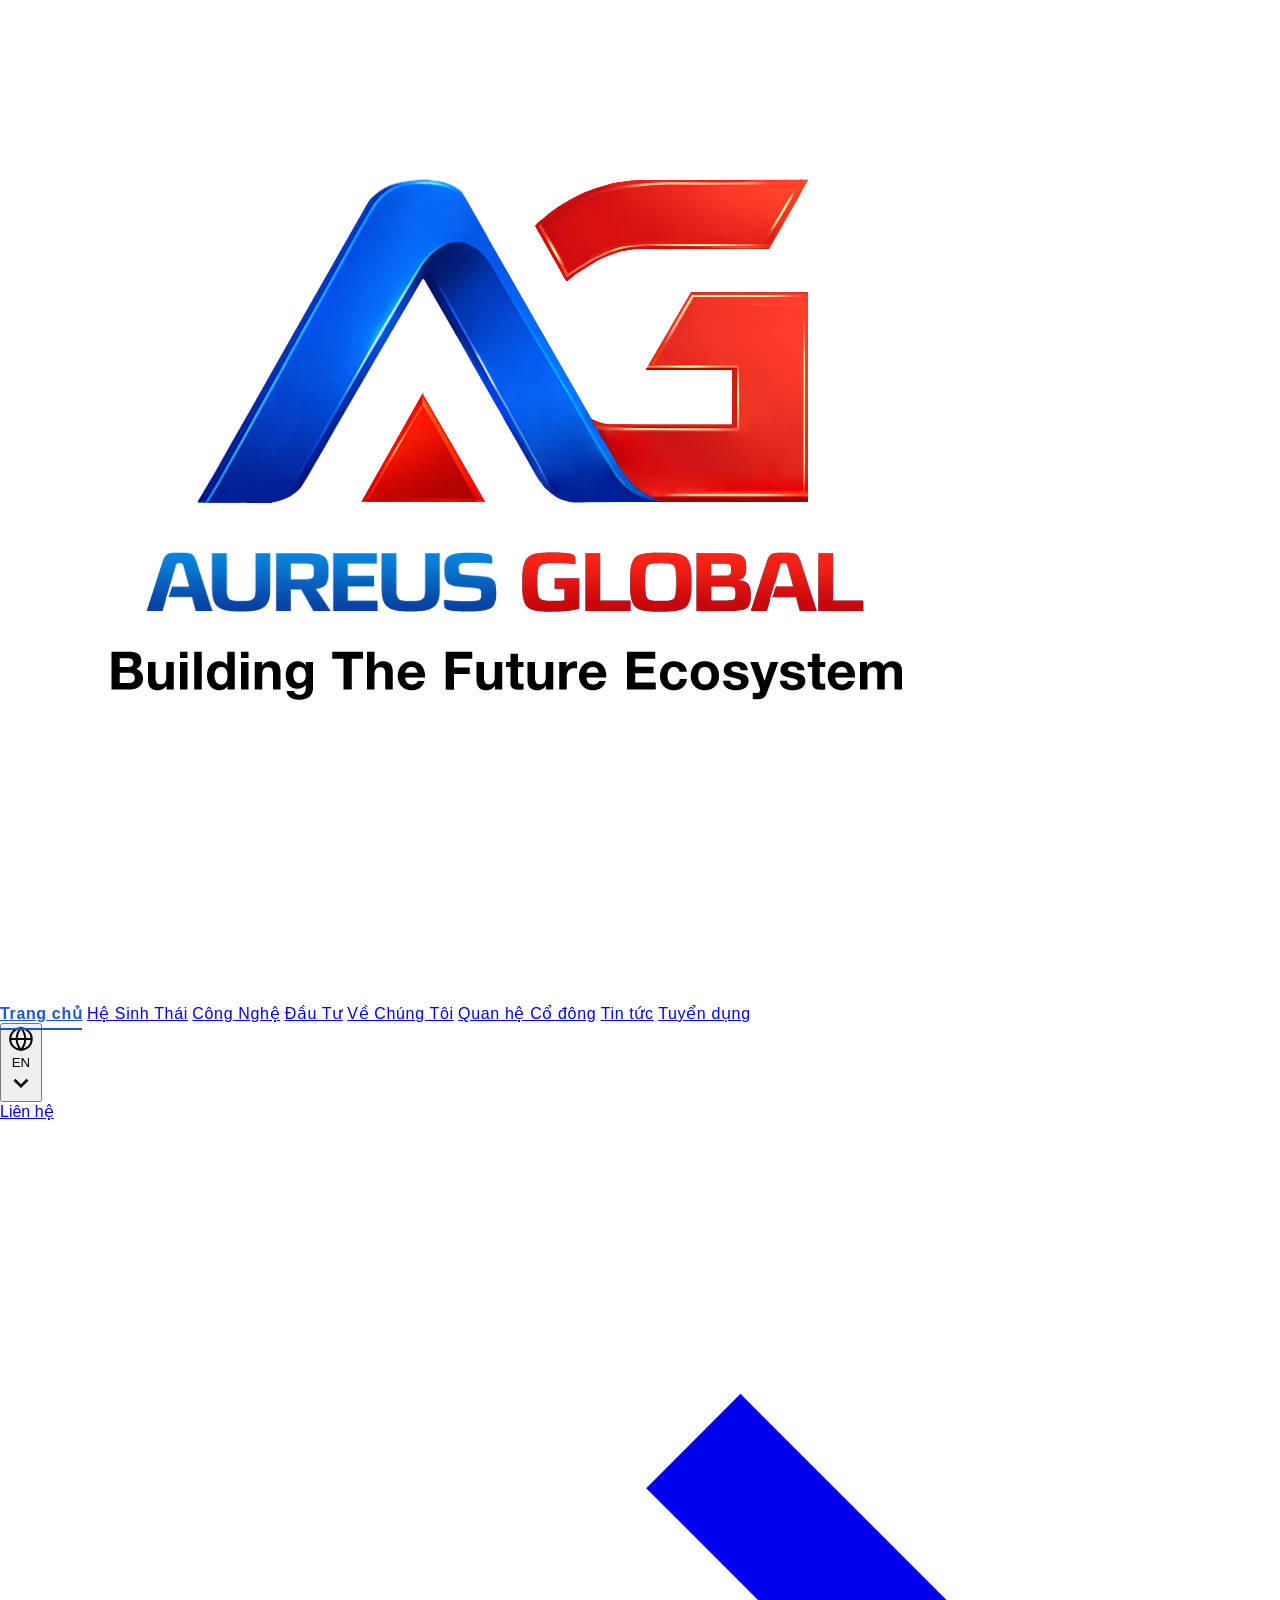
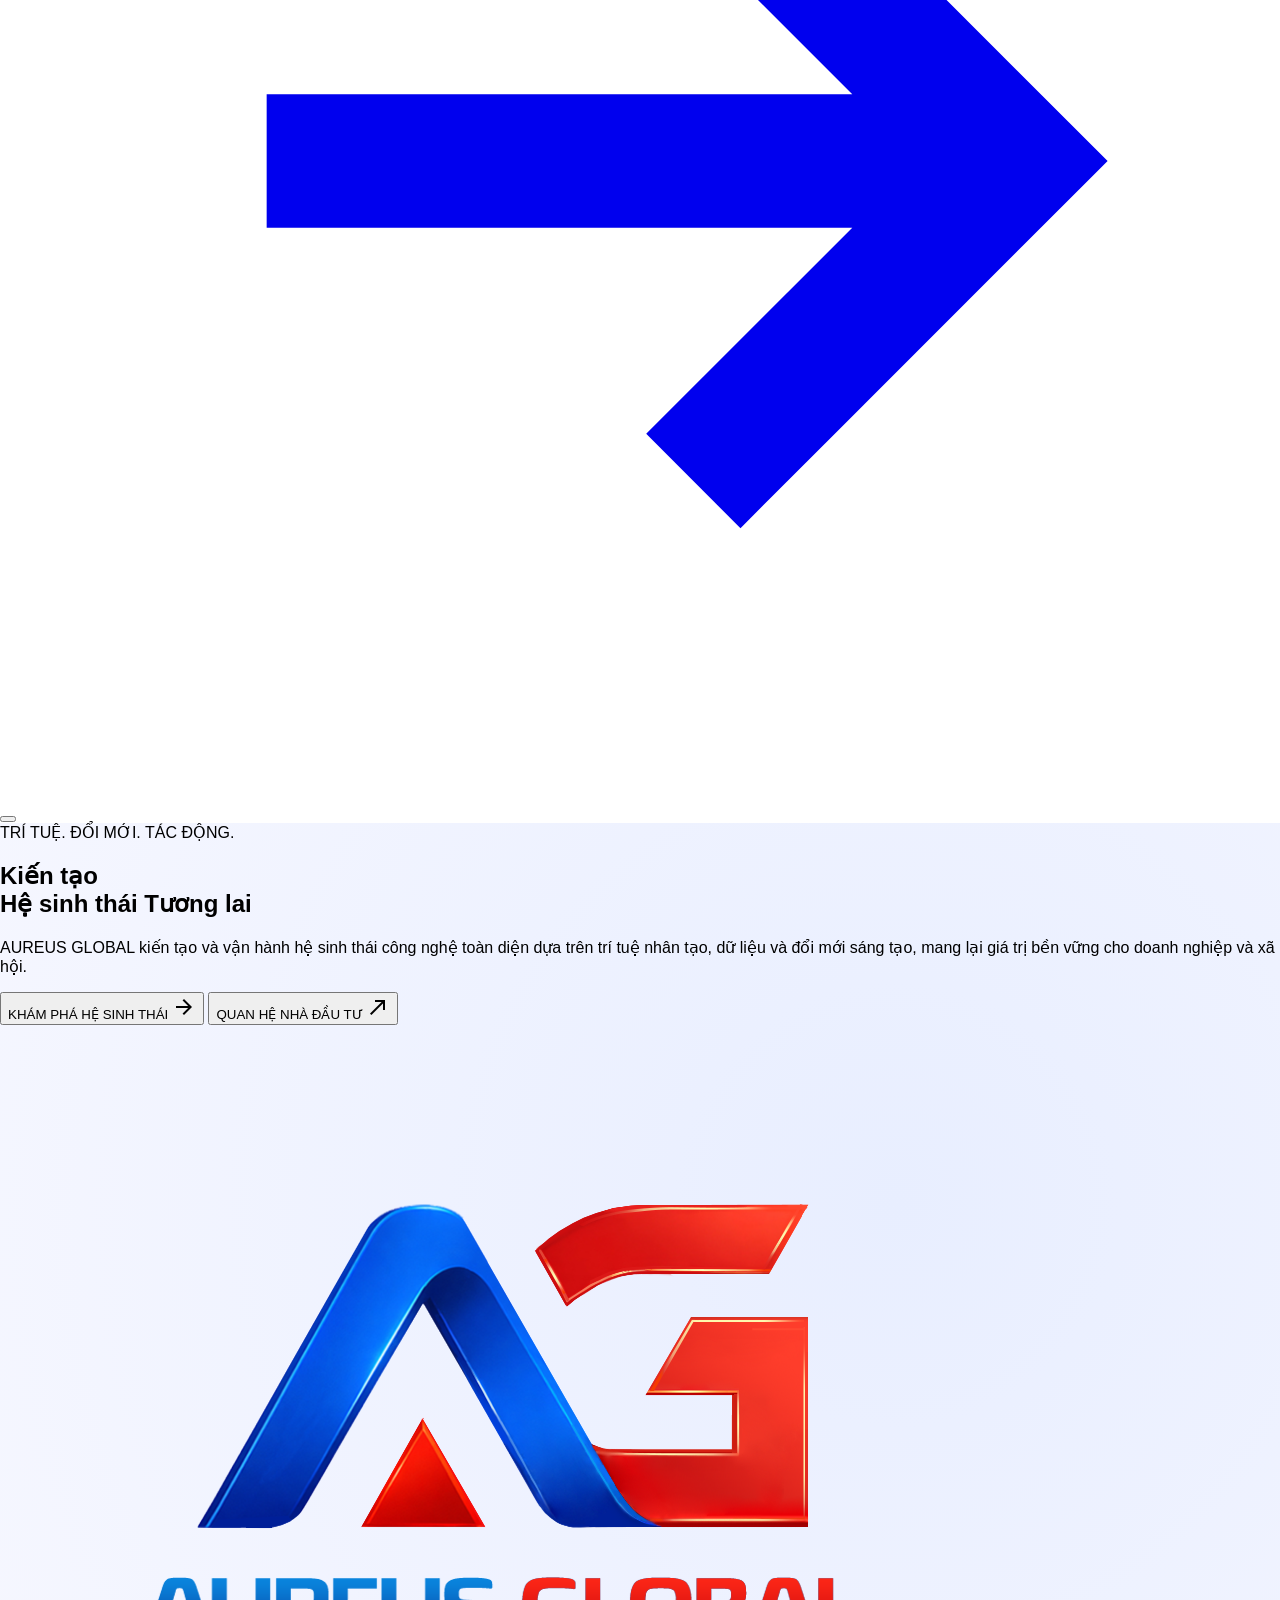
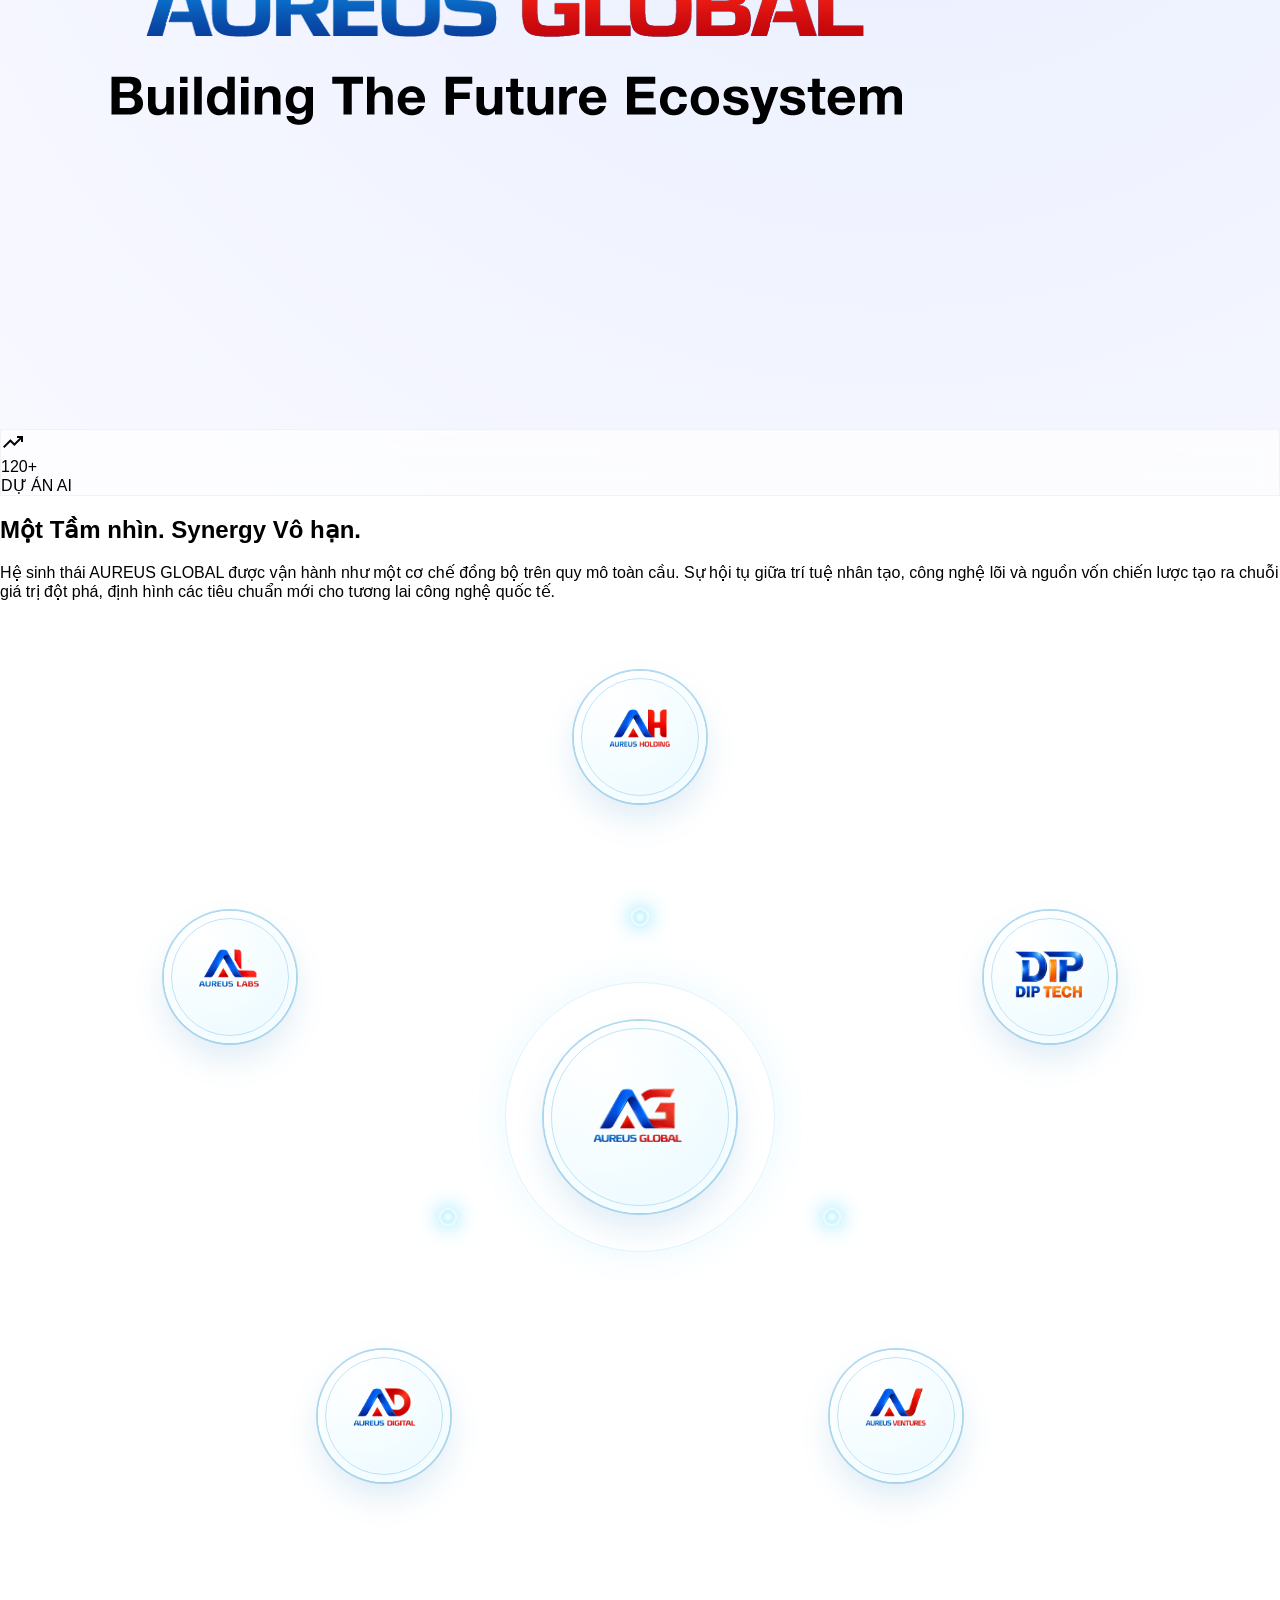
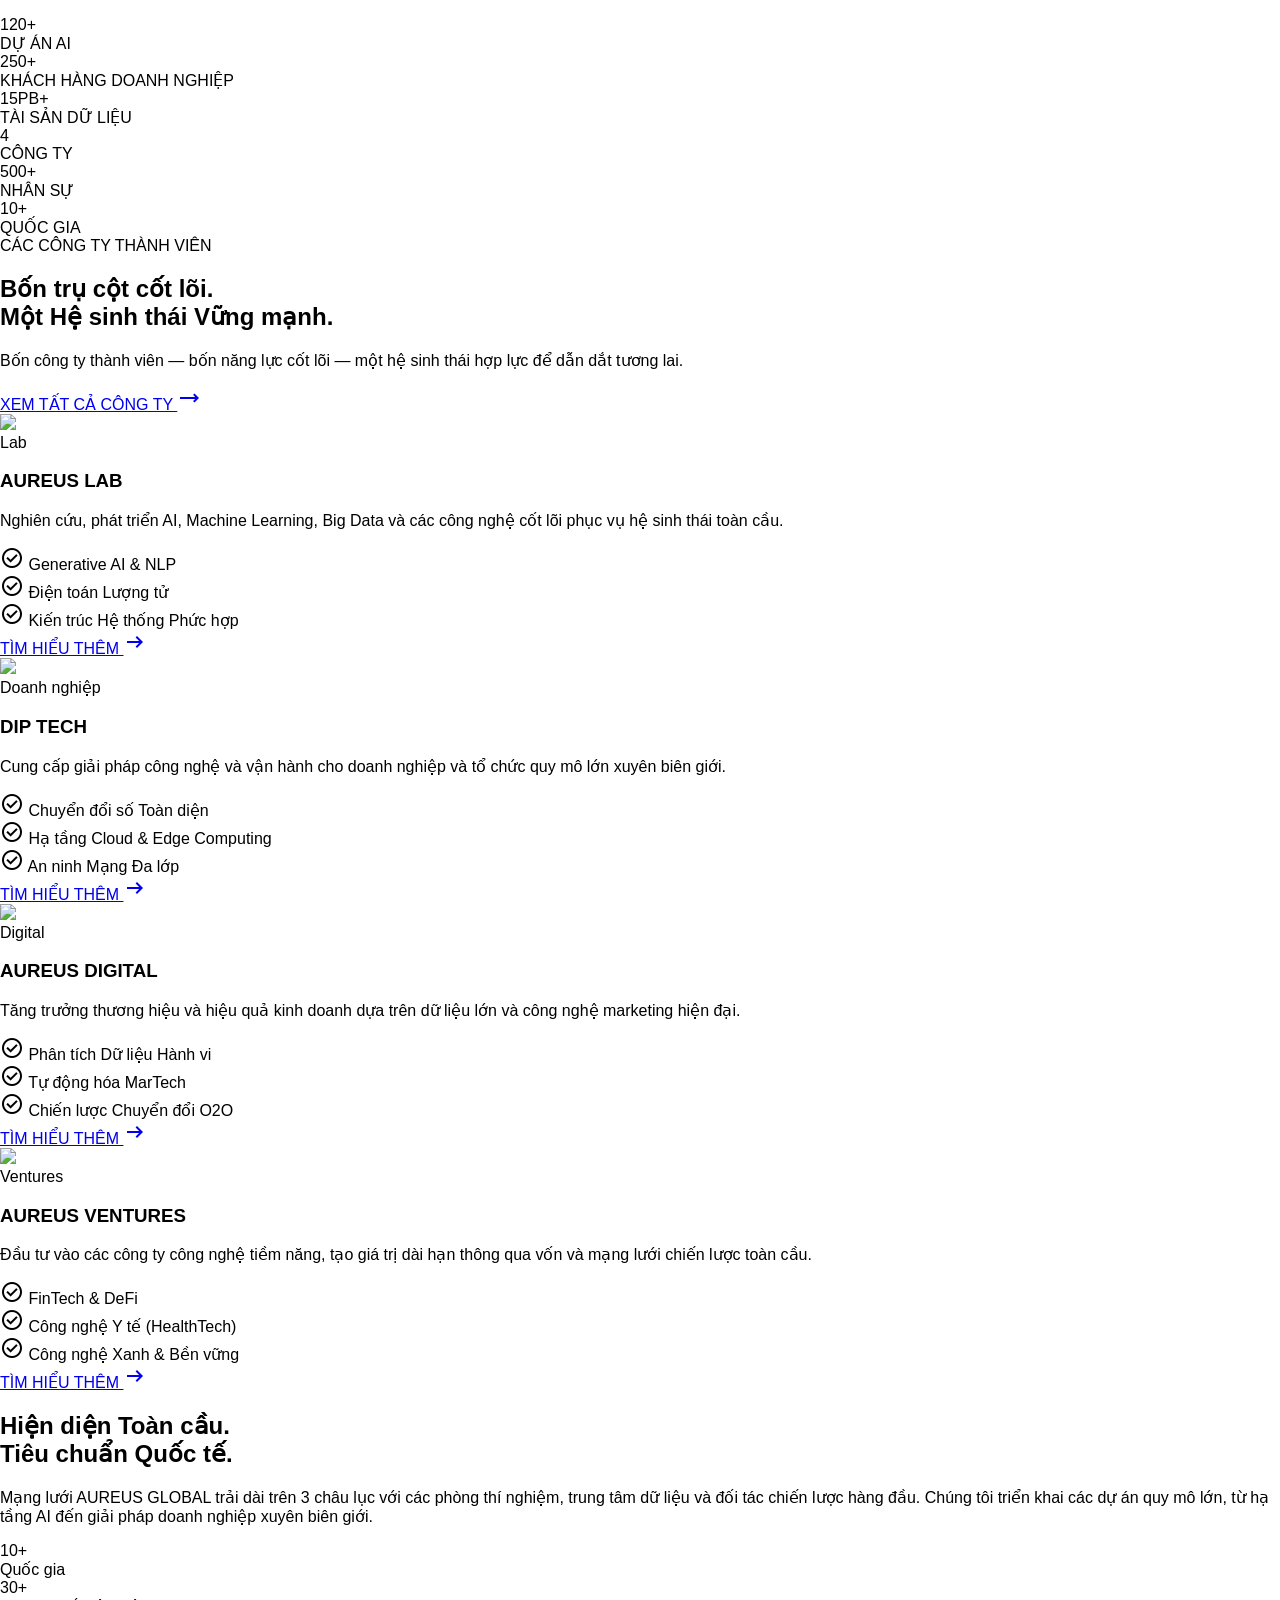
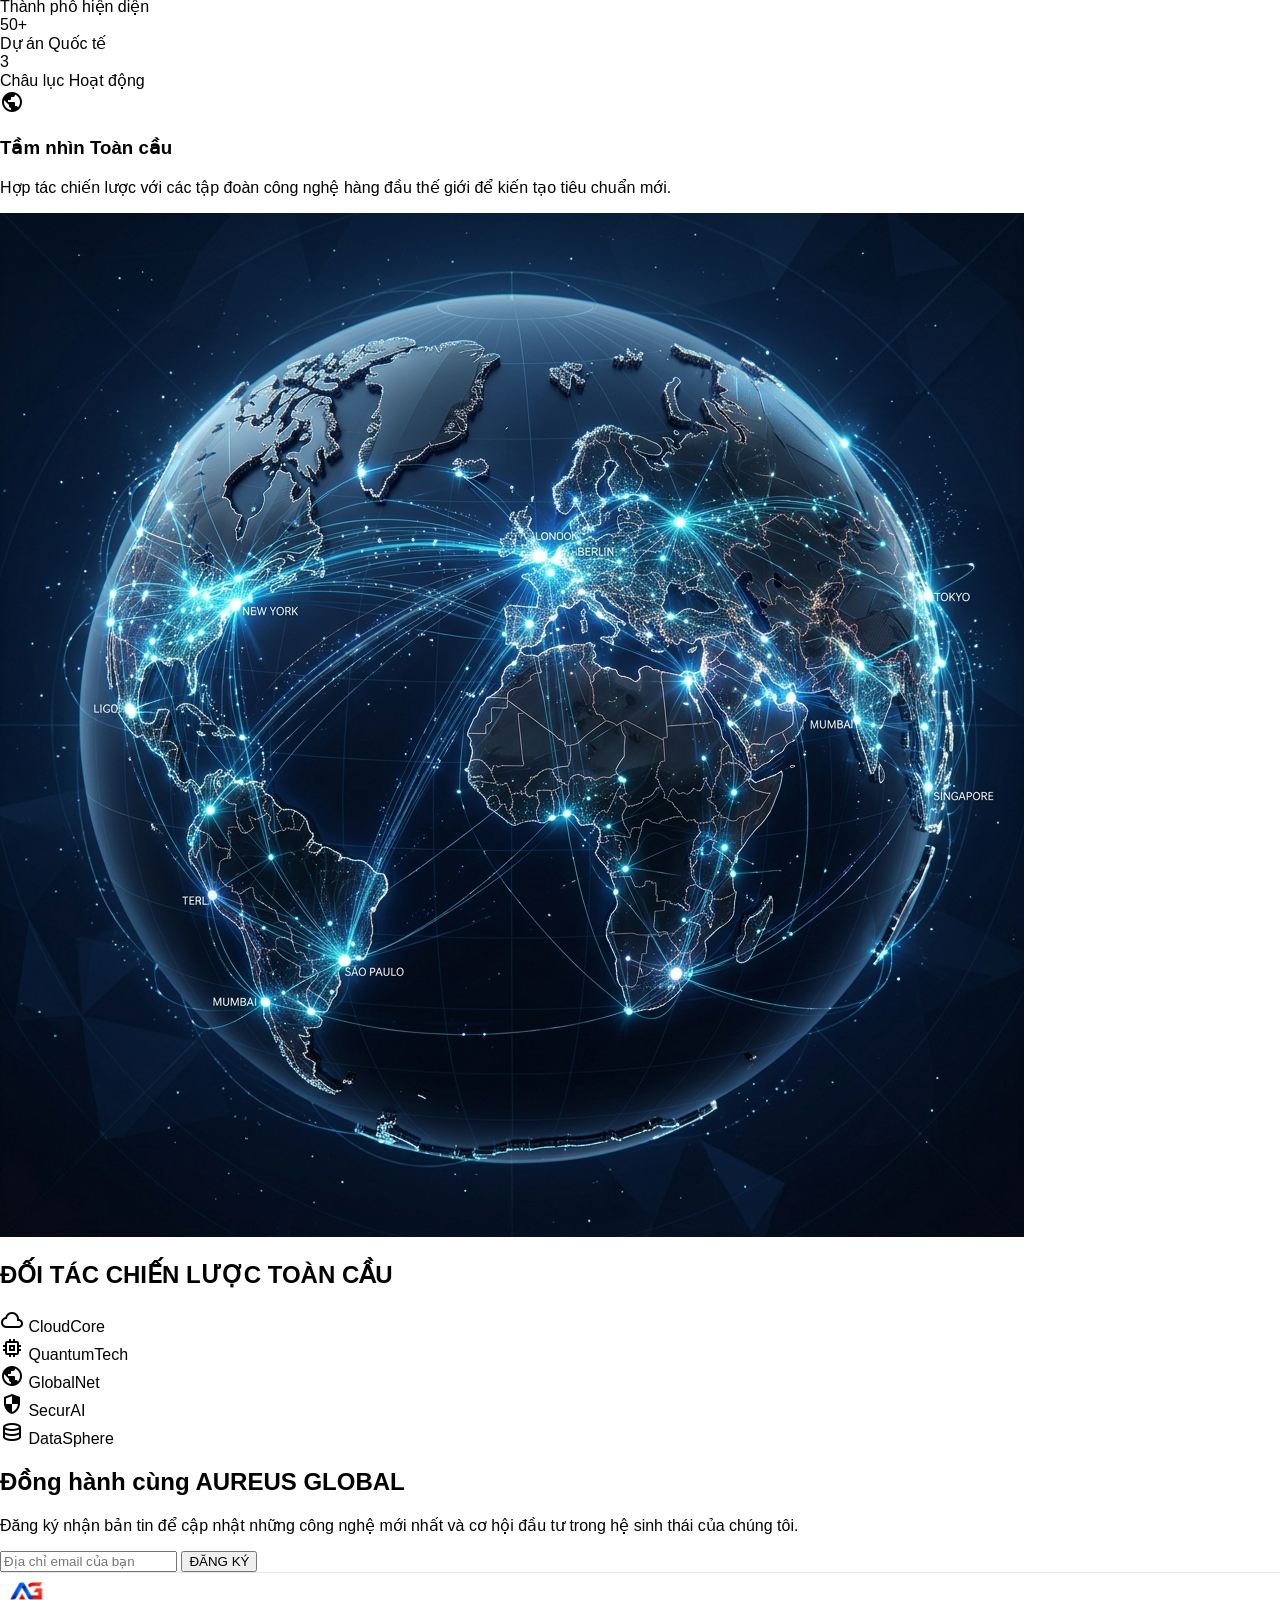
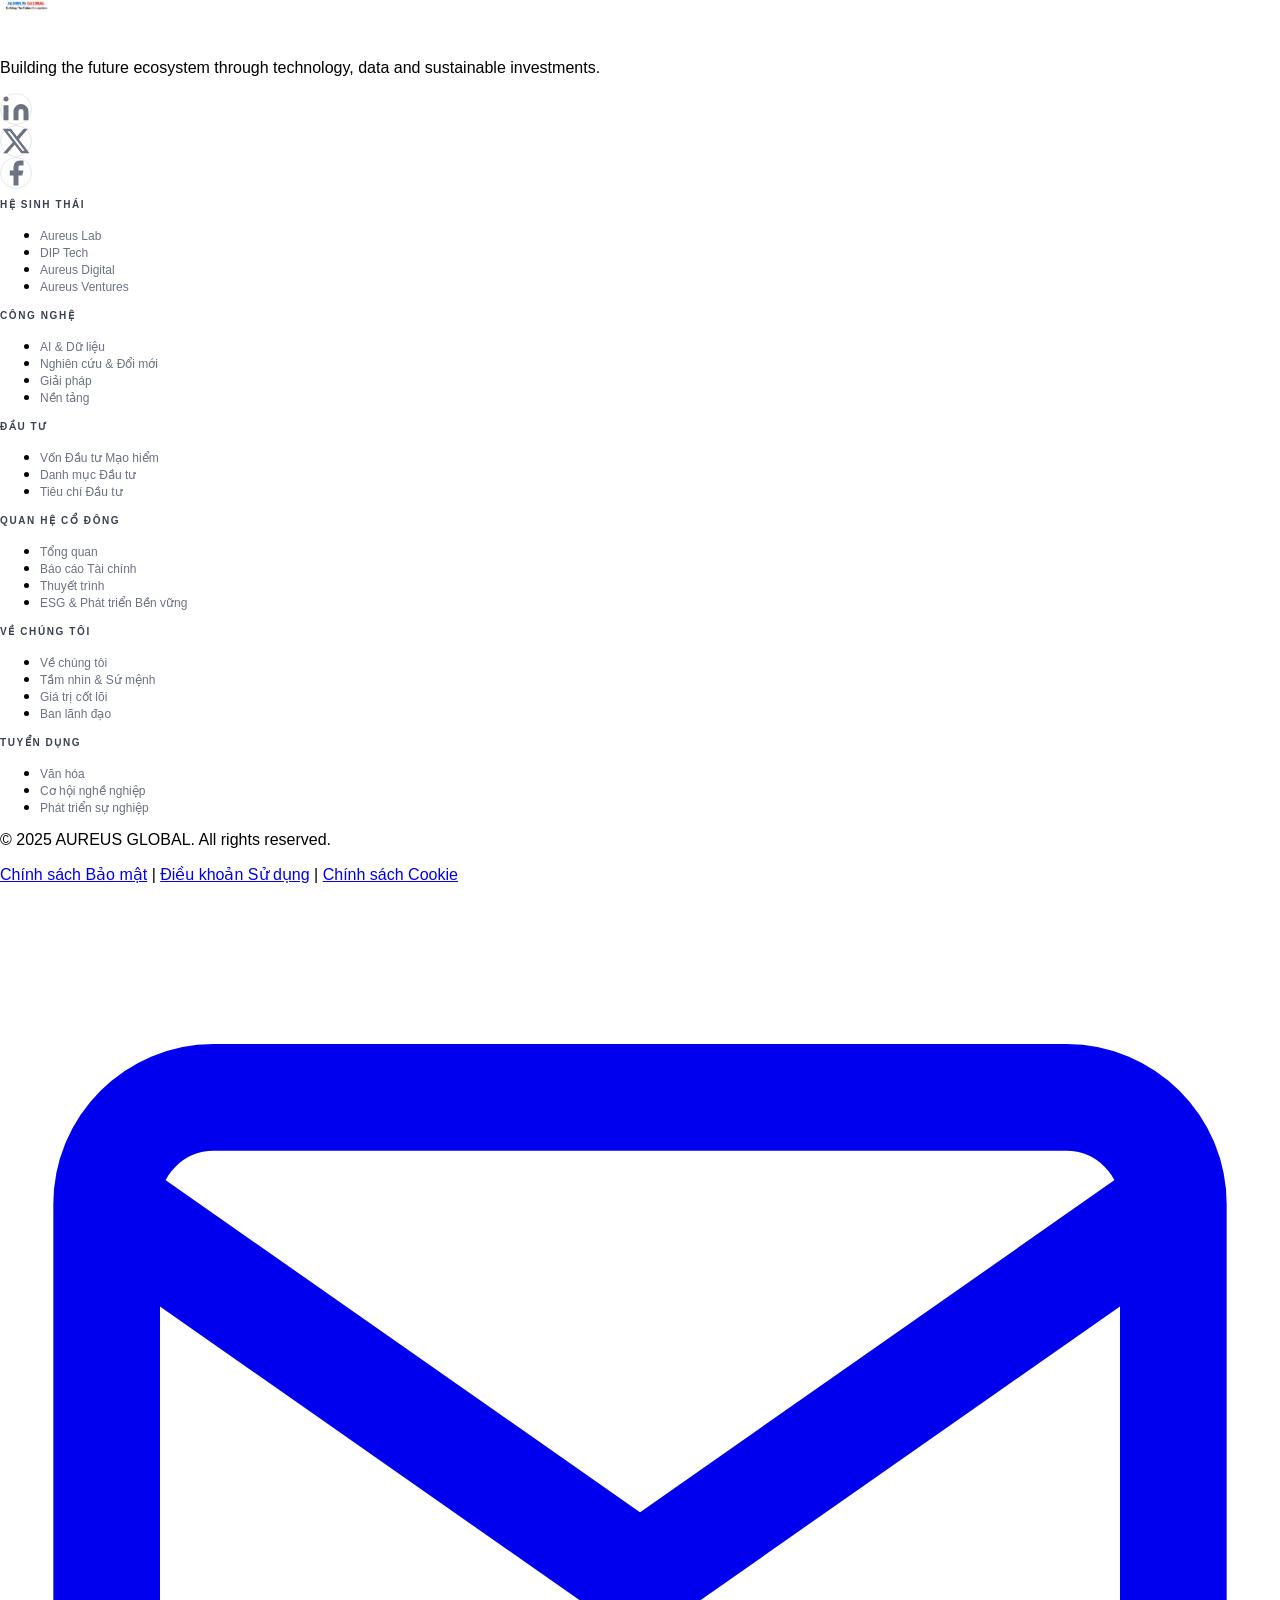
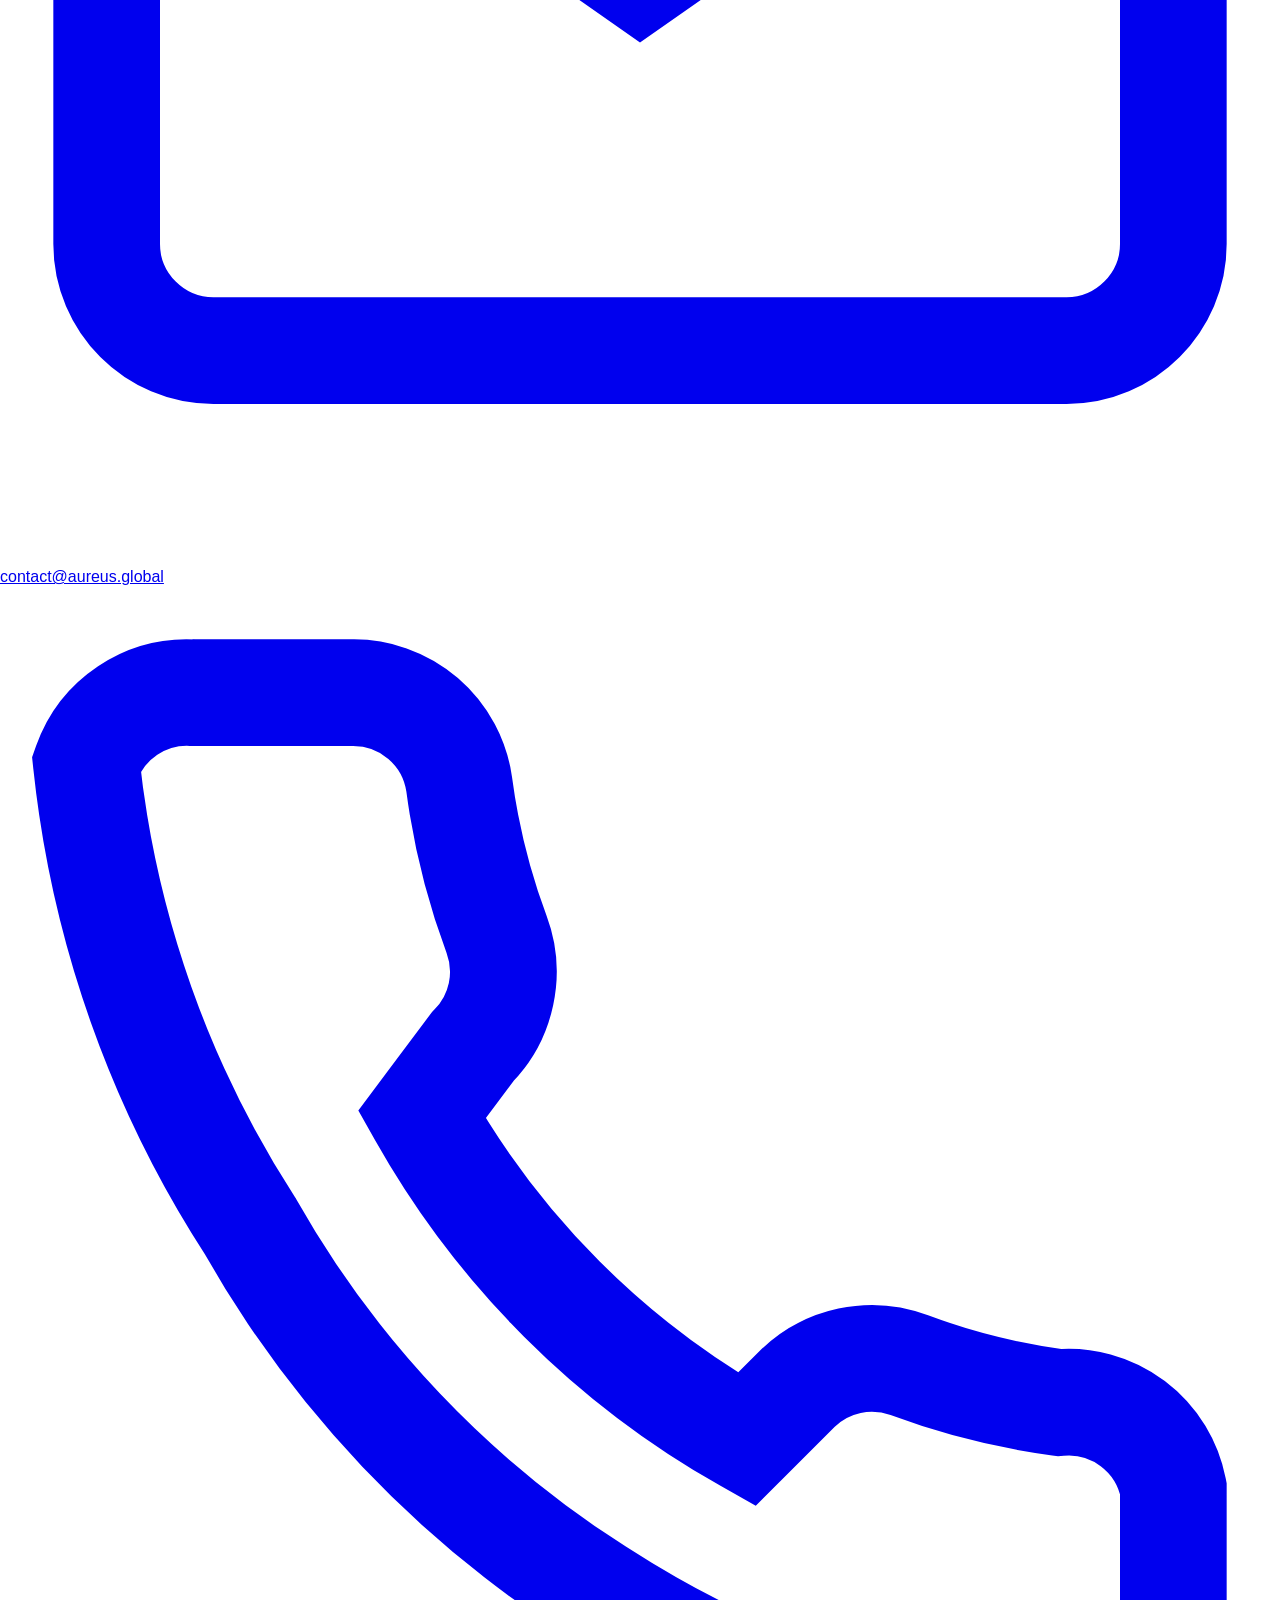
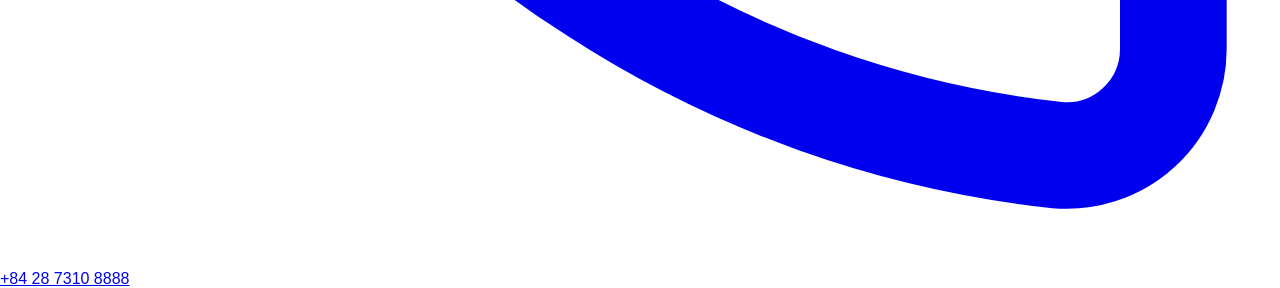
==== commit 866eabe0: "fix: seo web" ====
--- a/index2.html
+++ b/index2.html
@@ -4,6 +4,39 @@
 <meta charset="utf-8"/>
 <meta content="width=device-width, initial-scale=1.0" name="viewport"/>
 <title>AUREUS GLOBAL | Hệ sinh thái</title>
+<meta name="description" content="Khám phá Hệ sinh thái toàn diện của AUREUS GLOBAL, kết nối các lĩnh vực công nghệ, đầu tư và phát triển bền vững." />
+<meta name="keywords" content="Aureus Global, Hệ sinh thái, Ecosystem, Đầu tư, Công nghệ" />
+<meta property="og:title" content="AUREUS GLOBAL | Hệ sinh thái" />
+<meta property="og:description" content="Khám phá Hệ sinh thái toàn diện của AUREUS GLOBAL, kết nối các lĩnh vực công nghệ, đầu tư và phát triển bền vững." />
+<meta property="og:type" content="website" />
+<link rel="canonical" href="https://aureusglobal.com/index2.html" />
+<meta property="og:image" content="https://aureusglobal.com/logo-aureus.png" />
+<meta name="twitter:card" content="summary_large_image" />
+<meta name="twitter:title" content="AUREUS GLOBAL | Hệ sinh thái" />
+<meta name="twitter:description" content="Khám phá Hệ sinh thái toàn diện của AUREUS GLOBAL, kết nối các lĩnh vực công nghệ, đầu tư và phát triển bền vững." />
+<meta name="twitter:image" content="https://aureusglobal.com/logo-aureus.png" />
+<script type="application/ld+json">
+{
+  "@context": "https://schema.org",
+  "@graph": [
+    {
+      "@type": "Organization",
+      "@id": "https://aureusglobal.com/#organization",
+      "name": "Aureus Global",
+      "url": "https://aureusglobal.com",
+      "logo": "https://aureusglobal.com/logo-aureus.png"
+    },
+    {
+      "@type": "WebPage",
+      "@id": "https://aureusglobal.com/index2.html#webpage",
+      "url": "https://aureusglobal.com/index2.html",
+      "name": "AUREUS GLOBAL | Hệ sinh thái",
+      "description": "Khám phá Hệ sinh thái toàn diện của AUREUS GLOBAL, kết nối các lĩnh vực công nghệ, đầu tư và phát triển bền vững.",
+      "isPartOf": {"@id": "https://aureusglobal.com/#website"}
+    }
+  ]
+}
+</script>
 <script src="https://cdn.tailwindcss.com?plugins=forms,container-queries"></script>
 <link href="https://fonts.googleapis.com/css2?family=Be+Vietnam+Pro:wght@400;600;700&amp;family=Material+Symbols+Outlined:wght,FILL@100..700,0..1&amp;display=swap" rel="stylesheet"/>
 <link href="https://fonts.googleapis.com/css2?family=Material+Symbols+Outlined:wght,FILL@100..700,0..1&amp;display=swap" rel="stylesheet"/>
@@ -273,7 +306,7 @@
 <!-- A5 Visual Anchor -->
 <div class="relative w-full aspect-square max-w-md floating">
 <div class="absolute inset-0 bg-primary/10 blur-[120px] rounded-full"></div>
-<img class="w-full h-full object-contain relative z-10" data-alt="A futuristic 3D metallic glass structure of the characters 'A5' in a deep blue and vibrant red gradient. The scene is illuminated by soft cinematic studio lighting with sharp reflections on the chrome edges, set against a pristine minimalist white background for a high-end corporate tech aesthetic." src="https://lh3.googleusercontent.com/aida-public/[base64]"/>
+<img class="w-full h-full object-contain relative z-10" alt="Aureus Global" src="logo-aureus-global.png"/>
 </div>
 <!-- Stats Floating Card -->
 <div class="absolute -bottom-10 -left-10 glass-card p-6 rounded-xl shadow-lg z-20 md:block hidden">
@@ -301,62 +334,49 @@
                     Hệ sinh thái AUREUS GLOBAL được vận hành như một cơ chế đồng bộ trên quy mô toàn cầu. Sự hội tụ giữa trí tuệ nhân tạo, công nghệ lõi và nguồn vốn chiến lược tạo ra chuỗi giá trị đột phá, định hình các tiêu chuẩn mới cho tương lai công nghệ quốc tế.
                 </p>
 </div>
-<div class="relative max-w-4xl mx-auto aspect-square md:aspect-video flex items-center justify-center">
-<!-- Center Node -->
-<div class="z-20 w-48 h-48 rounded-full glass-card flex flex-col items-center justify-center text-center p-4 border-2 border-primary/20 shadow-2xl">
-<div class="text-primary font-bold text-headline-sm mb-1">A5</div>
-<div class="text-[10px] font-label-caps uppercase tracking-widest text-on-surface-variant leading-none">AUREUS GLOBAL</div>
-</div>
-<!-- Orbital Elements -->
-<div class="absolute inset-0 border-[1px] border-dashed border-outline-variant/50 rounded-full animate-[spin_60s_linear_infinite]"></div>
-<!-- Pillar 1: Aureus Lab -->
-<div class="absolute top-0 left-1/2 -translate-x-1/2 -translate-y-1/2 md:translate-y-0 group">
-<div class="flex flex-col items-center gap-4 transition-all duration-500 group-hover:scale-105">
-<div class="w-16 h-16 bg-white shadow-xl rounded-full flex items-center justify-center text-primary border border-outline-variant/30">
-<span class="material-symbols-outlined text-display-lg-mobile">biotech</span>
-</div>
-<div class="text-center">
-<div class="font-bold text-sm">AUREUS LAB</div>
-<div class="text-[10px] text-on-surface-variant uppercase">R&amp;D — AI — Công nghệ lõi</div>
-</div>
-</div>
-</div>
-<!-- Pillar 2: Dip Tech -->
-<div class="absolute top-1/2 right-0 translate-x-1/2 -translate-y-1/2 group">
-<div class="flex items-center gap-4 transition-all duration-500 group-hover:scale-105">
-<div class="text-right hidden md:block">
-<div class="font-bold text-sm">DIP TECH</div>
-<div class="text-[10px] text-on-surface-variant uppercase">Giải pháp Doanh nghiệp</div>
-</div>
-<div class="w-16 h-16 bg-white shadow-xl rounded-full flex items-center justify-center text-secondary border border-outline-variant/30">
-<span class="material-symbols-outlined text-display-lg-mobile">layers</span>
-</div>
-</div>
-</div>
-<!-- Pillar 3: Aureus Digital -->
-<div class="absolute bottom-0 left-1/2 -translate-x-1/2 translate-y-1/2 md:-translate-y-0 group">
-<div class="flex flex-col items-center gap-4 transition-all duration-500 group-hover:scale-105">
-<div class="w-16 h-16 bg-white shadow-xl rounded-full flex items-center justify-center text-primary-container border border-outline-variant/30">
-<span class="material-symbols-outlined text-display-lg-mobile">monitoring</span>
-</div>
-<div class="text-center">
-<div class="font-bold text-sm">AUREUS DIGITAL</div>
-<div class="text-[10px] text-on-surface-variant uppercase">Tăng trưởng &amp; Marketing</div>
-</div>
-</div>
-</div>
-<!-- Pillar 4: Aureus Ventures -->
-<div class="absolute top-1/2 left-0 -translate-x-1/2 -translate-y-1/2 group">
-<div class="flex items-center gap-4 transition-all duration-500 group-hover:scale-105">
-<div class="w-16 h-16 bg-white shadow-xl rounded-full flex items-center justify-center text-tertiary border border-outline-variant/30">
-<span class="material-symbols-outlined text-display-lg-mobile">payments</span>
-</div>
-<div class="text-left hidden md:block">
-<div class="font-bold text-sm">AUREUS VENTURES</div>
-<div class="text-[10px] text-on-surface-variant uppercase">Đầu tư Công nghệ</div>
-</div>
-</div>
-</div>
+<div class="relative max-w-4xl mx-auto aspect-square md:aspect-video flex items-center justify-center min-h-[500px]">
+  <div class="network w-full flex items-center justify-center relative h-full">
+    <div class="ring ring-2"></div>
+    <div class="dot" style="left: 50%; top: 30%;"></div>
+    <div class="dot" style="left: 35%; top: 60%;"></div>
+    <div class="dot" style="left: 65%; top: 60%;"></div>
+
+    <!-- CENTER: AG Logo -->
+    <div class="node node-center center-node" style="left: 50%; top: 50%;" data-title="AUREUS GLOBAL" data-desc="Trung tâm hệ sinh thái, kết nối các công ty thành viên trong chiến lược phát triển công nghệ, đầu tư và vận hành." data-tag="Global Ecosystem">
+      <img src="logo-aureus-global-no-slogan.png" alt="Aureus Global" style="width:60%; max-width:100px; object-fit:contain; mix-blend-mode:multiply;">
+    </div>
+
+    <!-- NODE: AUREUS HOLDING -->
+    <div class="node node-small logo-node" style="left: 50%; top: 12%;" data-title="AUREUS HOLDING" data-desc="Đơn vị định hướng chiến lược, quản trị đầu tư và phát triển hệ sinh thái doanh nghiệp." data-tag="Holding">
+      <img src="logo-holding.png" alt="Aureus Holding" style="width:65%; max-width:90px; object-fit:contain;">
+    </div>
+
+    <!-- NODE: AUREUS LAB -->
+    <div class="node node-small logo-node" style="left: 18%; top: 36%;" data-title="AUREUS LAB" data-desc="Không gian nghiên cứu, thử nghiệm sản phẩm, công nghệ mới, AI, dữ liệu và giải pháp số." data-tag="Innovation Lab">
+      <img src="logo-aureus-labs.png" alt="Aureus Lab" style="width:65%; max-width:90px; object-fit:contain;">
+    </div>
+
+    <!-- NODE: DIP TECH -->
+    <div class="node node-small logo-node" style="left: 82%; top: 36%;" data-title="DIP TECH" data-desc="Đơn vị công nghệ phụ trách nền tảng số, phần mềm, tích hợp hệ thống và chuyển đổi số." data-tag="Technology">
+      <img src="dip-tech-3d-cam.png" alt="DIP Tech" style="width:65%; max-width:90px; object-fit:contain;">
+    </div>
+
+    <!-- NODE: AUREUS DIGITAL -->
+    <div class="node node-small logo-node" style="left: 30%; top: 80%;" data-title="AUREUS DIGITAL" data-desc="Đơn vị triển khai truyền thông số, thương hiệu, marketing performance và trải nghiệm khách hàng." data-tag="Digital Growth">
+      <img src="logo-aureus-digital.png" alt="Aureus Digital" style="width:65%; max-width:90px; object-fit:contain;">
+    </div>
+
+    <!-- NODE: AUREUS VENTURES -->
+    <div class="node node-small logo-node" style="left: 70%; top: 80%;" data-title="AUREUS VENTURES" data-desc="Mảng đầu tư, phát triển dự án, tìm kiếm cơ hội tăng trưởng và mở rộng hệ sinh thái." data-tag="Ventures">
+      <img src="logo-aureus-ventures.png" alt="Aureus Ventures" style="width:65%; max-width:90px; object-fit:contain;">
+    </div>
+  </div>
+  
+  <div id="tooltip" class="tooltip">
+    <div id="tooltipTitle" class="tooltip-title"></div>
+    <div id="tooltipDesc" class="tooltip-desc"></div>
+    <div id="tooltipTag" class="tooltip-tag"></div>
+  </div>
 </div>
 </section>
 <!-- Global Metrics -->
@@ -515,29 +535,21 @@
 <span class="material-symbols-outlined text-display-lg-mobile text-secondary-fixed-dim">public</span>
 </div>
 <div>
-<h4 class="font-bold text-headline-sm mb-1">Tầm nhìn Toàn cầu</h4>
+<h3 class="font-bold text-headline-sm mb-1">Tầm nhìn Toàn cầu</h3>
 <p class="text-sm text-outline-variant">Hợp tác chiến lược với các tập đoàn công nghệ hàng đầu thế giới để kiến tạo tiêu chuẩn mới.</p>
 </div>
 </div>
 </div>
 </div>
-<div class="relative min-h-[400px] flex items-center justify-center">
-<!-- World Map Visualization Placeholder -->
-<div class="absolute inset-0 opacity-20">
-</div>
-<!-- Focal Points on Map (Simulated) -->
-<div class="relative w-full h-full flex items-center justify-center">
-<div class="w-4 h-4 bg-primary rounded-full animate-ping"></div>
-<div class="absolute top-1/4 left-1/3 w-3 h-3 bg-secondary rounded-full animate-pulse"></div>
-<div class="absolute bottom-1/3 right-1/4 w-3 h-3 bg-tertiary-fixed-dim rounded-full animate-pulse"></div>
-</div>
+<div class="relative w-full min-h-[400px] flex items-center justify-center rounded-2xl overflow-hidden ambient-shadow border border-outline-variant/20 group">
+  <img src="global-map.png" alt="Bản đồ mạng lưới đối tác toàn cầu của Aureus Global" class="w-full h-full object-cover transition-transform duration-1000 group-hover:scale-105" />
 </div>
 </div>
 </section>
 <!-- Strategic Partners Section -->
 <section class="py-16 xl:py-24 px-6 xl:px-10 bg-surface-container-low border-t border-outline-variant/20">
 <div class="max-w-screen-xl mx-auto text-center">
-<h3 class="font-headline-sm text-headline-sm text-on-background mb-8">ĐỐI TÁC CHIẾN LƯỢC TOÀN CẦU</h3>
+<h2 class="font-headline-sm text-headline-sm text-on-background mb-8">ĐỐI TÁC CHIẾN LƯỢC TOÀN CẦU</h2>
 <div class="flex flex-wrap justify-center items-center gap-12 opacity-60 grayscale hover:grayscale-0 transition-all duration-500">
 <div class="flex items-center gap-2 font-display-lg text-headline-md font-bold text-on-surface-variant"><span class="material-symbols-outlined text-display-lg-mobile">cloud</span> CloudCore</div>
 <div class="flex items-center gap-2 font-display-lg text-headline-md font-bold text-on-surface-variant"><span class="material-symbols-outlined text-display-lg-mobile">memory</span> QuantumTech</div>
